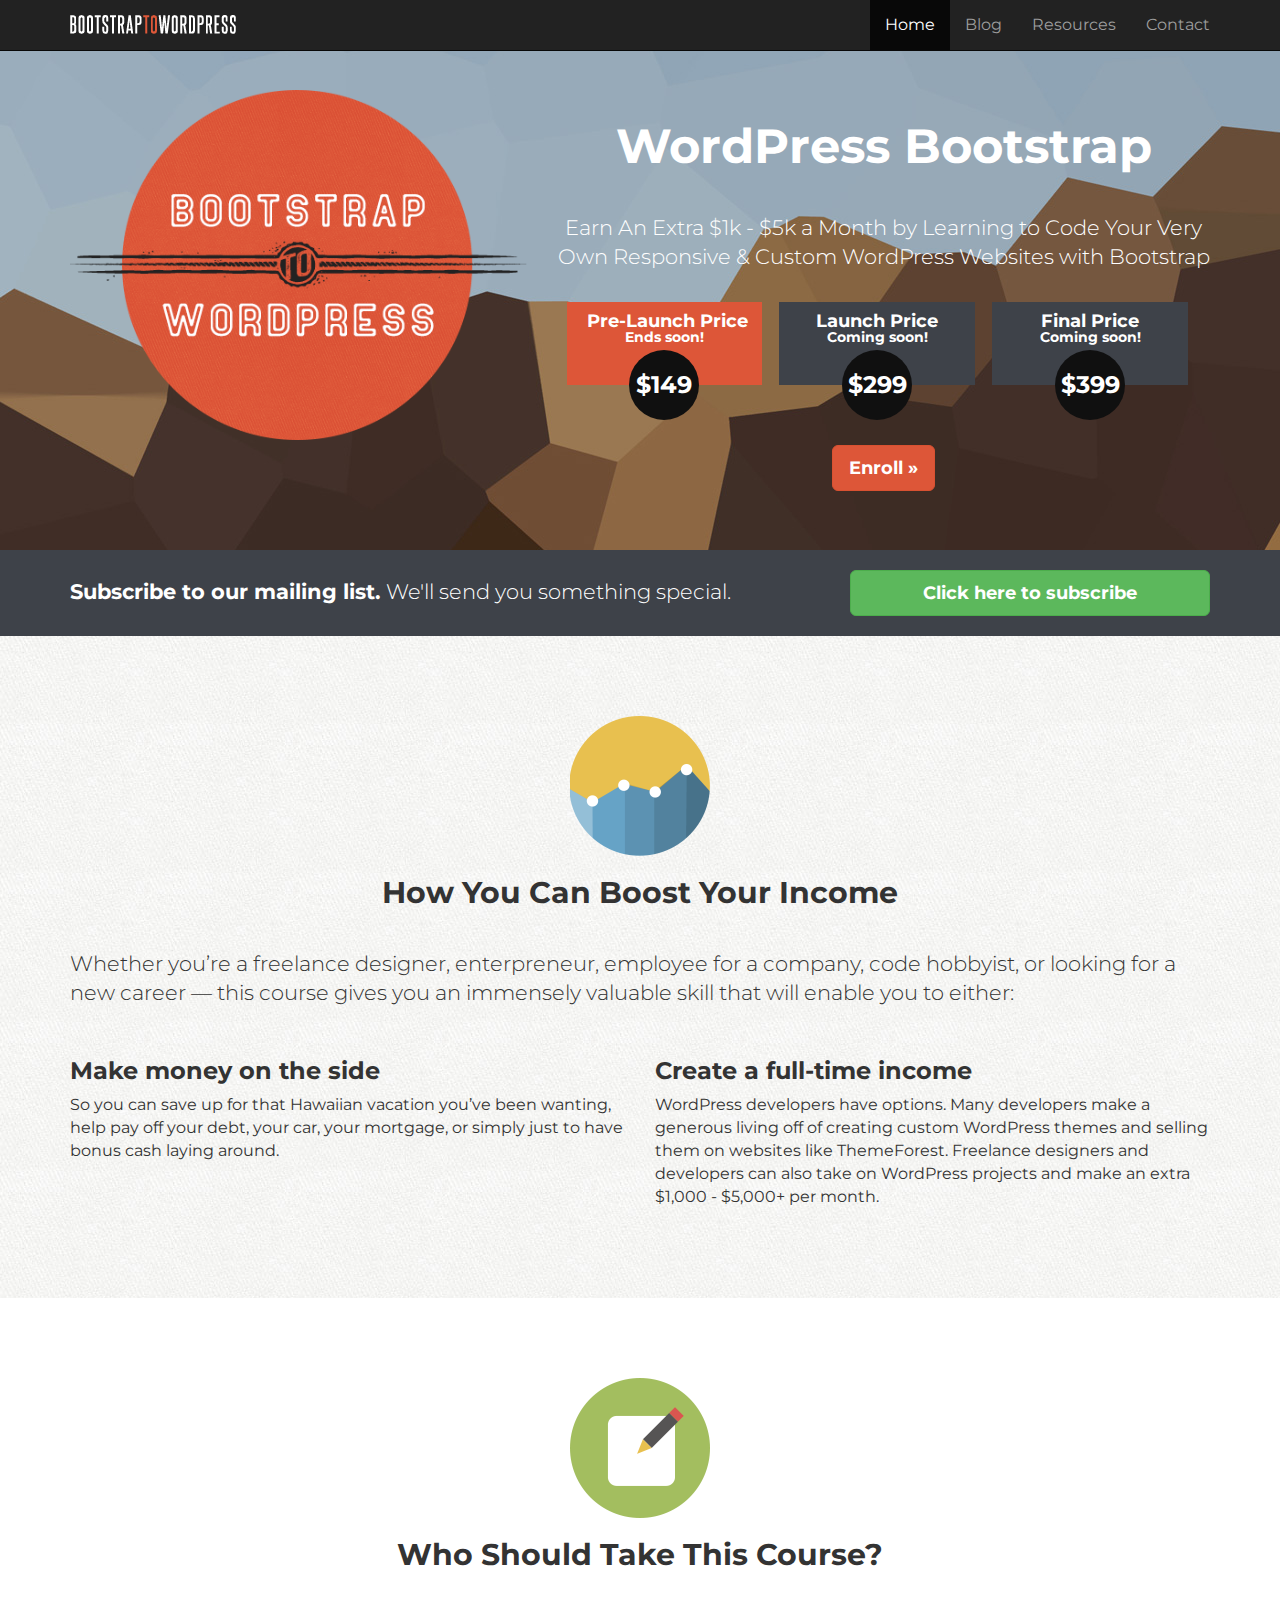
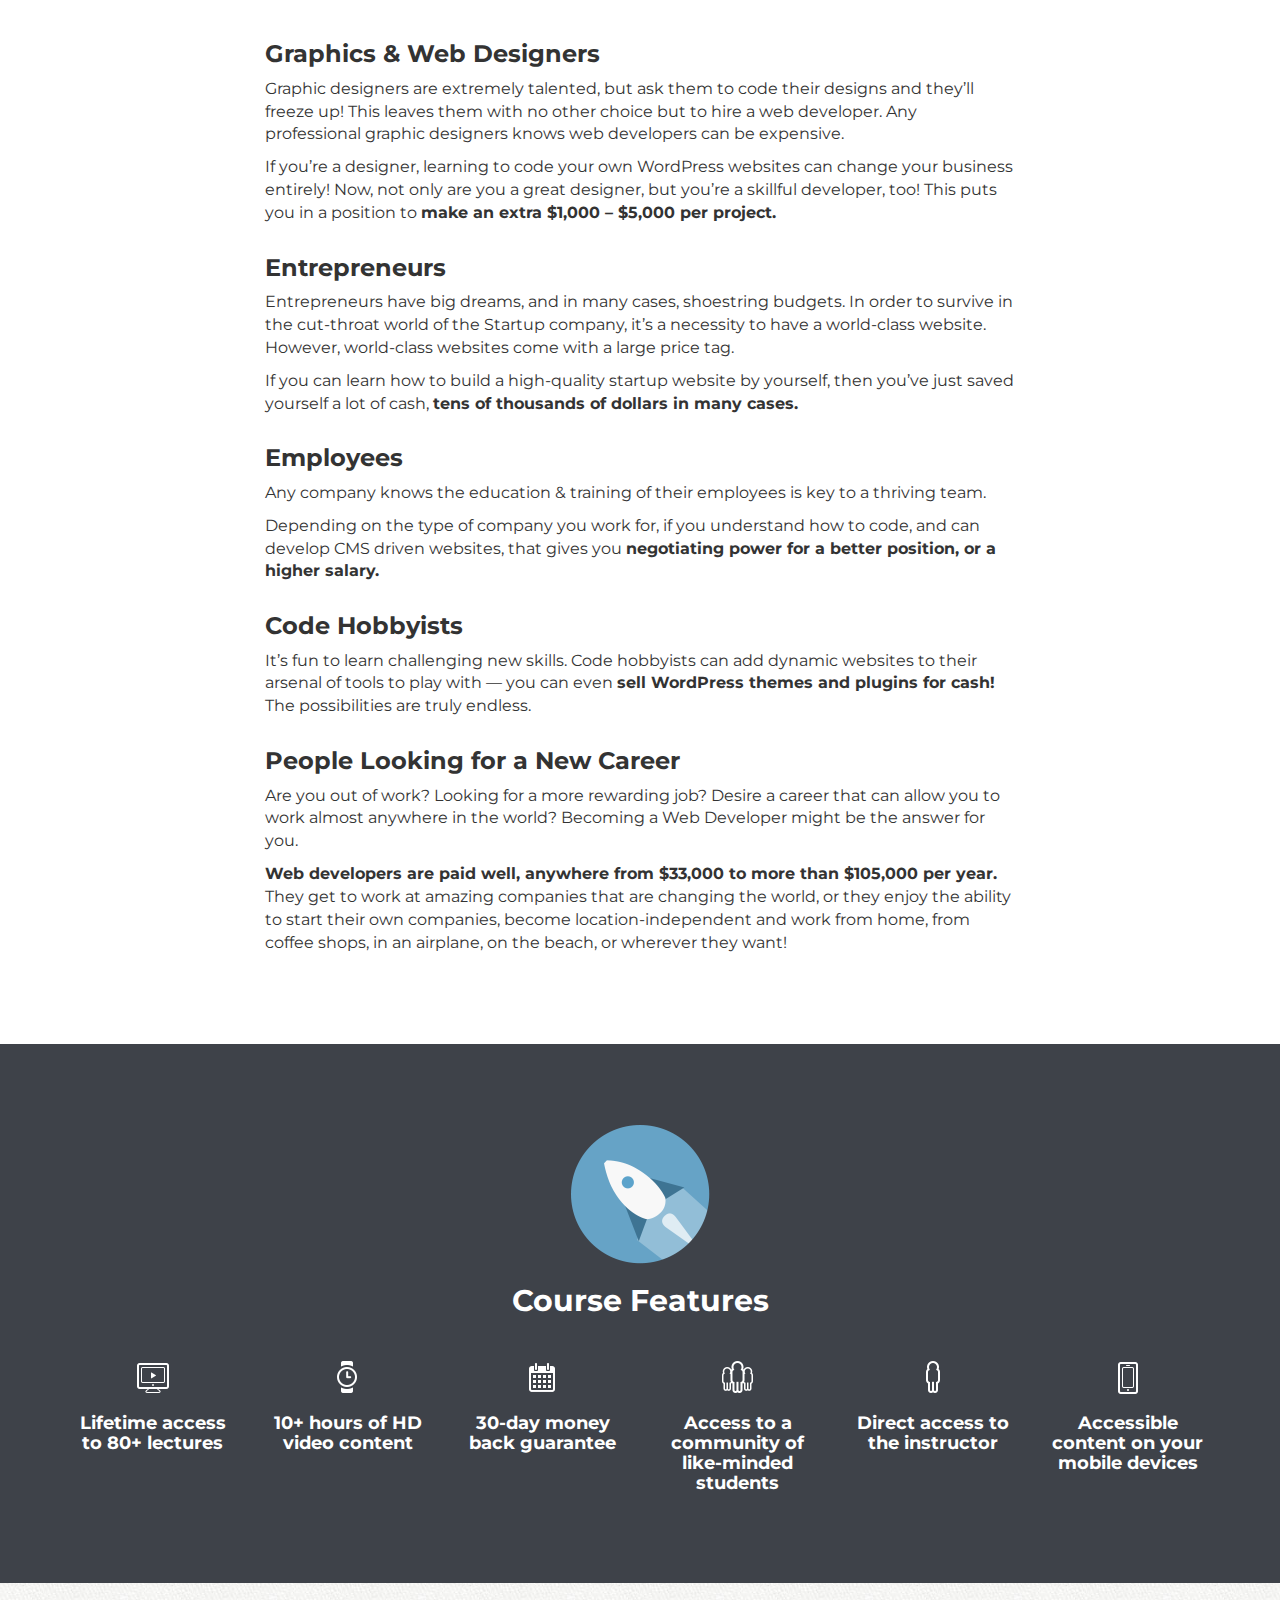
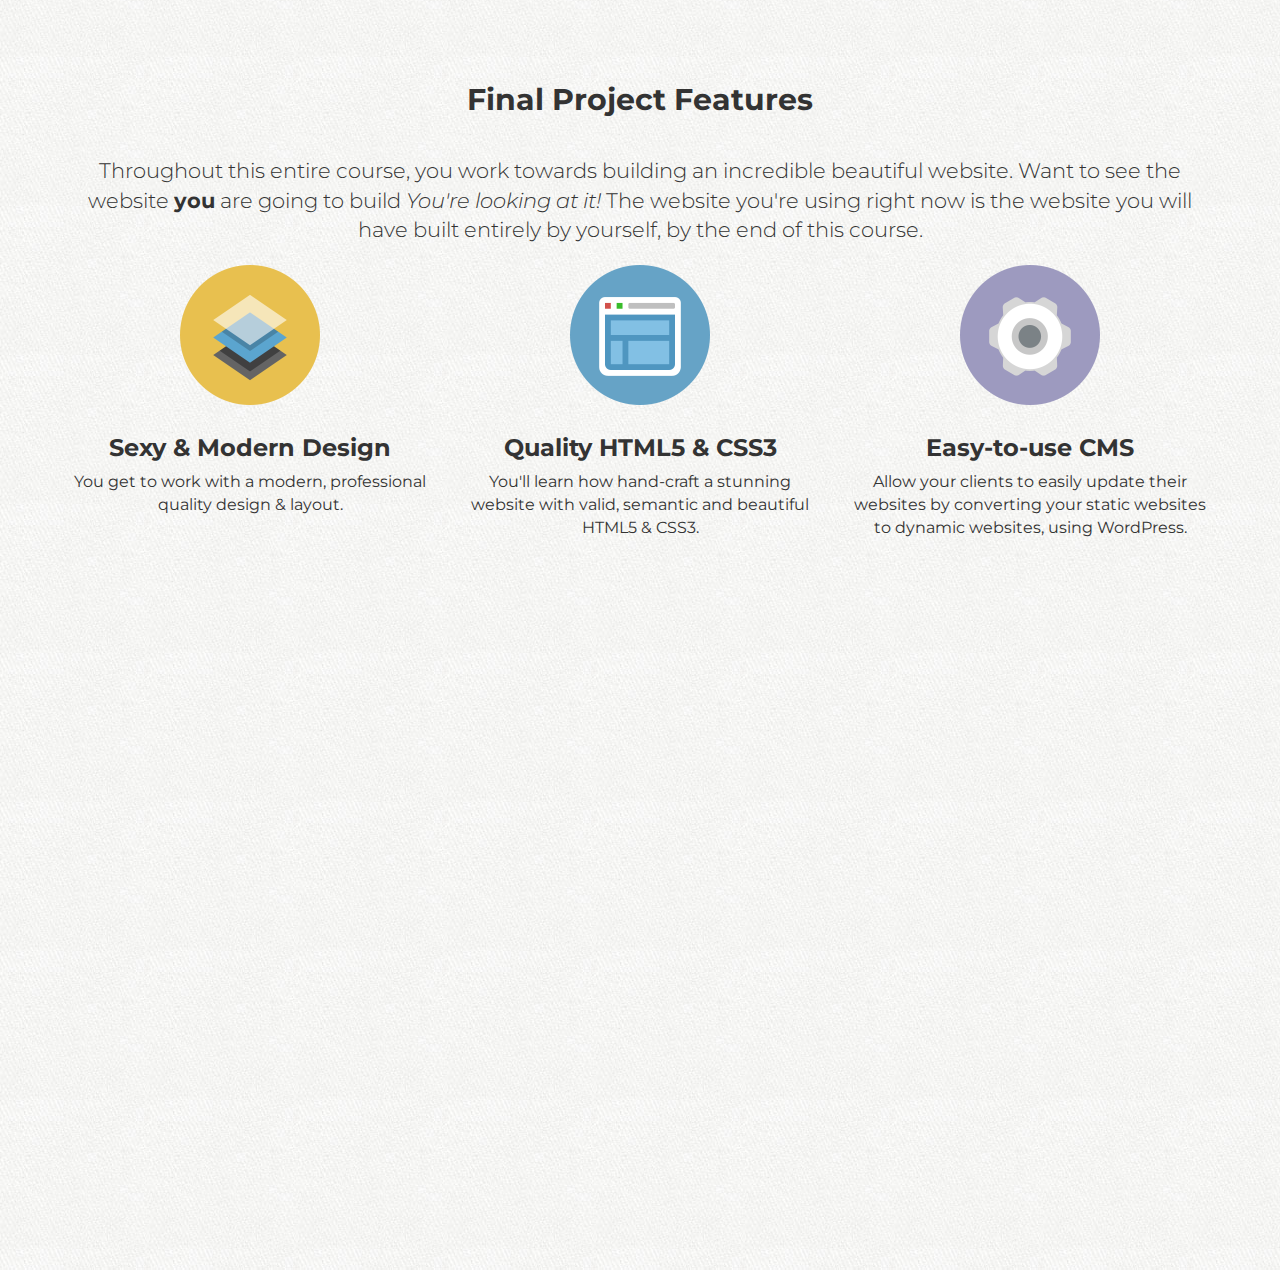
==== index.html @ bd9554fe "Final Project - section" ====
<!DOCTYPE html>
<html lang="en">

<head>
  <meta charset="UTF-8">
  <meta name="viewport" content="width=device-width, initial-scale=1.0">
  <meta http-equiv="X-UA-Compatible" content="ie=edge">
  <meta name="description" content="">
  <meta name="author" content="">
  <link rel="icon" href="assets/img/favicon.ico">

  <title>WordPress Bootstrap</title>

  <!-- Bootstrap Core CSS-->
  <link href="assets/css/bootstrap.min.css" rel="stylesheet">

  <!-- FontAwesome Icons -->
  <link rel="stylesheet" href="https://use.fontawesome.com/releases/v5.5.0/css/all.css" integrity="sha384-B4dIYHKNBt8Bc12p+WXckhzcICo0wtJAoU8YZTY5qE0Id1GSseTk6S+L3BlXeVIU" crossorigin="anonymous">

  <!-- Custom CSS -->
  <link href="assets/css/custom.css" rel="stylesheet">

  <!-- Google Fonts -->
  <link href="https://fonts.googleapis.com/css?family=Raleway:400,700" rel="stylesheet">
  <link href="https://fonts.googleapis.com/css?family=Montserrat:400,700" rel="stylesheet">

  <!-- HTML5 shiv and Respond.js IE8 support of HTML5 elements and media queries-->

  <!--[if lt IE9]>
  <script src="https://oss.maxcdn.com/html5shiv/3.7.2/html5shiv.min.js"></script>
  <script src="https://oss.maxcdn.com/respond/1.4.2/respond.min.js"></script>
  <![endif]-->
</head>

<body>

  <!-- HEADER
  ============================================= -->
  <header class="site-header" role="banner">

    <!-- NAVBAR
    ============================================= -->
    <div class="navbar-wrapper">

      <div class="navbar navbar-inverse navbar-fixed-top" role="navigation">

        <div class="container">
          <div class="navbar-header">
            <button type="button" class="navbar-toggle" data-toggle="collapse" data-target=".navbar-collapse">
              <span class="sr-only">Toggle navigation</span>
              <span class="icon-bar"></span>
              <span class="icon-bar"></span>
              <span class="icon-bar"></span>
            </button>
            <a class="navbar-brand" href="/"><img src="assets/img/logo.png" alt="WordPress Bootstrap"></a>
          </div><!-- navbar-header -->
          <div class="navbar-collapse collapse">
            <ul class="nav navbar-nav navbar-right">
              <li class="active"><a href="/">Home</a></li>
              <li><a href="blog.html">Blog</a></li>
              <li><a href="resources.html">Resources</a></li>
              <li><a href="contact.html">Contact</a></li>
            </ul><!-- nav -->
          </div><!-- navbar-collapse -->
        </div><!-- container-->

      </div><!-- navbar -->

    </div><!-- navbar-wrapper-->

  </header>

  <!-- HERO
  ============================================= -->
  <section id="hero" data-type="background" data-speed="10">
    <article>
      <div class="container clearfix">
        <div class="row">

          <div class="col-sm-5">
            <img src="assets/img/logo-badge.png" alt="WordPress Bootstrap" class="logo">
          </div><!-- col -->

          <div class="col-sm-7 hero-text">
            <h1>WordPress Bootstrap</h1>
            <p class="lead">Earn An Extra $1k - $5k a Month by Learning to Code Your Very Own Responsive &amp; Custom
              WordPress Websites with Bootstrap</p>

            <div id="price-timeline">
              <div class="price active">
                <h4>Pre-Launch Price <small>Ends soon!</small></small></h4>

                <span>$149</span>
              </div><!-- price -->
              <div class="price">
                <h4>Launch Price <small>Coming soon!</small></small></h4>

                <span>$299</span>
              </div><!-- price -->
              <div class="price">
                <h4>Final Price <small>Coming soon!</small></small></h4>

                <span>$399</span>
              </div><!-- price -->
            </div><!-- price-timeline-->

            <p><a class="btn btn-lg btn-danger" href="/" role="button">Enroll &raquo;</a></p>

          </div><!-- col -->

        </div><!-- row -->
      </div><!-- container -->
    </article>
  </section><!-- hero -->

  <!-- OPT IN SECTION
  ============================================= -->
  <section id="optin">
    <div class="container">
      <div class="row">

        <div class="col-sm-8">
          <p class="lead"><strong>Subscribe to our mailing list.</strong> We'll send you something special.</p>
        </div><!-- col -->

        <div class="col-sm-4">
          <button class="btn btn-lg btn-success btn-block" data-toggle="modal" data-target="#myModal">
            Click here to subscribe
          </button>
        </div><!-- col -->

      </div><!-- row -->
    </div><!-- container -->
  </section><!-- optin -->

  <!-- BOOST YOUR INCOME
  ============================================= -->
  <section id="boost-income">
    <div class="container">

      <div class="section-header">
        <img src="assets/img/icon-boost.png" alt="chart">
        <h2>How You Can Boost Your Income</h2>
      </div><!-- section-header -->

      <p class="lead">Whether you&rsquo;re a freelance designer, enterpreneur, employee for a company, code hobbyist, or looking for a new career &mdash; this course gives you an immensely valuable skill that will enable you to either:</p>
      
      <div class="row">
        <div class="col-sm-6">
          <h3>Make money on the side</h3>
          <p>So you can save up for that Hawaiian vacation you&rsquo;ve been wanting, help pay off your debt, your car, your mortgage, or simply just to have bonus cash laying around.</p>
        </div><!-- col -->
        <div class="col-sm-6">
          <h3>Create a full-time income</h3>
          <p>WordPress developers have options. Many developers make a generous living off of creating custom WordPress themes and selling them on websites like ThemeForest. Freelance designers and developers can also take on WordPress projects and make an extra $1,000 - $5,000+ per month.</p>
        </div><!-- col -->
      </div><!-- row -->

    </div><!-- container -->
  </section><!-- boost-income -->

  <!-- WHO BENEFITS
  ============================================= -->
  <section id="who-benefits">
    <div class="container">

      <div class="section-header">
        <img src="assets/img/icon-pad.png" alt="Pad and pencil">
        <h2>Who Should Take This Course?</h2>
      </div><!-- section header -->

      <div class="row">
        <div class="col-sm-8 col-sm-offset-2">

          <h3>Graphics &amp; Web Designers</h3>
          <p>Graphic designers are extremely talented, but ask them to code their designs and they’ll freeze up! This leaves them with no other choice but to hire a web developer. Any professional graphic designers knows web developers can be expensive.</p>
          <p>If you&rsquo;re a designer, learning to code your own WordPress websites can change your business entirely! Now, not only are you a great designer, but you’re a skillful developer, too! This puts you in a position to <strong>make an extra $1,000 – $5,000 per project.</strong></p>

          <h3>Entrepreneurs</h3>
          <p>Entrepreneurs have big dreams, and in many cases, shoestring budgets. In order to survive in the cut-throat world of the Startup company, it’s a necessity to have a world-class website. However, world-class websites come with a large price tag.</p>
          <p>If you can learn how to build a high-quality startup website by yourself, then you’ve just saved yourself a lot of cash, <strong>tens of thousands of dollars in many cases.</strong></p>

          <h3>Employees</h3>
          <p>Any company knows the education & training of their employees is key to a thriving team.</p>
          <p>Depending on the type of company you work for, if you understand how to code, and can develop CMS driven websites, that gives you <strong>negotiating power for a better position, or a higher salary.</strong></p>

          <h3>Code Hobbyists</h3>
          <p>It’s fun to learn challenging new skills. Code hobbyists can add dynamic websites to their arsenal of tools to play with — you can even <strong>sell WordPress themes and plugins for cash!</strong> The possibilities are truly endless.</p>

          <h3>People Looking for a New Career</h3>
          <p>Are you out of work? Looking for a more rewarding job? Desire a career that can allow you to work almost anywhere in the world? Becoming a Web Developer might be the answer for you.</p>
          <p><strong>Web developers are paid well, anywhere from $33,000 to more than $105,000 per year.</strong> They get to work at amazing companies that are changing the world, or they enjoy the ability to start their own companies, become location-independent and work from home, from coffee shops, in an airplane, on the beach, or wherever they want!</p>

        </div><!-- col -->
      </div><!-- row -->

    </div>
  </section><!-- who-benefits -->

  <!-- COURSE FEATURES
  ============================================= -->
  <section id="course-features">
    <div class="container">

      <div class="section-header">
        <img src="assets/img/icon-rocket.png" alt="Rocket">
        <h2>Course Features</h2>
      </div><!-- section-header -->

      <div class="row">

        <div class="col-sm-2">
          <i class="ci ci-computer"></i>
          <h4>Lifetime access to 80+ lectures</h4>
        </div><!-- col -->

        <div class="col-sm-2">
          <i class="ci ci-watch"></i>
          <h4>10+ hours of HD video content</h4>
        </div><!-- col -->

        <div class="col-sm-2">
          <i class="ci ci-calendar"></i>
          <h4>30-day money back guarantee</h4>
        </div><!-- col -->

        <div class="col-sm-2">
          <i class="ci ci-community"></i>
          <h4>Access to a community of like-minded students</h4>
        </div><!-- col -->

        <div class="col-sm-2">
          <i class="ci ci-instructor"></i>
          <h4>Direct access to the instructor</h4>
        </div><!-- col -->

        <div class="col-sm-2">
          <i class="ci ci-device"></i>
          <h4>Accessible content on your mobile devices</h4>
        </div><!-- col -->

      </div><!-- row -->

    </div><!-- container -->
  </section><!-- course-features -->

  <!-- PROJECT FEATURES
  ============================================= -->
  <section id="project-features">
    <div class="container">

      <h2>Final Project Features</h2>
      <p class="lead">Throughout this entire course, you work towards building an incredible beautiful website. Want to see the website <strong>you</strong> are going to build <em>You're looking at it!</em> The website you're using right now is the website you will have built entirely by yourself, by the end of this course.</p>

      <div class="row">
        <div class="col-sm-4">
          <img src="assets/img/icon-design.png" alt="Design">
          <h3>Sexy &amp; Modern Design</h3>
          <p>You get to work with a modern, professional quality design &amp; layout.</p>
        </div><!-- end col -->
        <div class="col-sm-4">
          <img src="assets/img/icon-code.png" alt="Code">
          <h3>Quality HTML5 &amp; CSS3</h3>
          <p>You'll learn how hand-craft a stunning website with valid, semantic and beautiful HTML5 &amp; CSS3.</p>
        </div><!-- end col -->
        <div class="col-sm-4">
          <img src="assets/img/icon-cms.png" alt="CMS">
          <h3>Easy-to-use CMS</h3>
          <p>Allow your clients to easily update their websites by converting your static websites to dynamic websites, using WordPress.</p>
        </div><!-- end col -->
      </div><!-- row -->

    </div><!-- container -->
  </section><!-- project-features -->

  <!-- VIDEO FEATURETTE
  ============================================= -->
  <section>

  </section>

  <!-- INSTRUCTOR
  ============================================= -->
  <section>

  </section>

  <!-- TESTIMONIALS
  ============================================= -->
  <section>

  </section>

  <!-- SIGN UP SECTION
  ============================================= -->
  <section>

  </section>

  <!-- FOOTER
  ============================================= -->
  <footer>

  </footer>

  <!-- MODAL
  ============================================= -->
  <div class="modal fade" id="myModal">
    <div class="modal-dialog">
      <div class="modal-content">

        <div class="modal-header">
          <button type="button" class="close" data-dismiss="modal"><span aria-hidden="true">&times;</span><span class="sr-only">Close</span></button>
          <h4 class="modal-title" id="myModalLabel"><i class="fa fa-envelope"></i> Subscribe to our Mailing List</h4>
        </div><!-- modal header -->

        <div class="modal-body">
          <p>Simply enter your name and email! As a thank you for joining us, we're going to give you one of our best-selling courses, <em>for free!</em></p>

          <form class="form-inline" role="form">
            <div class="form-group">
              <label class="sr-only" for="subscribe-name">Your first name</label>
              <input type="text" class="form-control" id="subscribe-name" placeholder="Your first name" />
            </div><!-- form-group -->
            <div class="form-group">
              <label class="sr-only" for="subscribe-email">and your email</label>
              <input type="text" class="form-control" id="subscribe-email" placeholder="and your email" />
            </div><!-- form-group -->

            <input type="submit" class="btn btn-danger" value="Subscribe!" />
          </form>

          <hr>

          <p><small>By providing your email you consent to receiving occasional promotional emails &amp; newsletters. <br>No Spam. Just good stuff. We respect your privacy &amp; you may unsubscribe at any time.</small></p>
        </div><!-- modal-body -->

      </div><!-- modal content -->
    </div><!-- modal-dialog -->
  </div><!-- modal -->

  <!-- BOOTSTRAP CORE JAVASCRIPT
       Placed at the end of the document so the pages load faster
       If the jQuery 1.11.1 cannot be loaded, use the jQuery defined below
  ============================================= -->
  <script src="//ajax.googleapis.com/ajax/libs/jquery/2.1.1/jquery.min.js"></script>
  <script src="assets/js/jquery-2.1.1.min.js"></script>
  <script src="assets/js/bootstrap.min.js"></script>
  <script src="assets/js/main.js"></script>

</body>

</html>
---- assets/css/custom.css ----
/* COLOR REFERENCES

Green:      #79b044
Salmon:     #dd5638
Blue Gray:  #3e4249

/*

/* ==== GENERAL ==== */

body {
  margin-top: 50px;
  font-family: "Montserrat", "Raleway", Helvetica, sans-serif;
  font-size: 16px;
  background: url("../img/tile.jpg") top left repeat;
}

/* === GLOBAL === */

h1,
h2,
h3,
h4,
h5,
h6 {
  -webkit-font-smoothing: antialiased;
  text-rendering: optimizeLegibility;
  font-weight: bold;
}

h1 {
  font-size: 3em;
}

h1,
h2 {
  margin: 0 0 40px;
}

h3 {
  margin: 20px 0;
}

h4 {
  font-size: 18px;
}

button,
input,
.btn,
a.btn {
  -webkit-font-smoothing: antialiased;
  text-rendering: optimizeLegibility;
  color: white;
}

.btn {
  font-weight: bold;
}

.btn-danger {
  background-color: #dd5638;
  border-color: #d95131;
}

img {
  max-width: 100%;
}

/* === HERO === */

#hero {
  background: url("../img/hero-bg.jpg") 50% 0 repeat fixed;
  min-height: 500px;
  padding: 40px 0;
  color: white;
  -webkit-font-smoothing: antialiased;
  text-rendering: optimizeLegibility;
}

#hero article {
  width: 100%;
  text-align: center;
}

#hero .hero-text {
  margin-top: 30px;
}

#price-timeline {
  margin: 30px 0 60px;
  text-align: center;
}

#price-timeline .price {
  display: inline-block;
  margin: 0 2% 0 0;
  width: 30%;
  background: #3e4249;
  padding: 10px 20px 30px;
  position: relative;
  vertical-align: top;
}

#price-timeline .price.active {
  white-space: nowrap;
  background: #dd5638;
}

#price-timeline .price span {
  background: #101010;
  display: block;
  height: 70px;
  width: 70px;
  text-align: center;
  line-height: 70px;
  font-weight: bold;
  font-size: 24px;
  border-radius: 100%;
  -webkit-border-radius: 100%;
  -moz-border-radius: 100%;
  position: absolute;
  bottom: -35px;
  left: 50%;
  margin-left: -35px;
}

#price-timeline h4 {
  margin: 0 0 10px;
}

#price-timeline h4 small {
  color: white;
  font-weight: bold;
  display: block;
}

/* === LAYOUT === */

section {
  padding: 80px 0;
}

.section-header {
  text-align: center;
}

section h2 {
  margin: 20px 0 40px;
}

section h3 {
  margin: 30px 0 10px;
}

#optin {
  background: #3e4249;
  padding: 20px 0;
  color: white;
  -webkit-font-smoothing: antialiased;
  text-rendering: optimizeLegibility;
  font-size: 1.2em;
}

#optin p {
  margin: 7px 0 0 0;
}

#who-benefits {
  background: white;
}

#course-features {
  background: #3e4249;
  color: white;
  text-align: center;
}

#project-features {
  text-align: center;
}

/* === CUSTOM ICON SPRITES === */

i.ci {
  display: inline-block;
  height: 40px;
  width: 40px;
  background: url("../img/icon-sprite.png") no-repeat;
}

.ci.ci-computer {
  background-position: 0 0;
}

.ci.ci-watch {
  background-position: -40px 0;
}

.ci.ci-calendar {
  background-position: -80px 0;
}

.ci.ci-community {
  background-position: -120px 0;
}

.ci.ci-instructor {
  background-position: -160px 0;
}

.ci.ci-device {
  background-position: -200px 0;
}
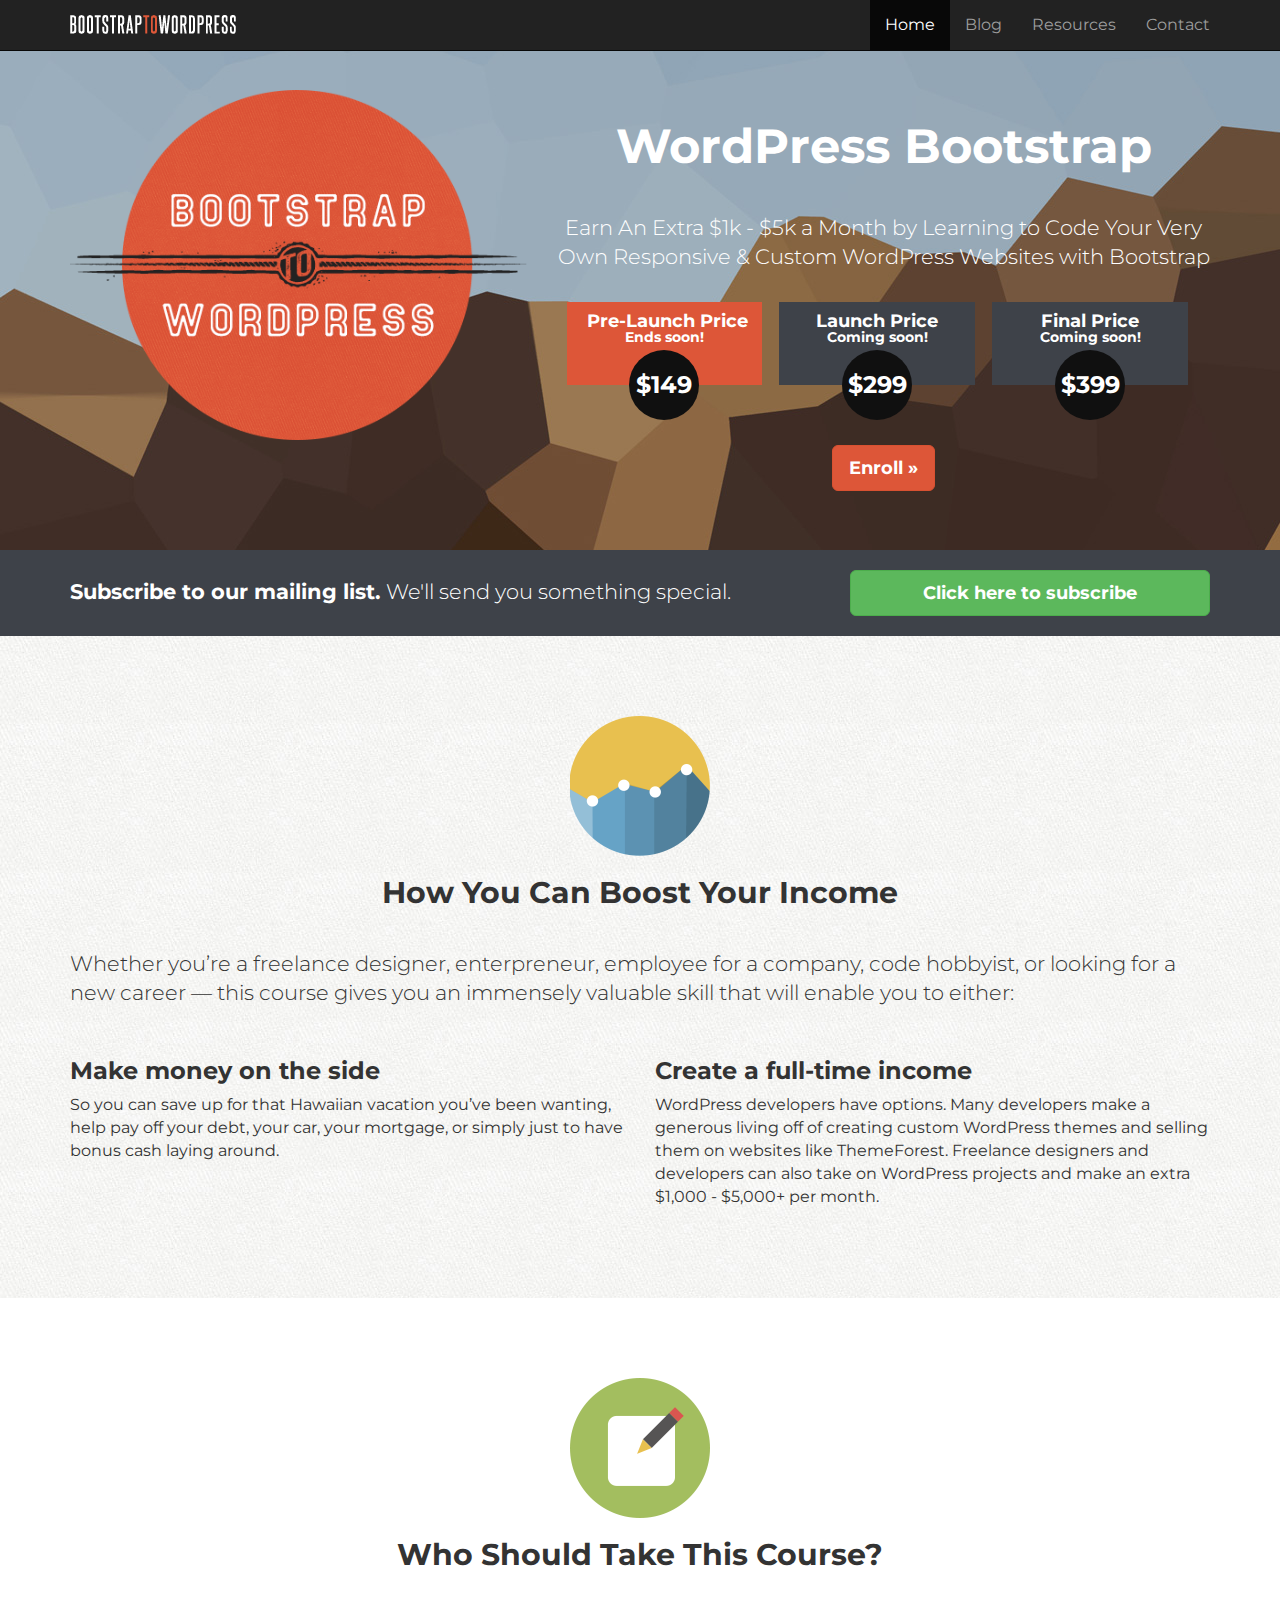
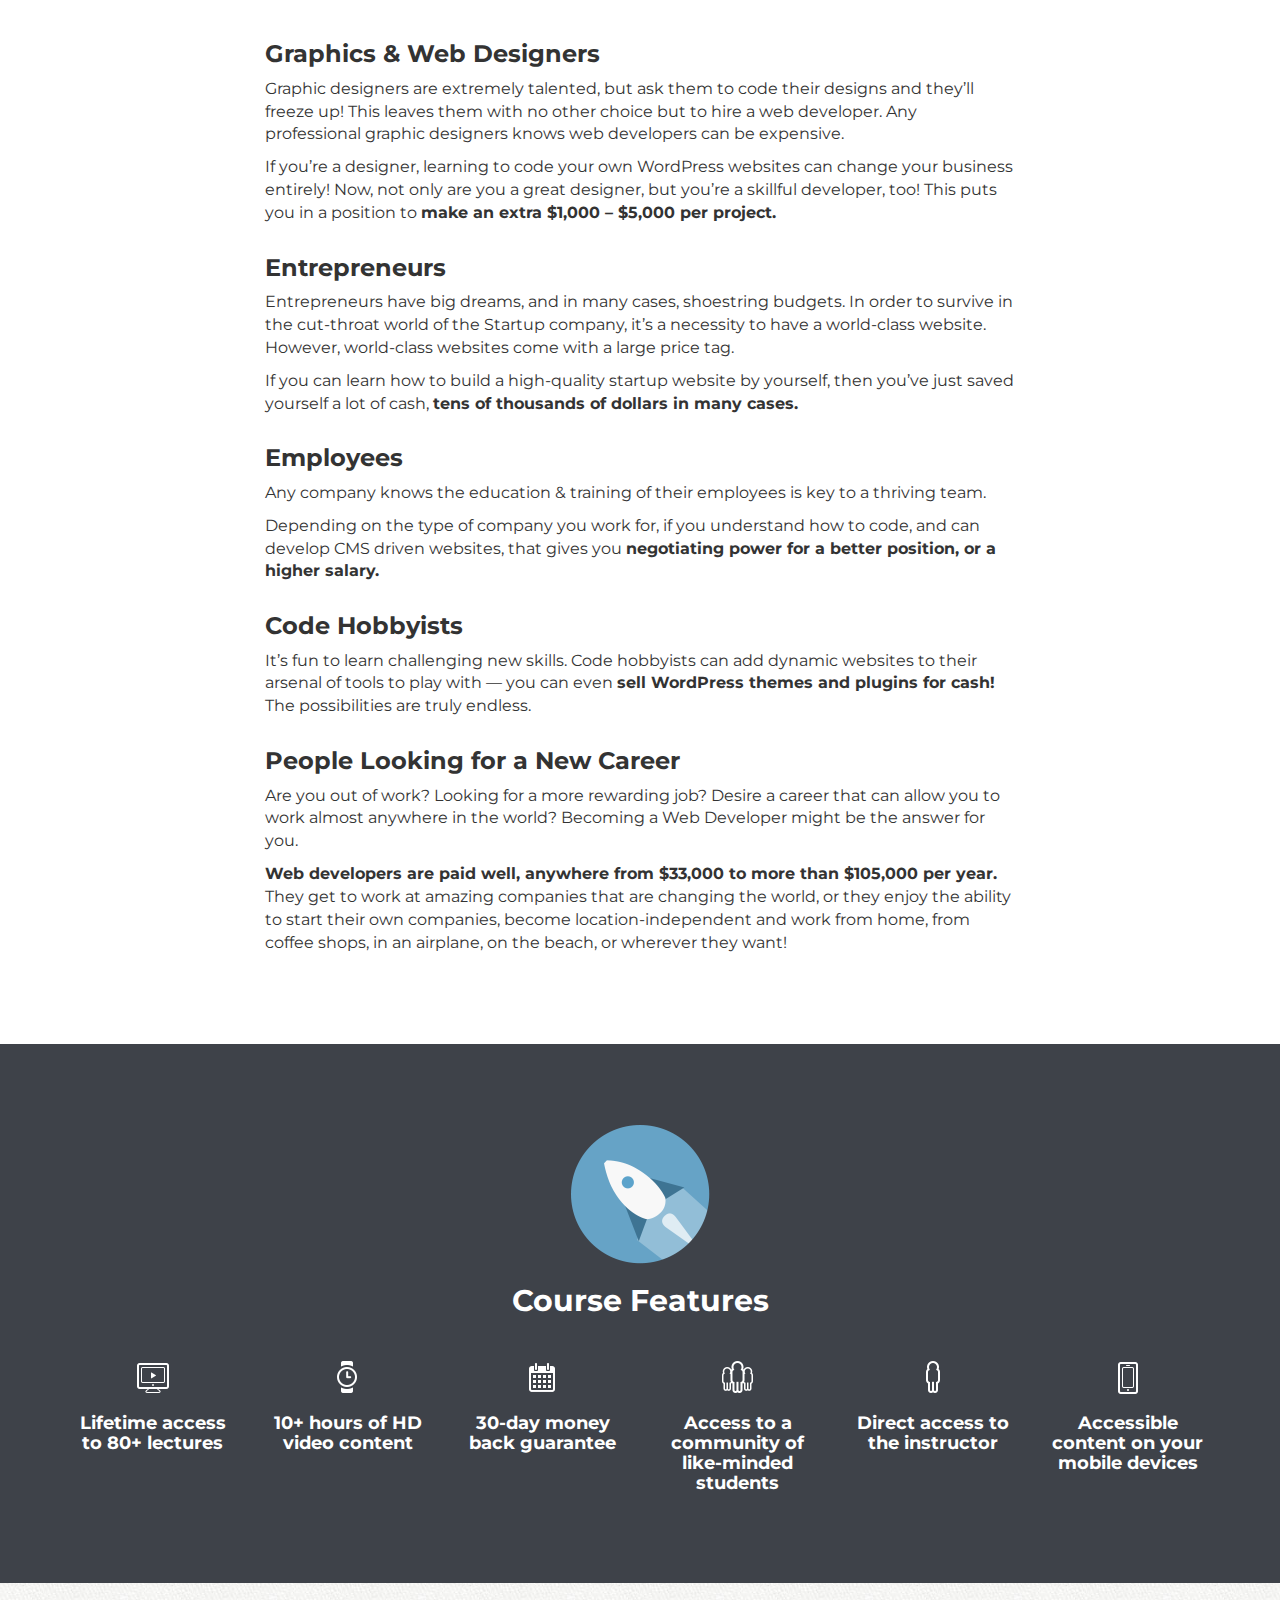
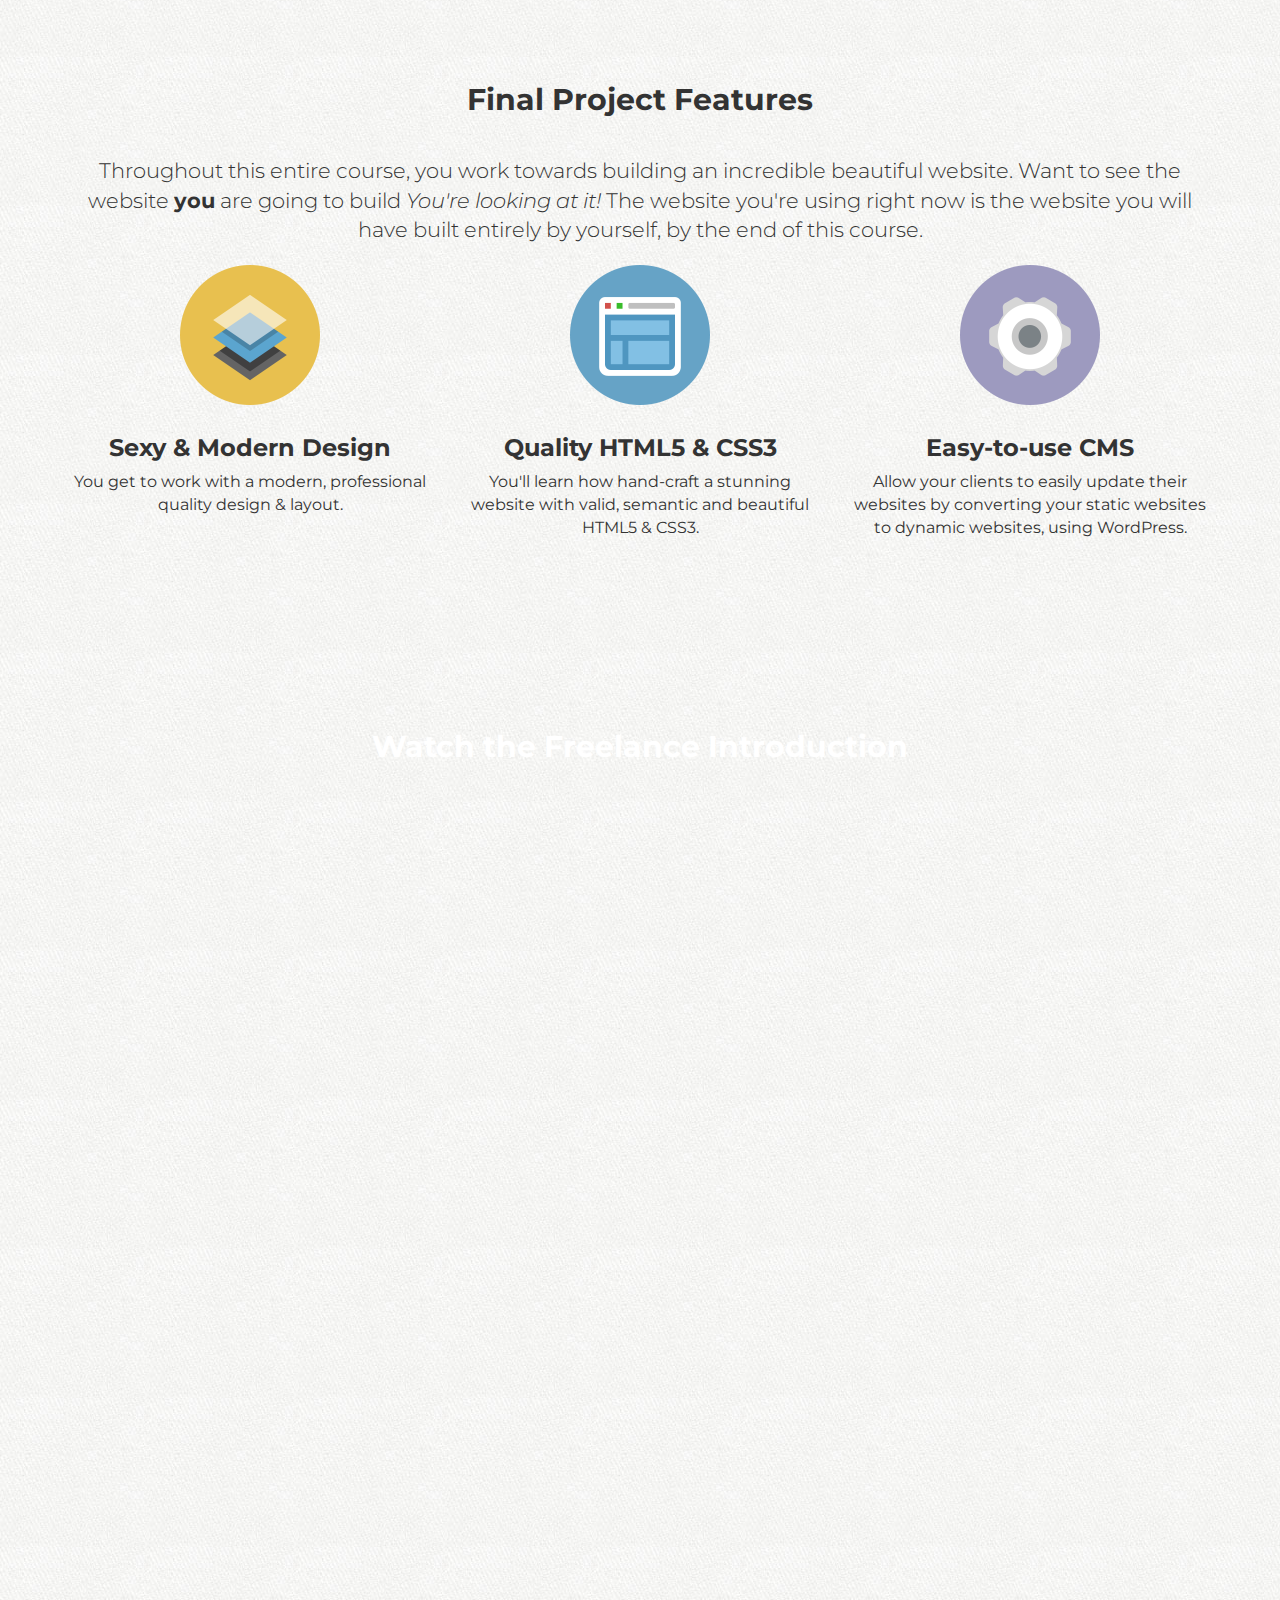
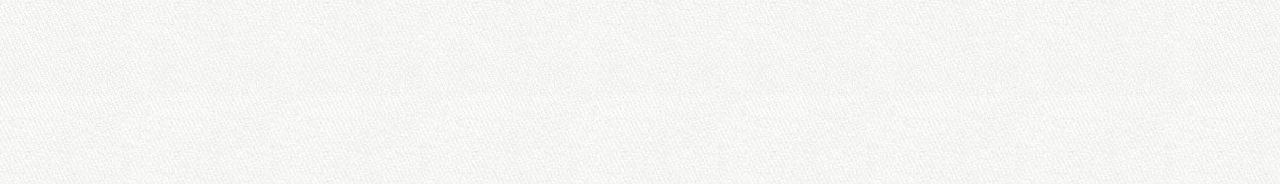
==== commit 2bd1788c: "YouTube video section" ====
--- a/index.html
+++ b/index.html
@@ -275,9 +275,16 @@
 
   <!-- VIDEO FEATURETTE
   ============================================= -->
-  <section>
-
-  </section>
+  <section id="featurette">
+    <div class="container">
+      <div class="row">
+        <div class="col-sm-8 col-sm-offset-2">
+          <h2>Watch the Freelance Introduction</h2>
+          <iframe width="100%" height="415" src="https://www.youtube.com/embed/g2CEmewuugo" frameborder="0" allow="accelerometer; autoplay; encrypted-media; gyroscope; picture-in-picture" allowfullscreen></iframe>
+        </div><!-- end col -->
+      </div><!-- row -->
+    </div><!-- container -->
+  </section><!-- featurette -->
 
   <!-- INSTRUCTOR
   ============================================= -->
--- a/assets/css/custom.css
+++ b/assets/css/custom.css
@@ -180,6 +180,13 @@
   text-align: center;
 }
 
+#featurette {
+  background: url("../img/stuff-bg.jpg") 50% 100% repeat fixed;
+  background-size: cover;
+  text-align: center;
+  color: white;
+}
+
 /* === CUSTOM ICON SPRITES === */
 
 i.ci {
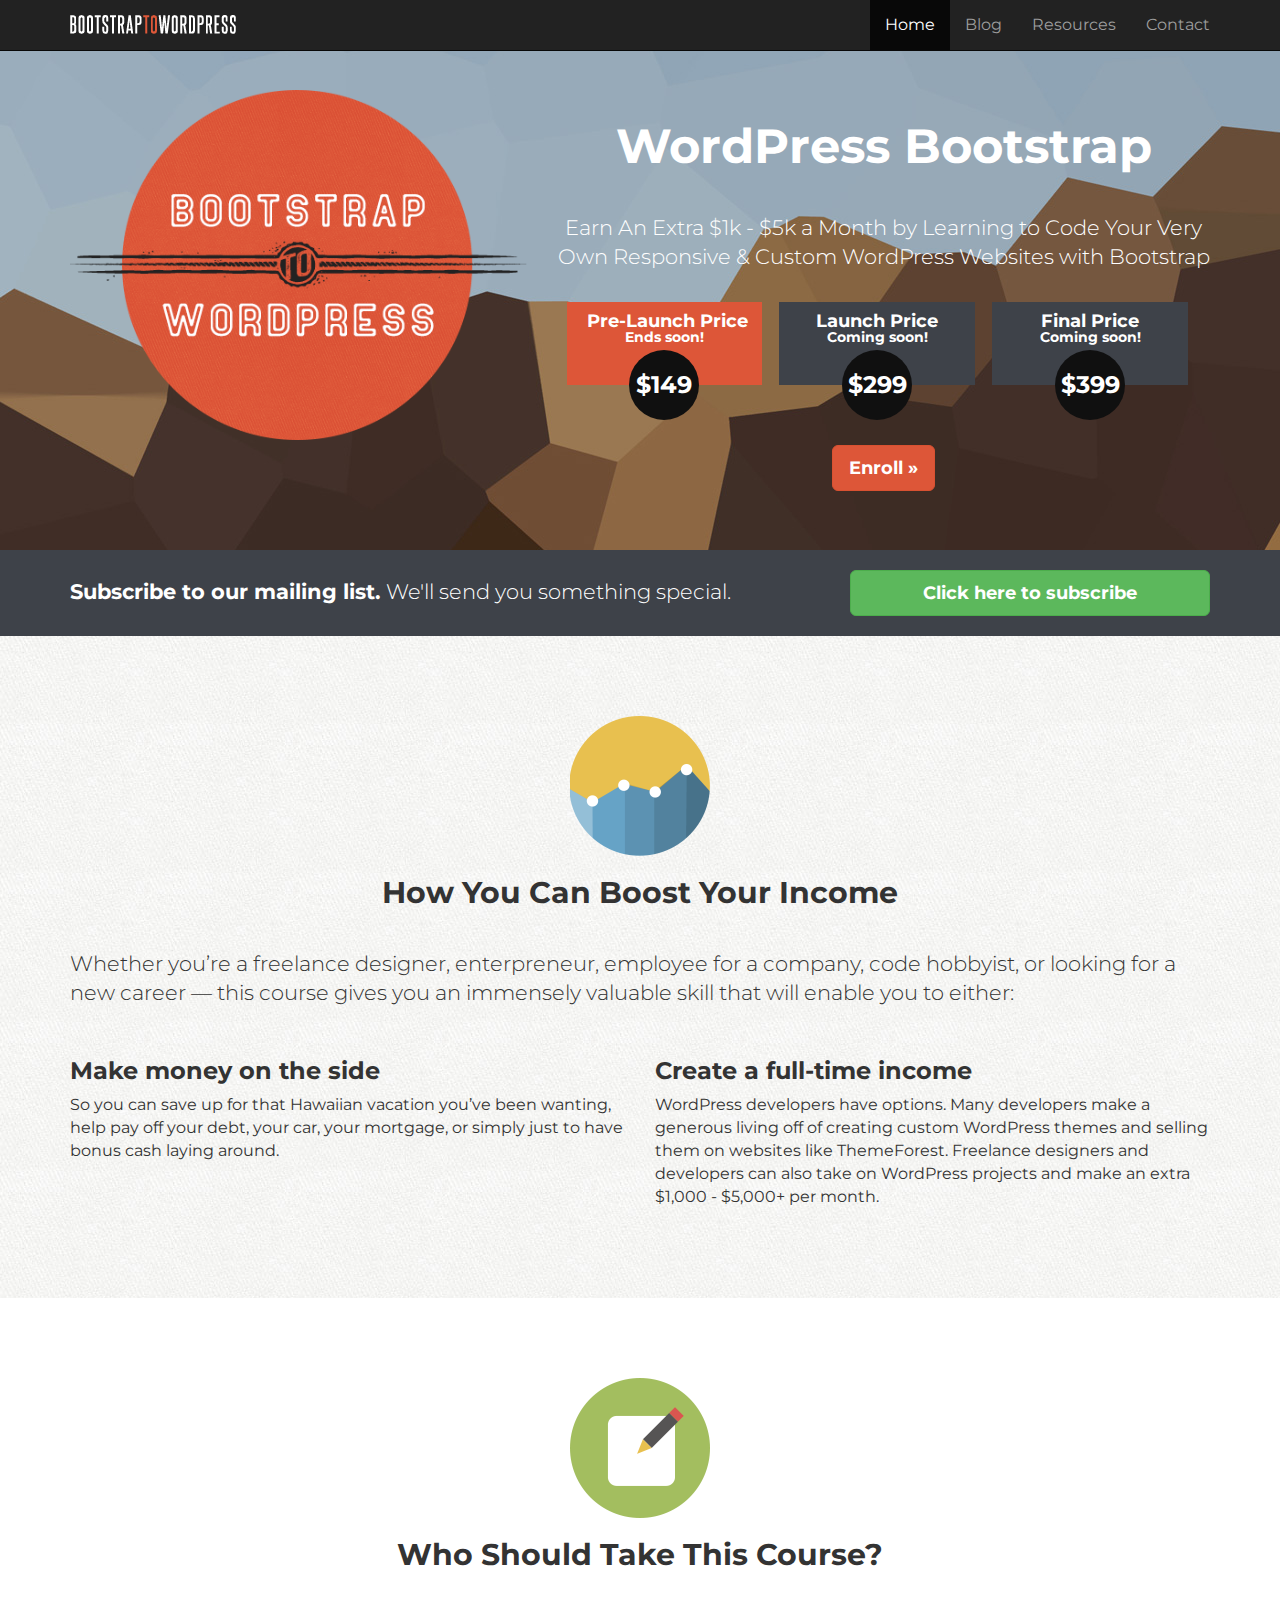
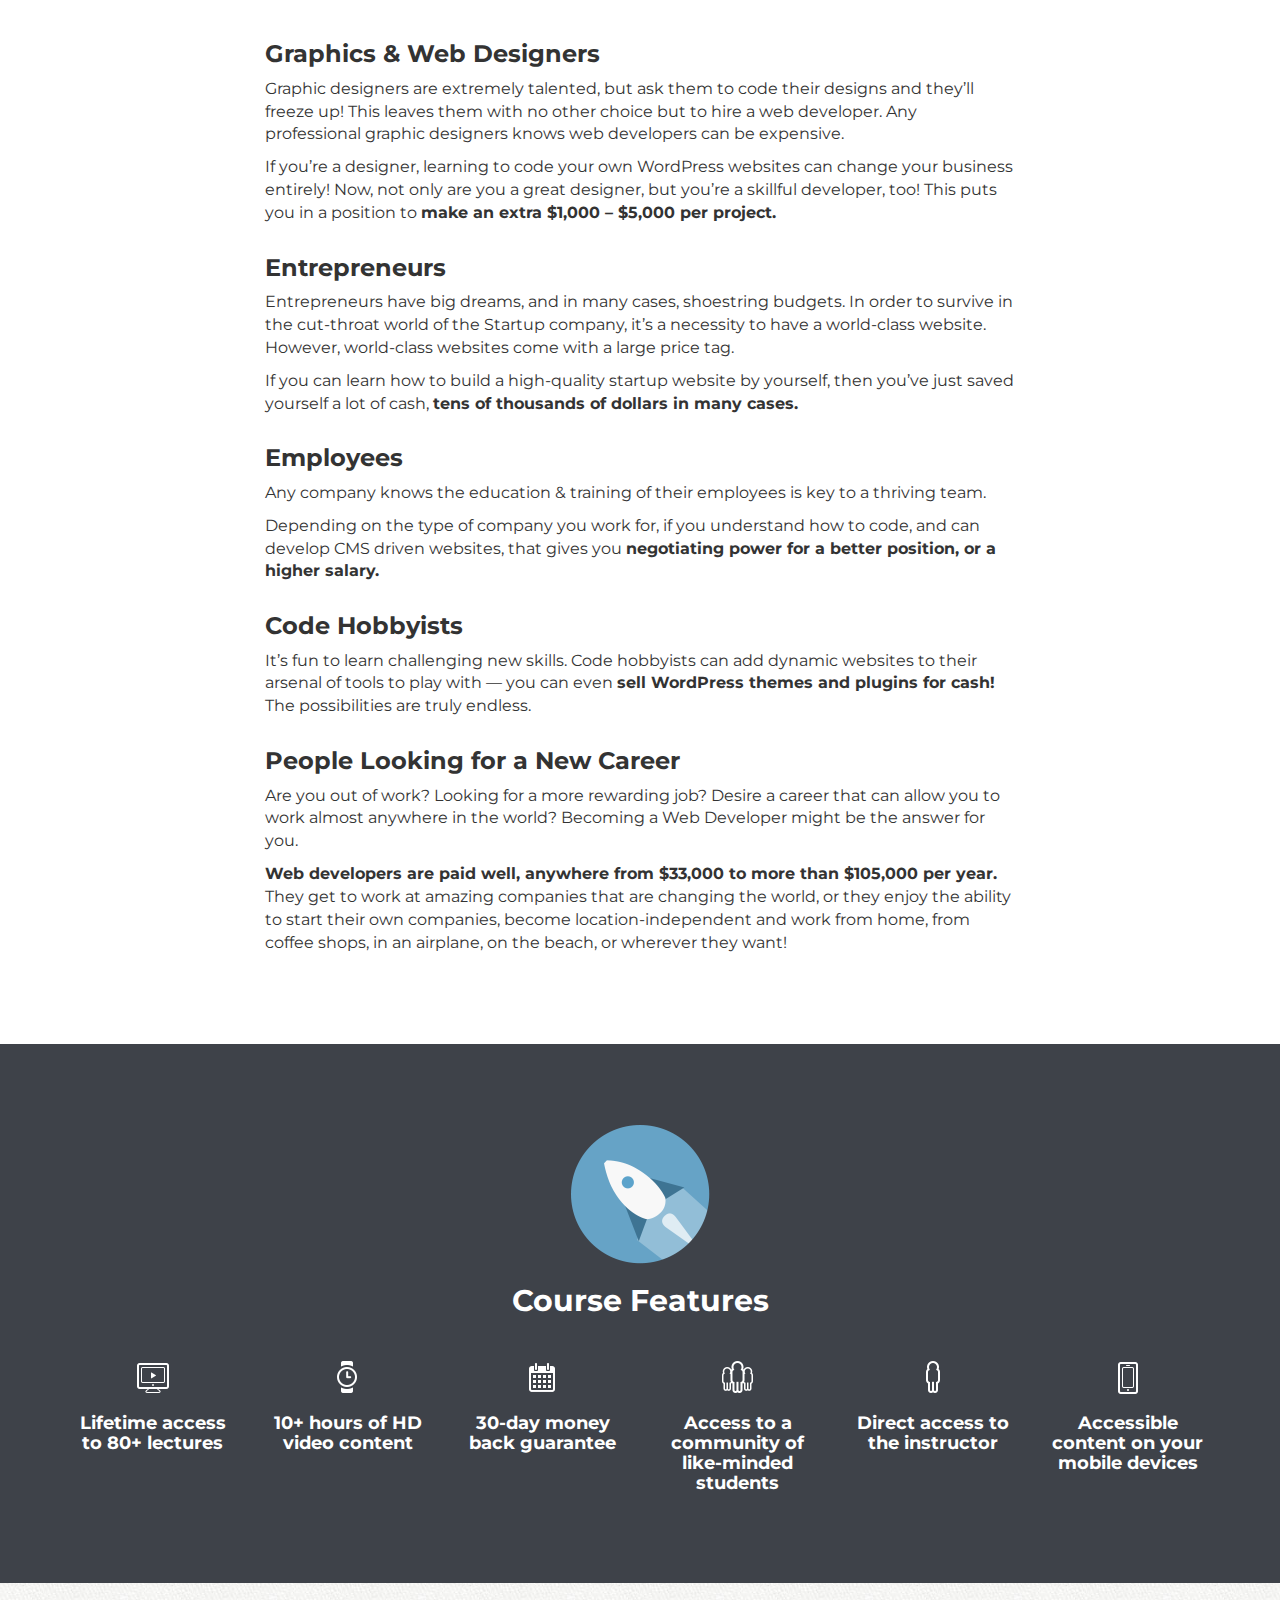
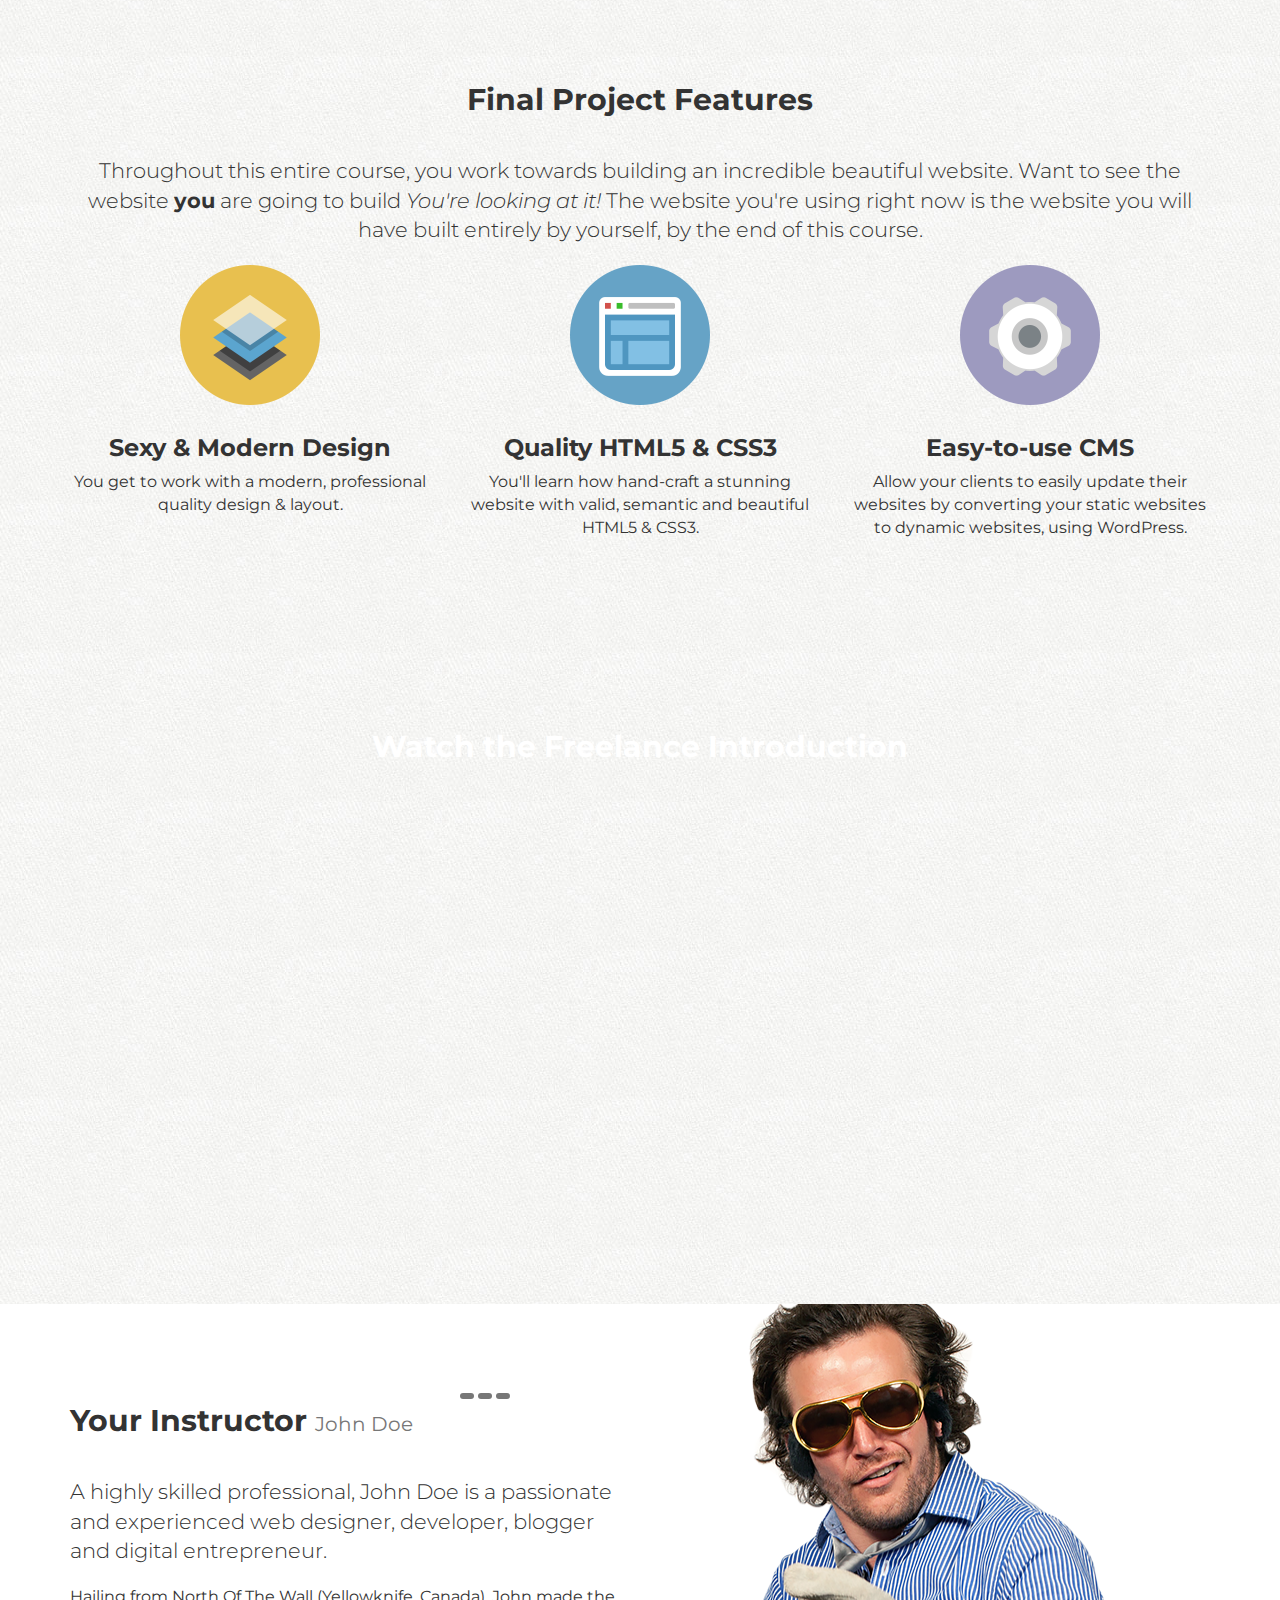
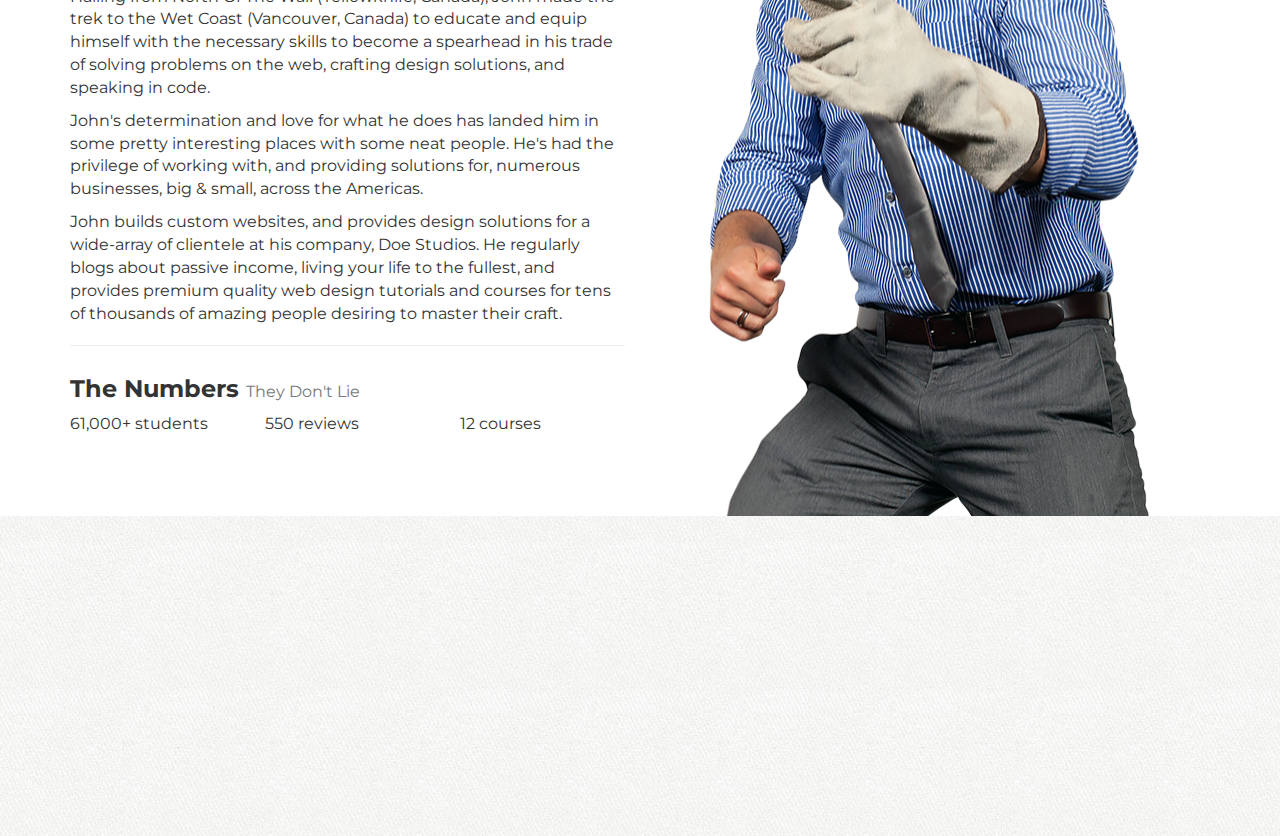
==== commit b4cca411: "Instructor section" ====
--- a/index.html
+++ b/index.html
@@ -288,9 +288,63 @@
 
   <!-- INSTRUCTOR
   ============================================= -->
-  <section>
-
-  </section>
+  <section id="instructor">
+    <div class="container">
+      <div class="row">
+        <div class="col-sm-8 col-md-6">
+          <div class="row">
+            <div class="col-lg-8">
+              <h2>Your Instructor <small>John Doe</small></h2>
+            </div><!-- end col -->
+            <div class="col-lg-4">
+              <a href="https://twitter.com" target="_blank" class="badge social twitter"><i class="fab fa-twitter"></i></a>
+              <a href="https://facebook.com" target="_blank" class="badge social facebook"><i class="fab fa-facebook-f"></i></a>
+              <a href="https://plus.google.com" target="_blank" class="badge social gplus"><i class="fab fa-google-plus-g"></i></a>
+            </div><!-- end col-->
+          </div><!-- row -->
+
+          <p class="lead">A highly skilled professional, John Doe is a passionate and experienced web designer, developer, blogger and digital entrepreneur.</p>
+
+          <p>Hailing from North Of The Wall (Yellowknife, Canada), John made the trek to the Wet Coast (Vancouver, Canada) to educate and equip himself with the necessary skills to become a spearhead in his trade of solving problems on the web, crafting design solutions, and speaking in code.</p>
+
+          <p>John's determination and love for what he does has landed him in some pretty interesting places with some neat people. He's had the privilege of working with, and providing solutions for, numerous businesses, big &amp; small, across the Americas.</p>
+
+          <p>John builds custom websites, and provides design solutions for a wide-array of clientele at his company, Doe Studios. He regularly blogs about passive income, living your life to the fullest, and provides premium quality web design tutorials and courses for tens of thousands of amazing people desiring to master their craft.</p>
+
+          <hr>
+
+          <h3>The Numbers <small>They Don't Lie</small></h3>
+
+          <div class="row">
+            <div class="col-xs-4">
+              <div class="num">
+                <div class="num-content">
+                  61,000+ <span>students</span>
+                </div><!-- num-content -->
+              </div><!-- num -->
+            </div><!-- end col -->
+
+            <div class="col-xs-4">
+              <div class="num">
+                <div class="num-content">
+                  550 <span>reviews</span>
+                </div><!-- num-content -->
+              </div><!-- num -->
+            </div><!-- end col -->
+
+            <div class="col-xs-4">
+              <div class="num">
+                <div class="num-content">
+                  12 <span>courses</span>
+                </div><!-- num-content -->
+              </div><!-- num -->
+            </div><!-- end col -->
+          </div><!-- row -->
+
+        </div><!-- end col -->
+      </div><!-- row -->
+    </div><!-- container -->
+  </section><!-- instructor -->
 
   <!-- TESTIMONIALS
   ============================================= -->
--- a/assets/css/custom.css
+++ b/assets/css/custom.css
@@ -187,6 +187,10 @@
   color: white;
 }
 
+#instructor {
+  background: white url("../img/brad-elvis.png") 90% -10px no-repeat;
+}
+
 /* === CUSTOM ICON SPRITES === */
 
 i.ci {
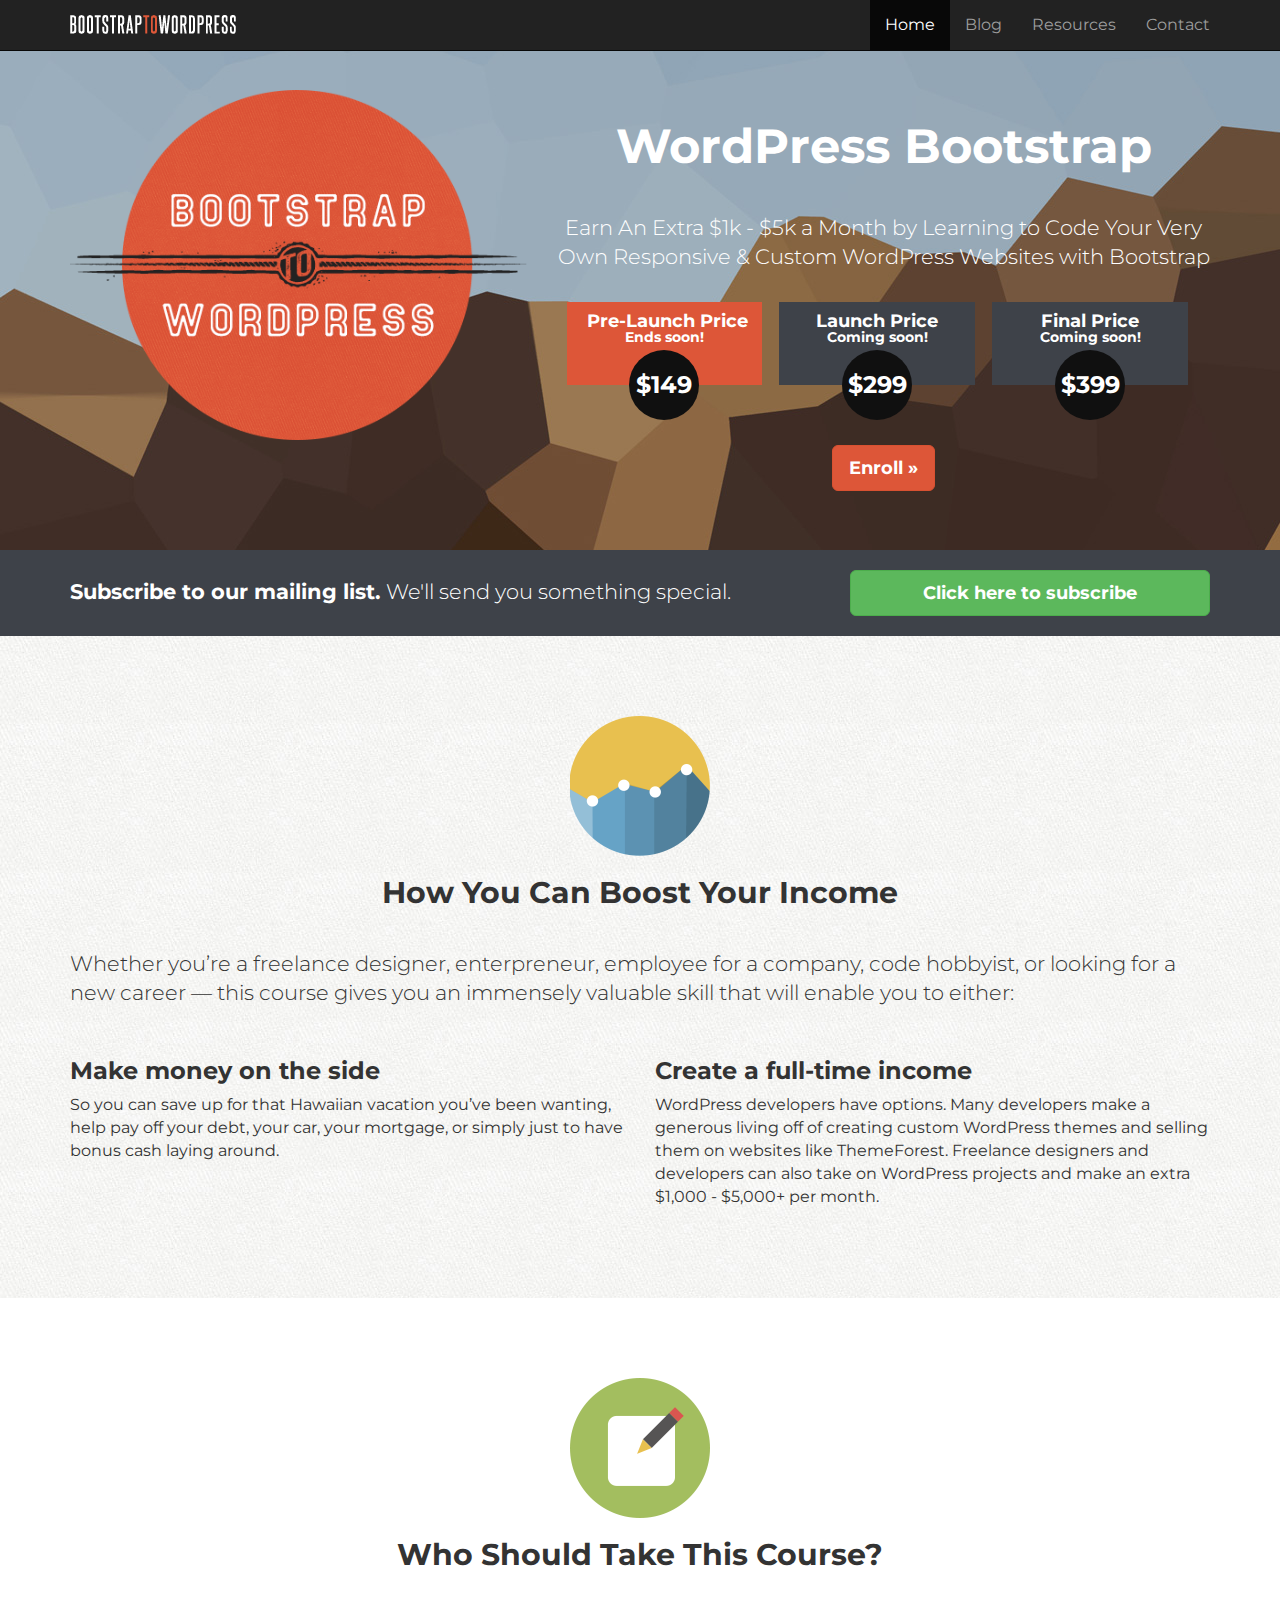
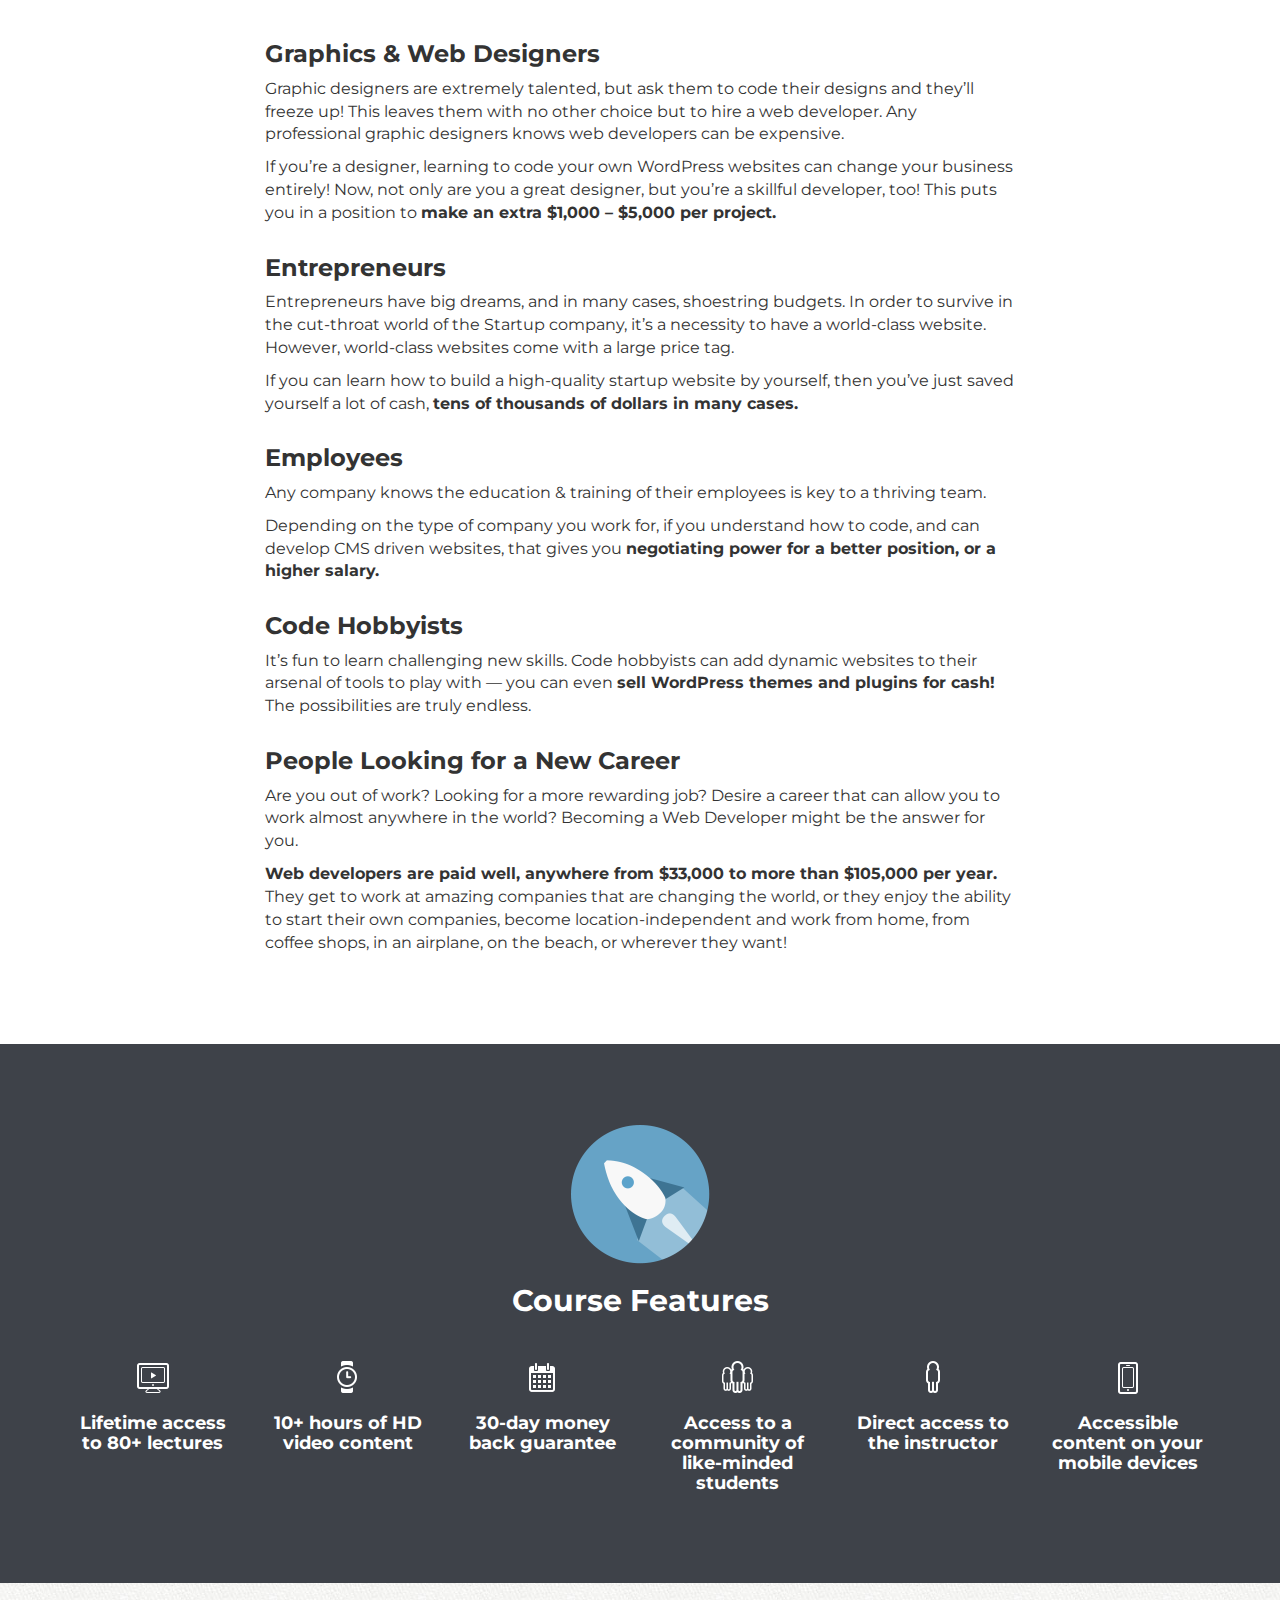
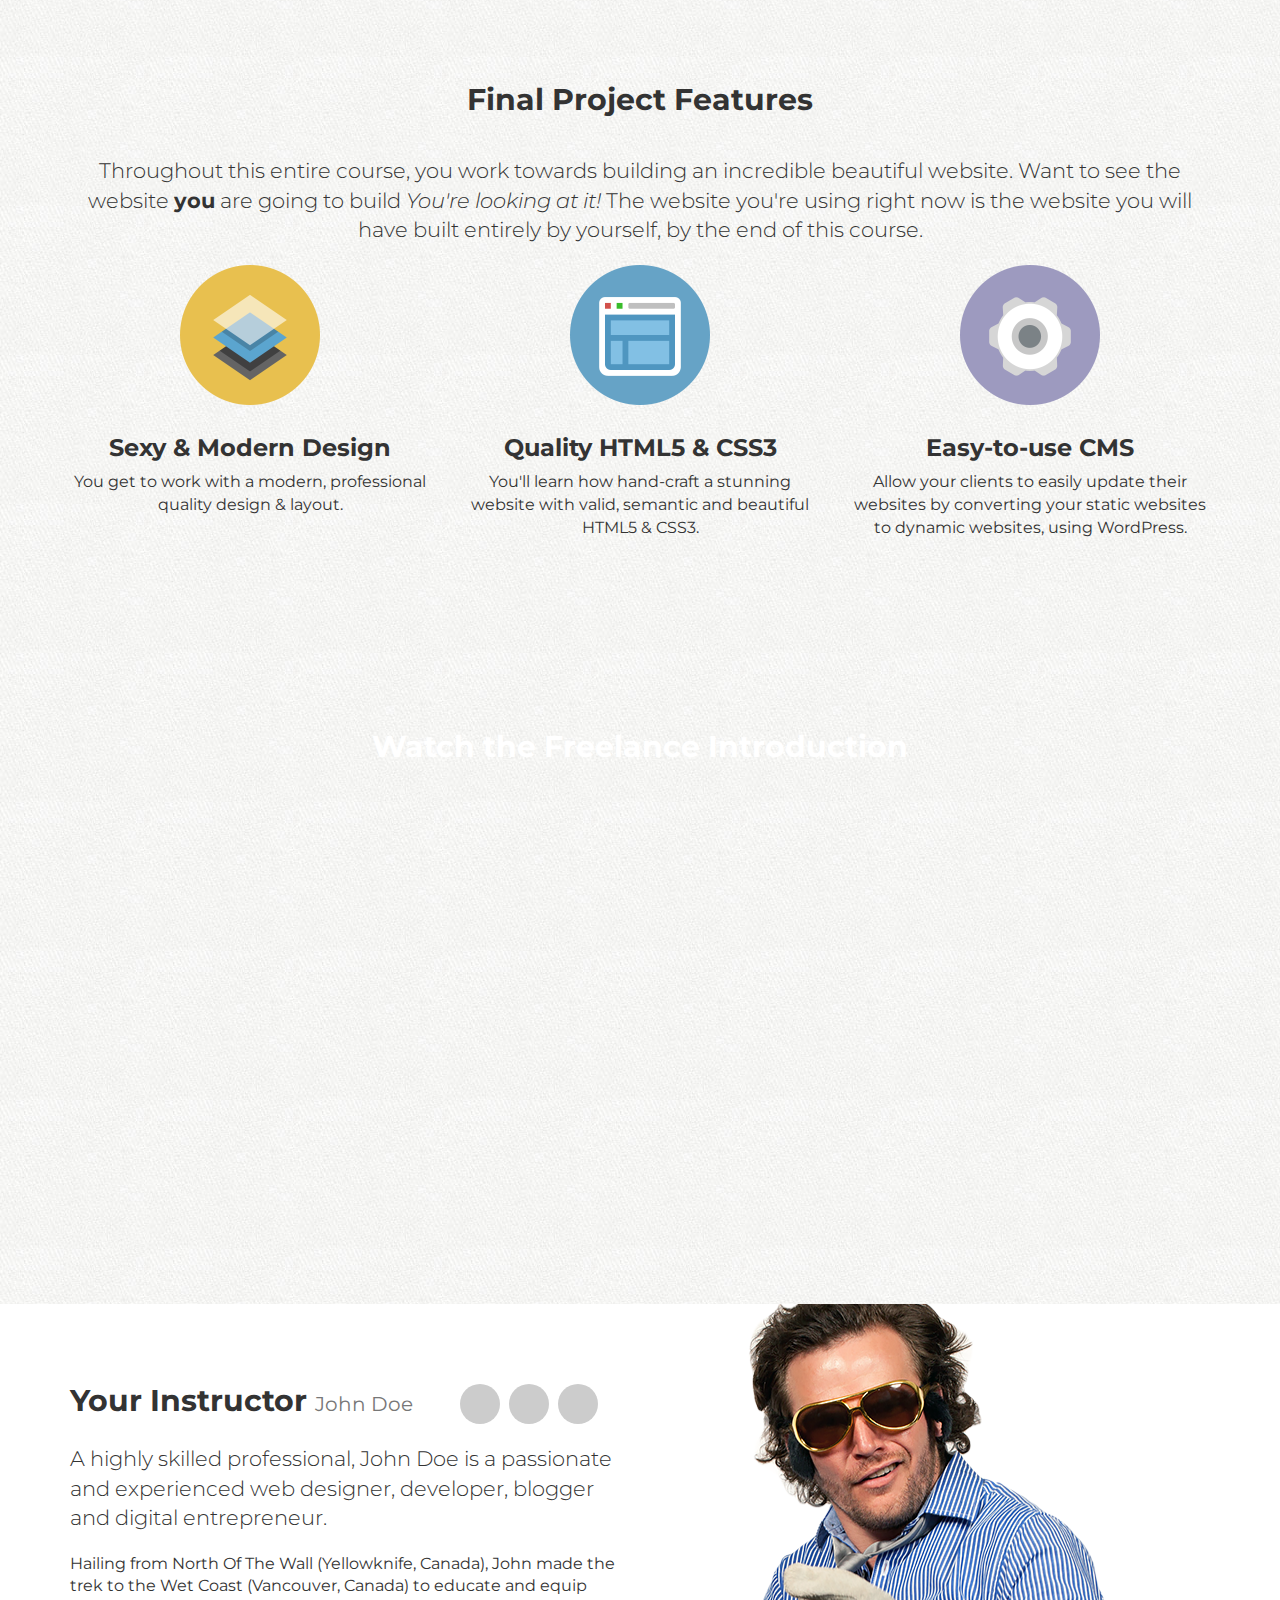
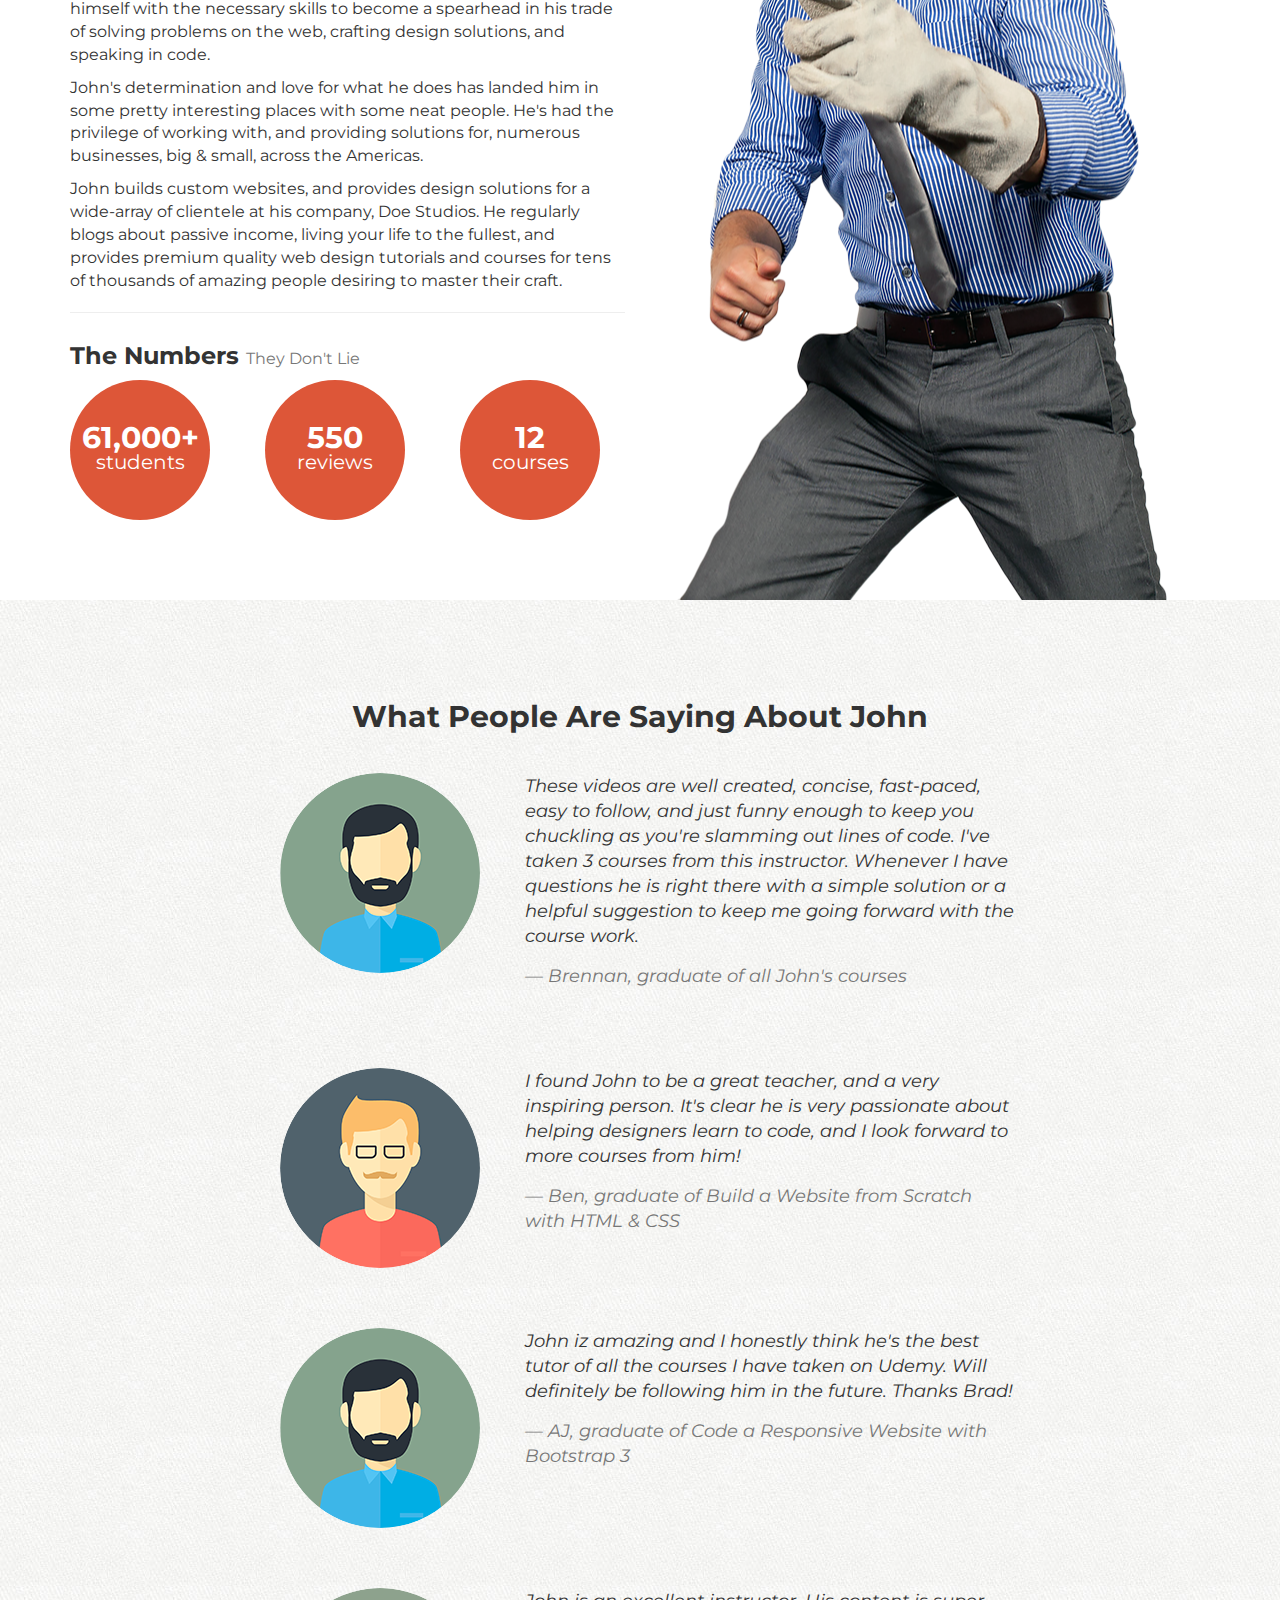
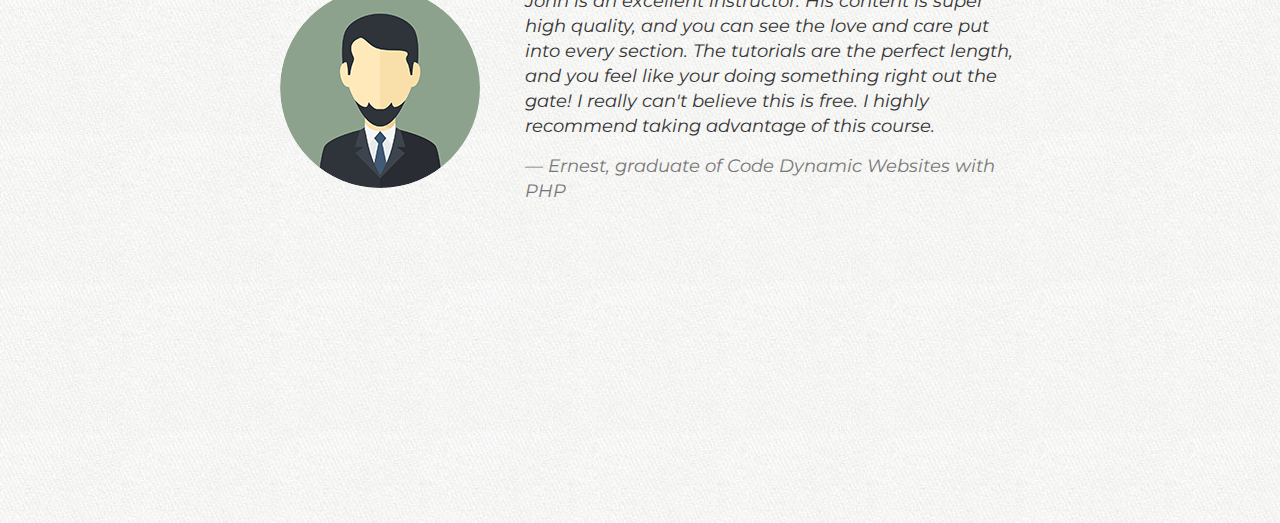
==== commit f339eed6: "Testimonial section" ====
--- a/index.html
+++ b/index.html
@@ -348,9 +348,69 @@
 
   <!-- TESTIMONIALS
   ============================================= -->
-  <section>
-
-  </section>
+  <section id="kudos">
+    <div class="container">
+      <div class="row">
+        <div class="col-sm-8 col-sm-offset-2">
+
+          <h2>What People Are Saying About John</h2>
+
+          <!-- TESTIMONIAL -->
+          <div class="row testimonial">
+            <div class="col-sm-4">
+              <img src="assets/img/aj.png" alt="Illustration of a man with a beard">
+            </div><!-- end col -->
+            <div class="col-sm-8">
+              <blockquote>
+                These videos are well created, concise, fast-paced, easy to follow, and just funny enough to keep you chuckling as you're slamming out lines of code. I've taken 3 courses from this instructor. Whenever I have questions he is right there with a simple solution or a helpful suggestion to keep me going forward with the course work.
+                <cite>&mdash; Brennan, graduate of all John's courses</cite>
+              </blockquote>
+            </div><!-- end col -->
+          </div><!-- row -->
+
+          <!-- TESTIMONIAL -->
+          <div class="row testimonial">
+              <div class="col-sm-4">
+                <img src="assets/img/ben.png" alt="Illustration of a man with a moustache">
+              </div><!-- end col -->
+              <div class="col-sm-8">
+                <blockquote>
+                  I found John to be a great teacher, and a very inspiring person. It's clear he is very passionate about helping designers learn to code, and I look forward to more courses from him!
+                  <cite>&mdash; Ben, graduate of Build a Website from Scratch with HTML &amp; CSS</cite>
+                </blockquote>
+              </div><!-- end col -->
+            </div><!-- row -->
+
+          <!-- TESTIMONIAL -->
+          <div class="row testimonial">
+              <div class="col-sm-4">
+                <img src="assets/img/aj.png" alt="Illustration of a man with a beard">
+              </div><!-- end col -->
+              <div class="col-sm-8">
+                <blockquote>
+                  John iz amazing and I honestly think he's the best tutor of all the courses I have taken on Udemy. Will definitely be following him in the future. Thanks Brad!
+                  <cite>&mdash; AJ, graduate of Code a Responsive Website with Bootstrap 3</cite>
+                </blockquote>
+              </div><!-- end col -->
+            </div><!-- row -->
+
+          <!-- TESTIMONIAL -->
+          <div class="row testimonial">
+              <div class="col-sm-4">
+                <img src="assets/img/ernest.png" alt="Illustration of a man with a goatee">
+              </div><!-- end col -->
+              <div class="col-sm-8">
+                <blockquote>
+                  John is an excellent instructor. His content is super high quality, and you can see the love and care put into every section. The tutorials are the perfect length, and you feel like your doing something right out the gate! I really can't believe this is free. I highly recommend taking advantage of this course.
+                  <cite>&mdash; Ernest, graduate of Code Dynamic Websites with PHP</cite>
+                </blockquote>
+              </div><!-- end col -->
+            </div><!-- row -->
+
+        </div><!-- end col -->
+      </div><!-- row -->
+    </div><!-- container -->
+  </section><!-- kudos -->
 
   <!-- SIGN UP SECTION
   ============================================= -->
--- a/assets/css/custom.css
+++ b/assets/css/custom.css
@@ -65,6 +65,54 @@
 
 img {
   max-width: 100%;
+}
+
+.modal-content {
+  background: url("../img/tile.jpg") top left repeat;
+}
+
+.badge.social {
+  background: #ccc;
+  font-size: 24px;
+  height: 40px;
+  width: 40px;
+  text-align: center;
+  line-height: 42px;
+  margin: 0 5px 20px 0;
+  padding: 0;
+  -webkit-border-radius: 50px;
+  -moz-border-radius: 50px;
+  border-radius: 50px;
+  color: white;
+}
+
+.badge.social.twitter:hover {
+  background: #55acee;
+}
+
+.badge.social.facebook:hover {
+  background: #3b5998;
+}
+
+.badge.social.gplus:hover {
+  background: #db4b39;
+}
+
+blockquote {
+  padding: 0;
+  border: none;
+  font-style: italic;
+  text-align: left;
+}
+
+blockquote cite {
+  display: block;
+  color: #777;
+  margin: 15px 0 0 0;
+}
+
+blockquote:before {
+  display: none;
 }
 
 /* === HERO === */
@@ -191,6 +239,53 @@
   background: white url("../img/brad-elvis.png") 90% -10px no-repeat;
 }
 
+#instructor h2 {
+  margin: 0 0 20px;
+}
+
+/* Used display: table, to be able to make vertical align */
+#instructor .num {
+  display: table;
+  font-size: 30px;
+  font-weight: bold;
+  color: white;
+  line-height: 24px;
+  height: 140px;
+  width: 140px;
+  text-align: center;
+  background: #dd5638;
+  -webkit-border-radius: 100%;
+  -moz-border-radius: 100%;
+  border-radius: 100%;
+  text-rendering: optimizeLegibility;
+}
+
+/* Used display: table-cell, to be able to make vertical align in the circle and make it centered */
+#instructor .num .num-content {
+  display: table-cell;
+  vertical-align: middle;
+}
+
+#instructor .num span {
+  display: block;
+  font-size: 20px;
+  font-weight: normal;
+}
+
+#kudos {
+  text-align: center;
+}
+
+.testimonial {
+  margin-bottom: 60px;
+}
+
+.testimonial img {
+  -webkit-border-radius: 50%;
+  -moz-border-radius: 50%;
+  border-radius: 50%;
+}
+
 /* === CUSTOM ICON SPRITES === */
 
 i.ci {
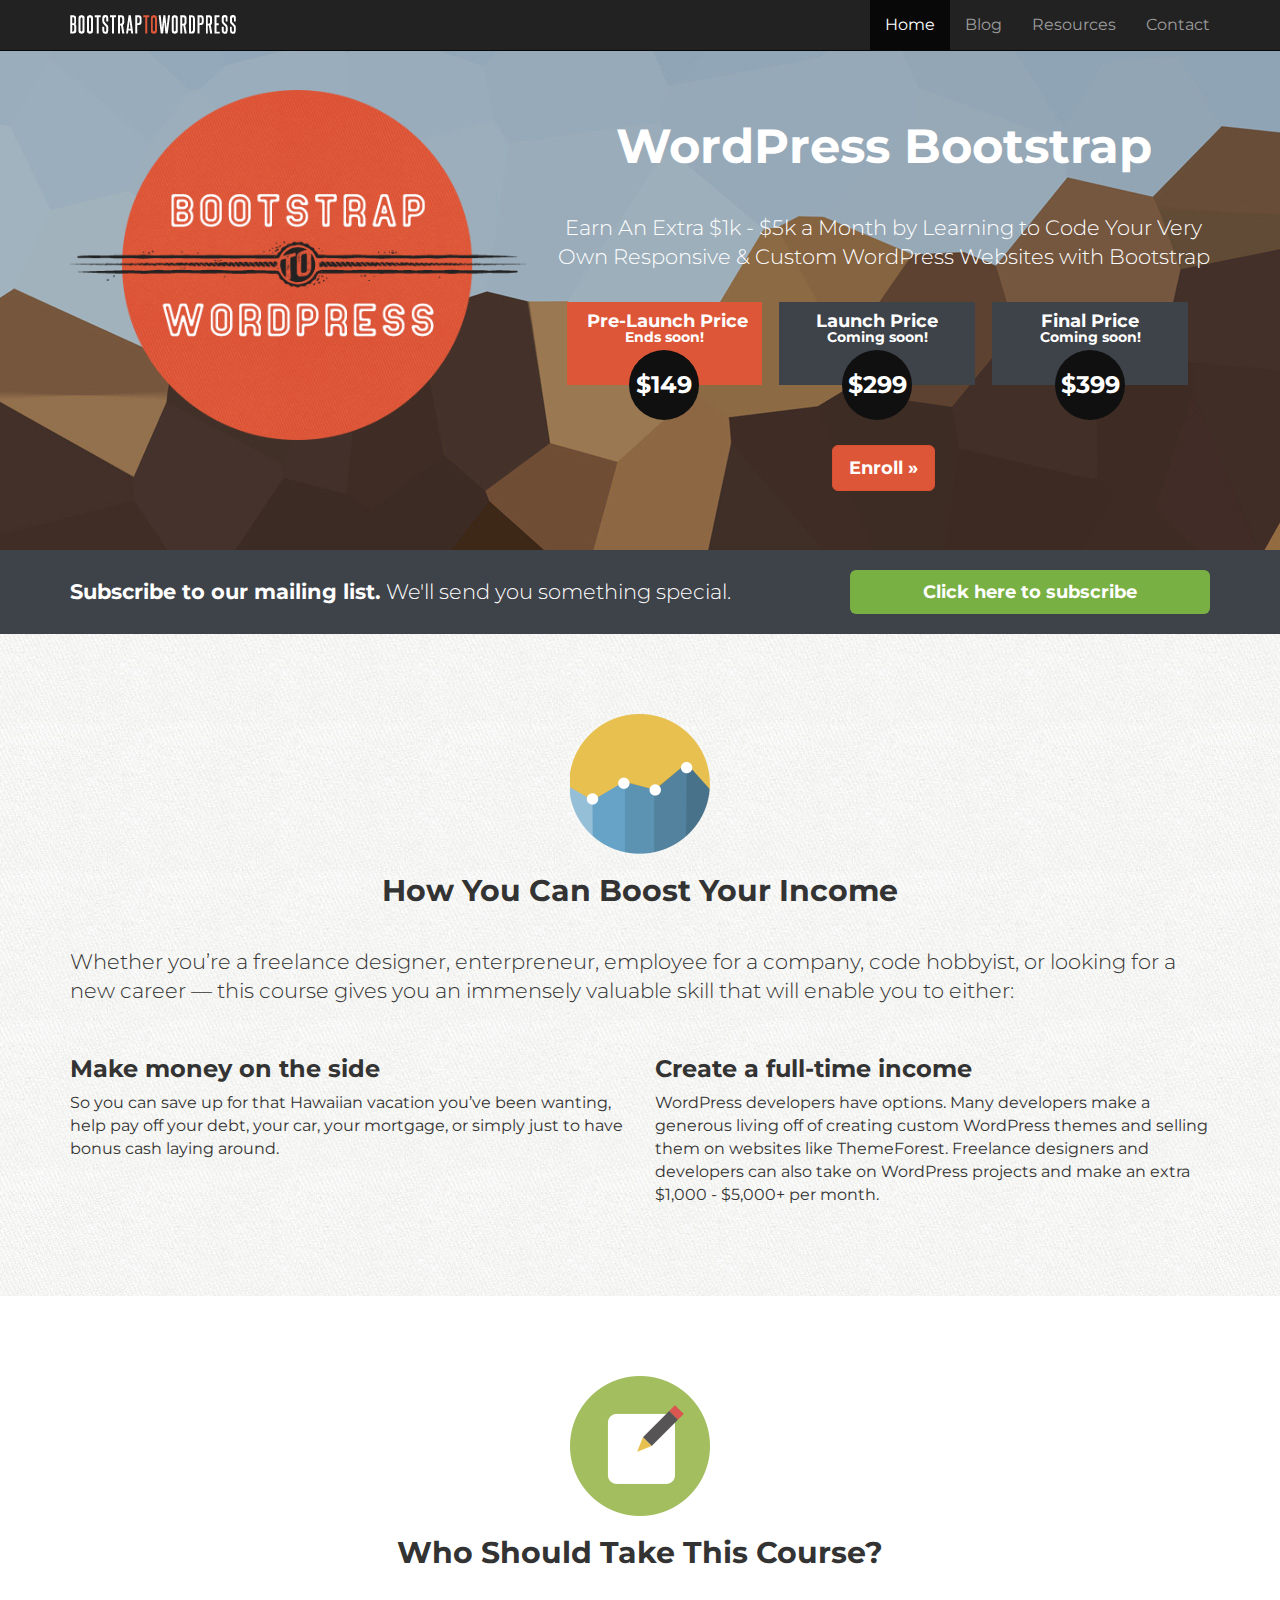
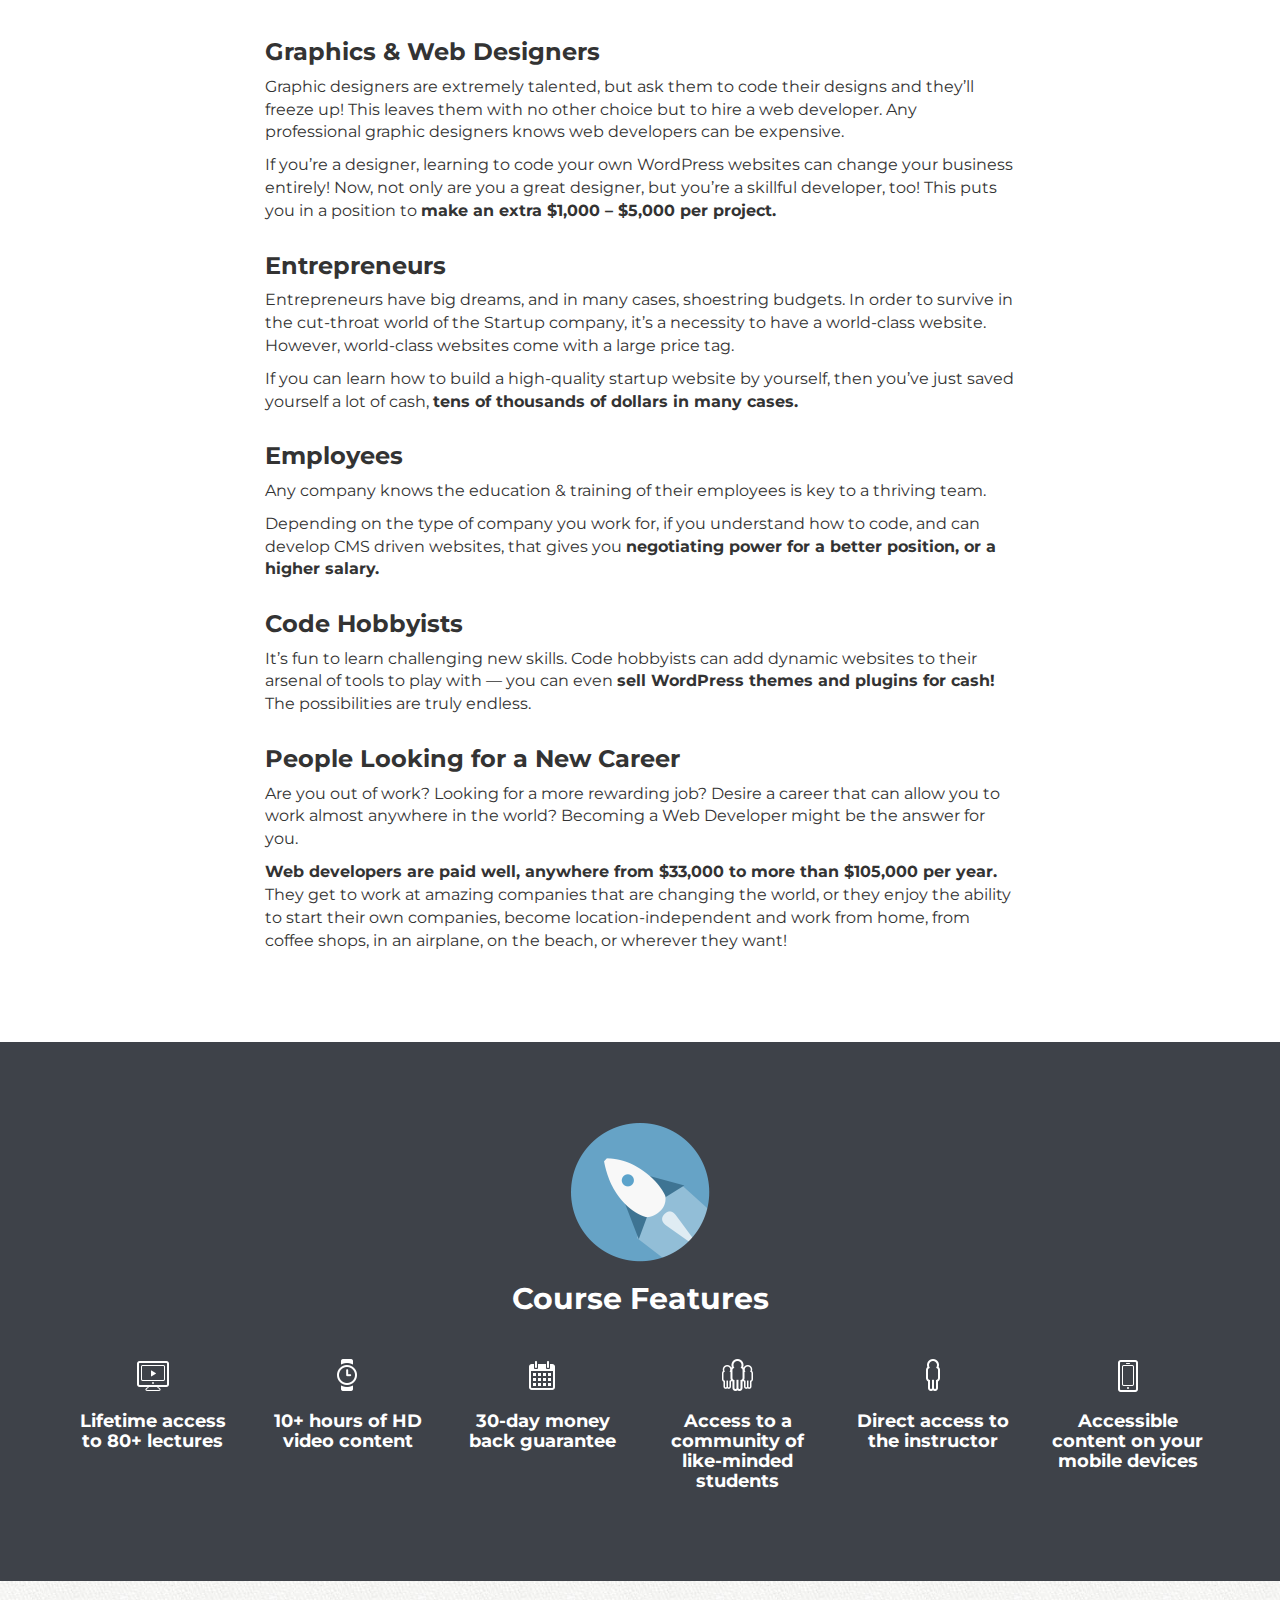
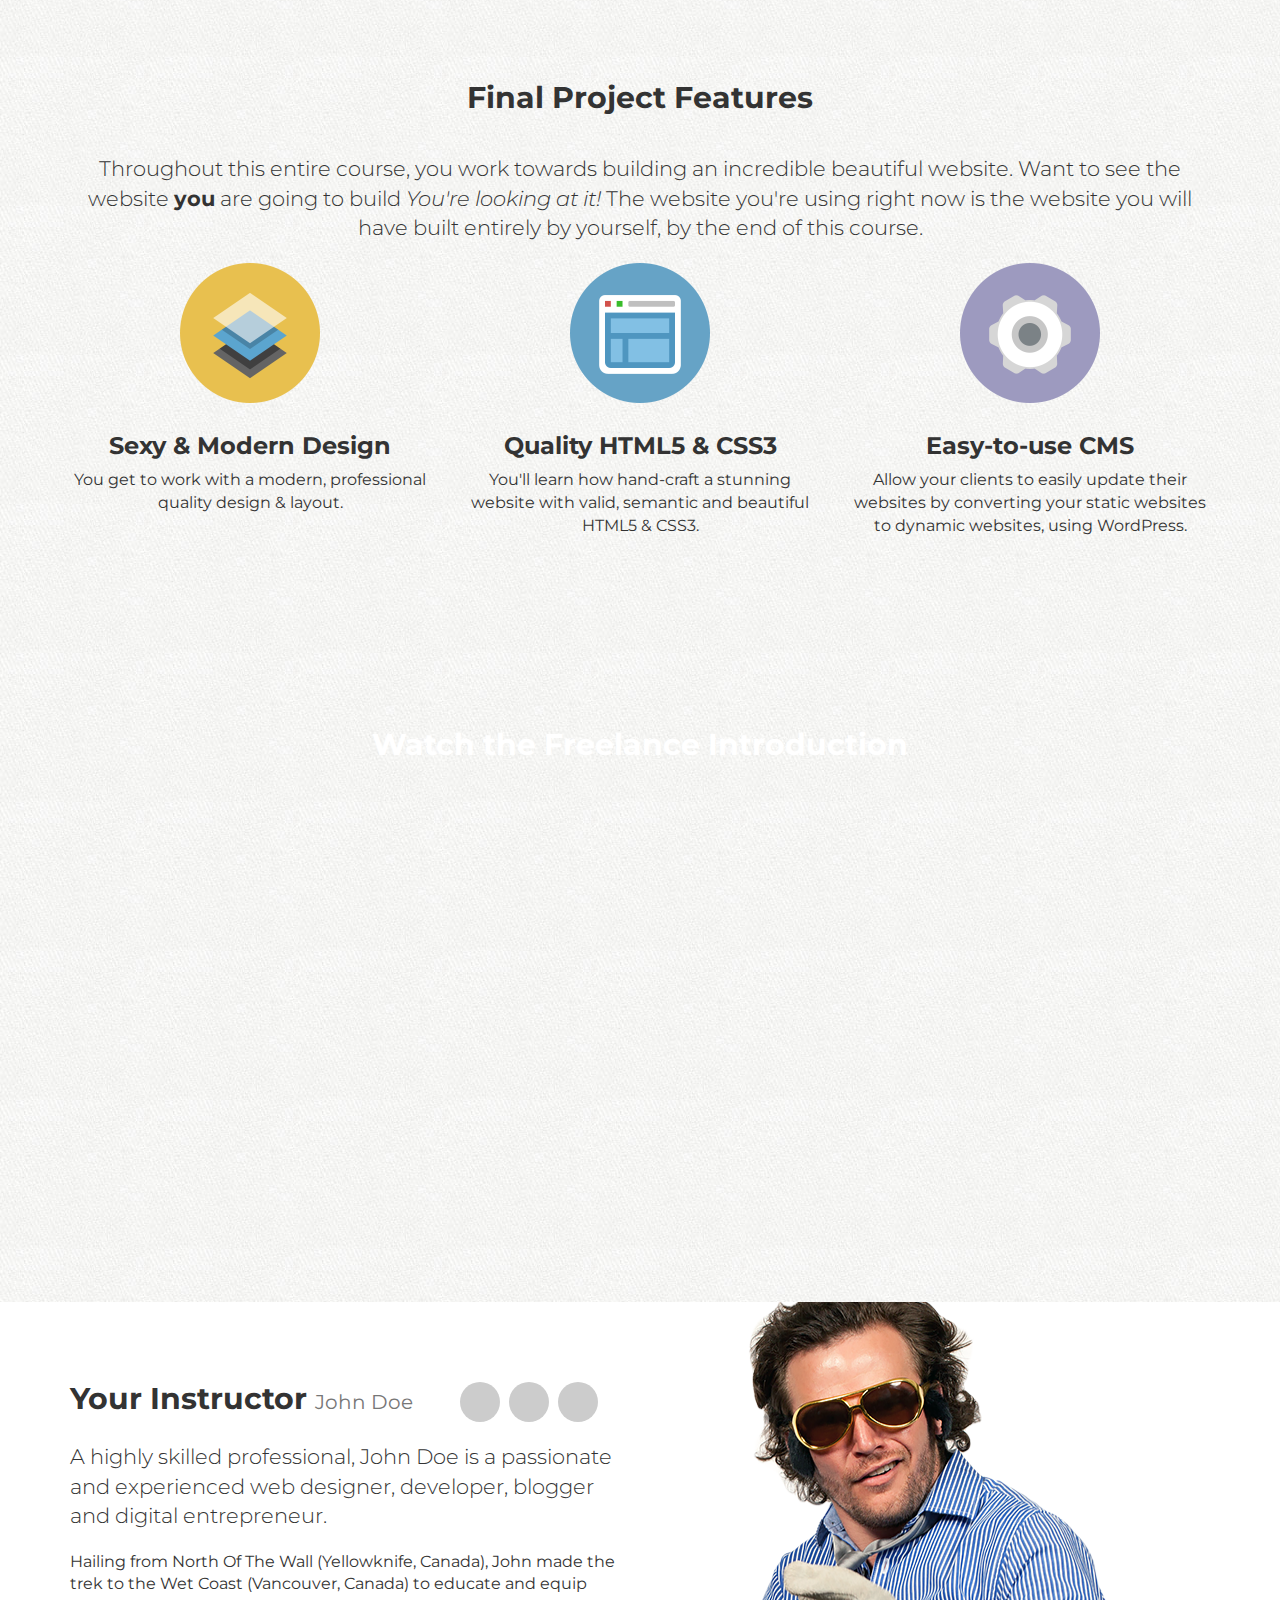
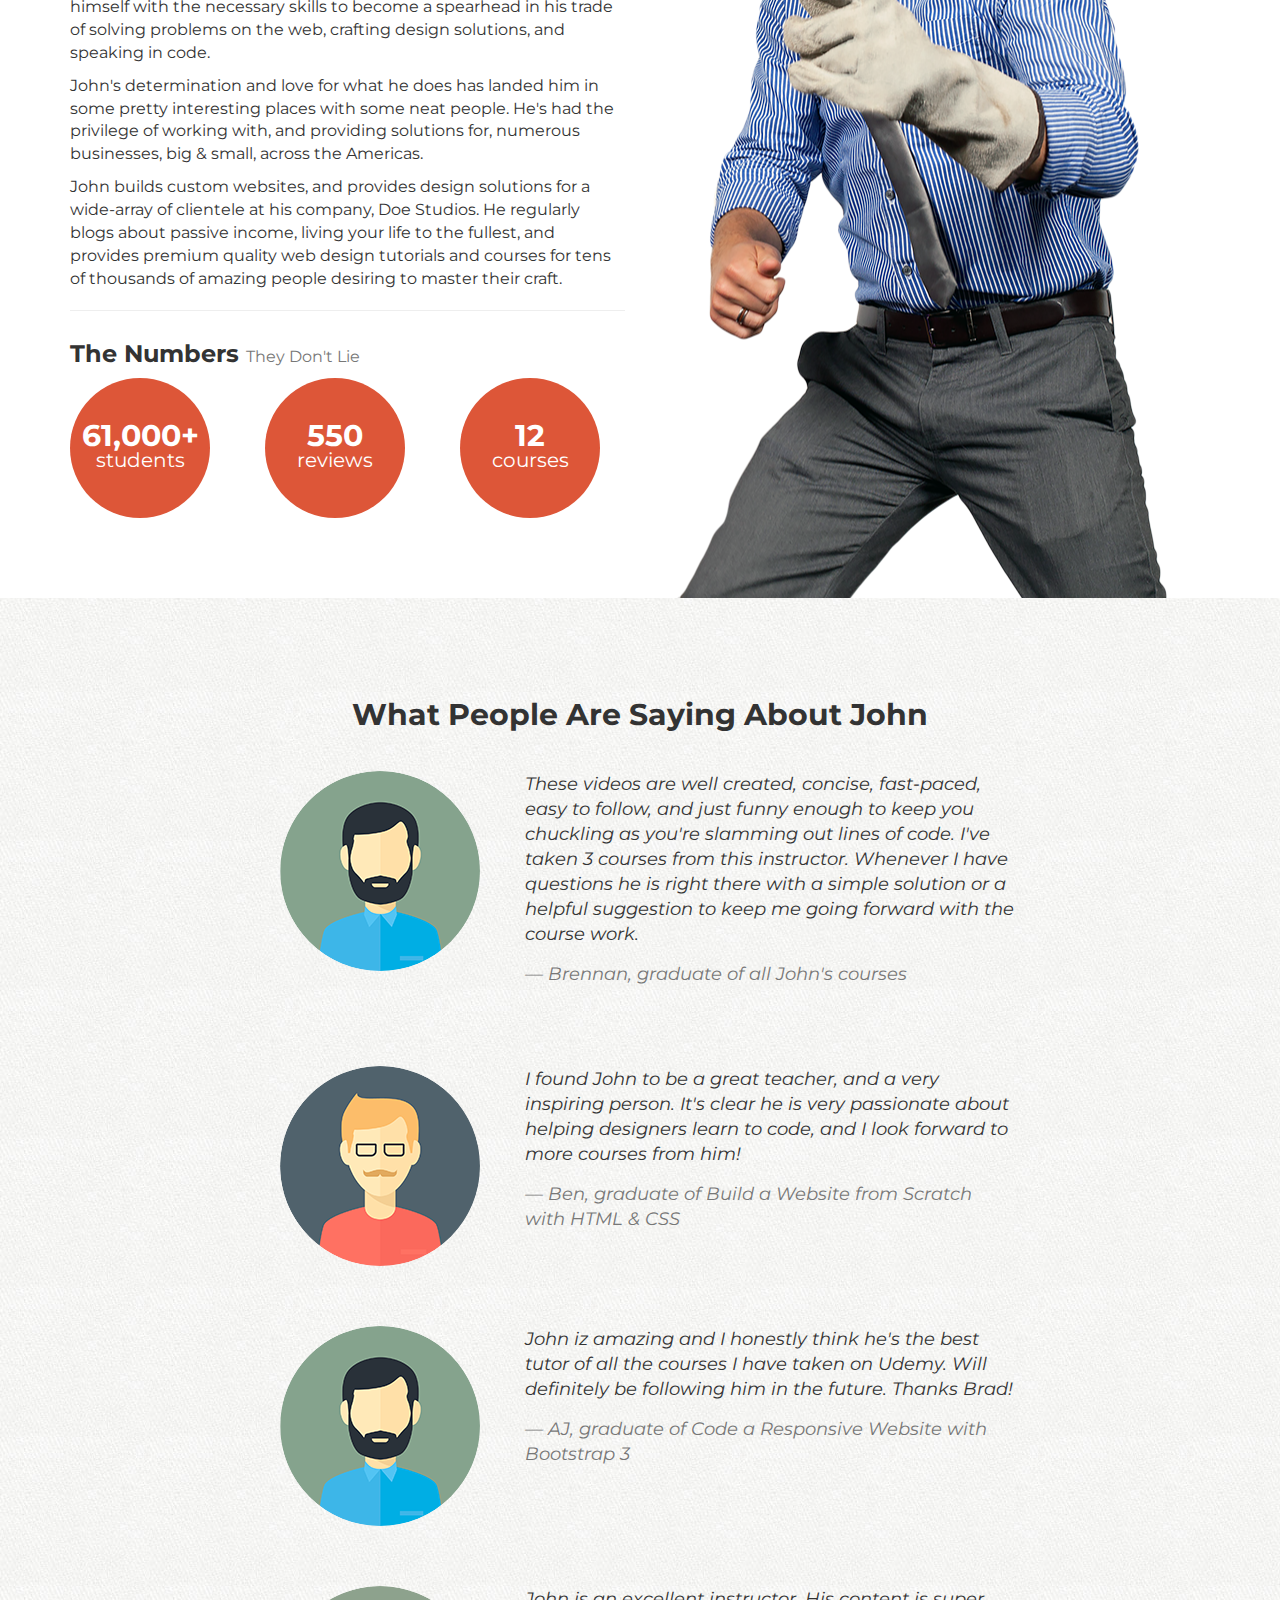
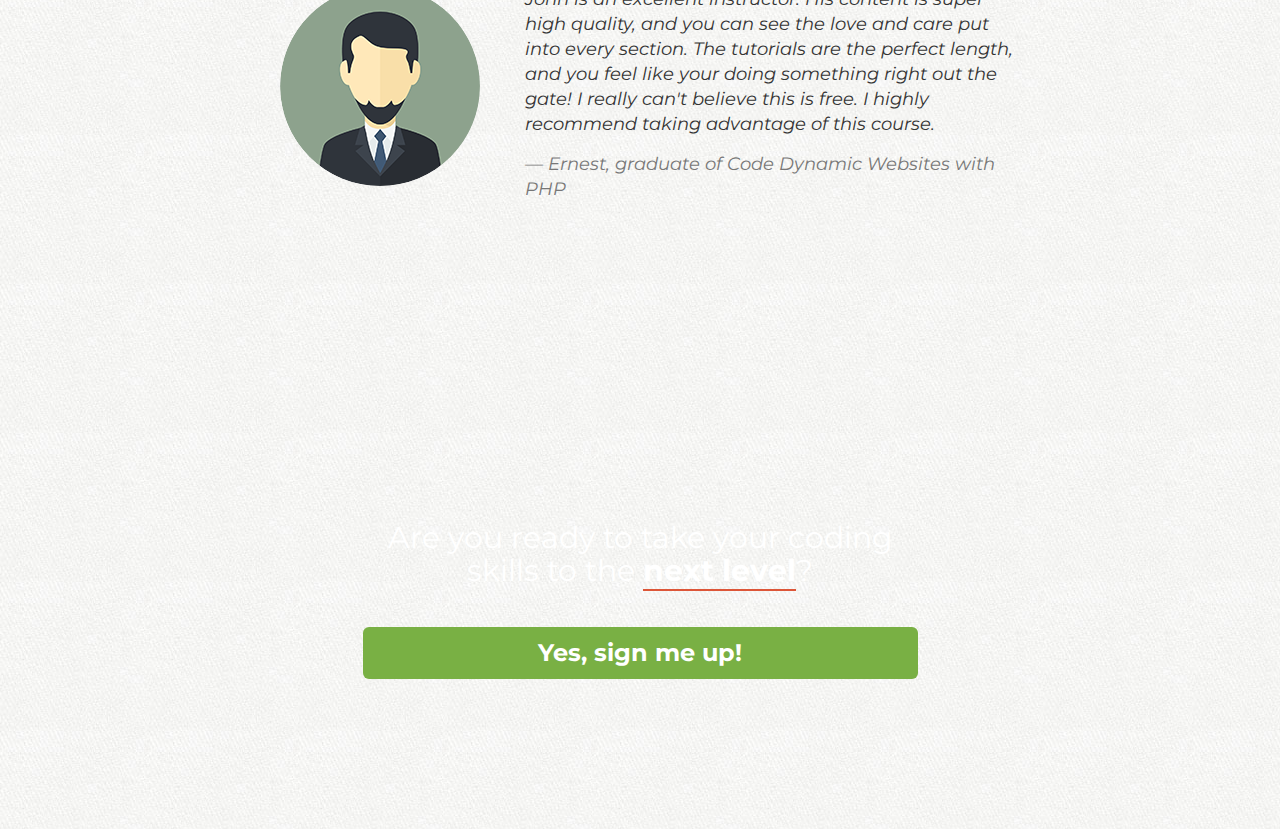
==== commit af20cdb3: "Sign up section" ====
--- a/index.html
+++ b/index.html
@@ -414,9 +414,16 @@
 
   <!-- SIGN UP SECTION
   ============================================= -->
-  <section>
-
-  </section>
+  <section id="signup" data-type="background" data-speed="4">
+    <div class="container">
+      <div class="row">
+        <div class="col-sm-6 col-sm-offset-3">
+          <h2>Are you ready to take your coding skills to the <strong>next level</strong>?</h2>
+          <p><a href="#" class="btn btn-lg btn-block btn-success">Yes, sign me up!</a></p>
+        </div><!-- end col -->
+      </div><!-- row -->
+    </div><!-- container -->
+  </section><!-- signup -->
 
   <!-- FOOTER
   ============================================= -->
--- a/assets/css/custom.css
+++ b/assets/css/custom.css
@@ -58,9 +58,23 @@
   font-weight: bold;
 }
 
+button.btn:focus {
+  outline: none !important;
+}
+
 .btn-danger {
   background-color: #dd5638;
   border-color: #d95131;
+}
+
+.btn-success {
+  background: #79b044;
+  border: none;
+}
+
+.btn-success:hover {
+  background: #6a9b3d;
+  border-color: #6a9b3d;
 }
 
 img {
@@ -286,6 +300,26 @@
   border-radius: 50%;
 }
 
+#signup {
+  text-align: center;
+  background: url("../img/hipster-stuff.jpg") center center repeat fixed;
+  background-size: cover;
+  color: white;
+  padding: 140px 0;
+}
+
+#signup h2 {
+  font-weight: normal;
+}
+
+#signup h2 strong {
+  border-bottom: 2px solid #dd5638;
+}
+
+#signup .btn {
+  font-size: 24px;
+}
+
 /* === CUSTOM ICON SPRITES === */
 
 i.ci {
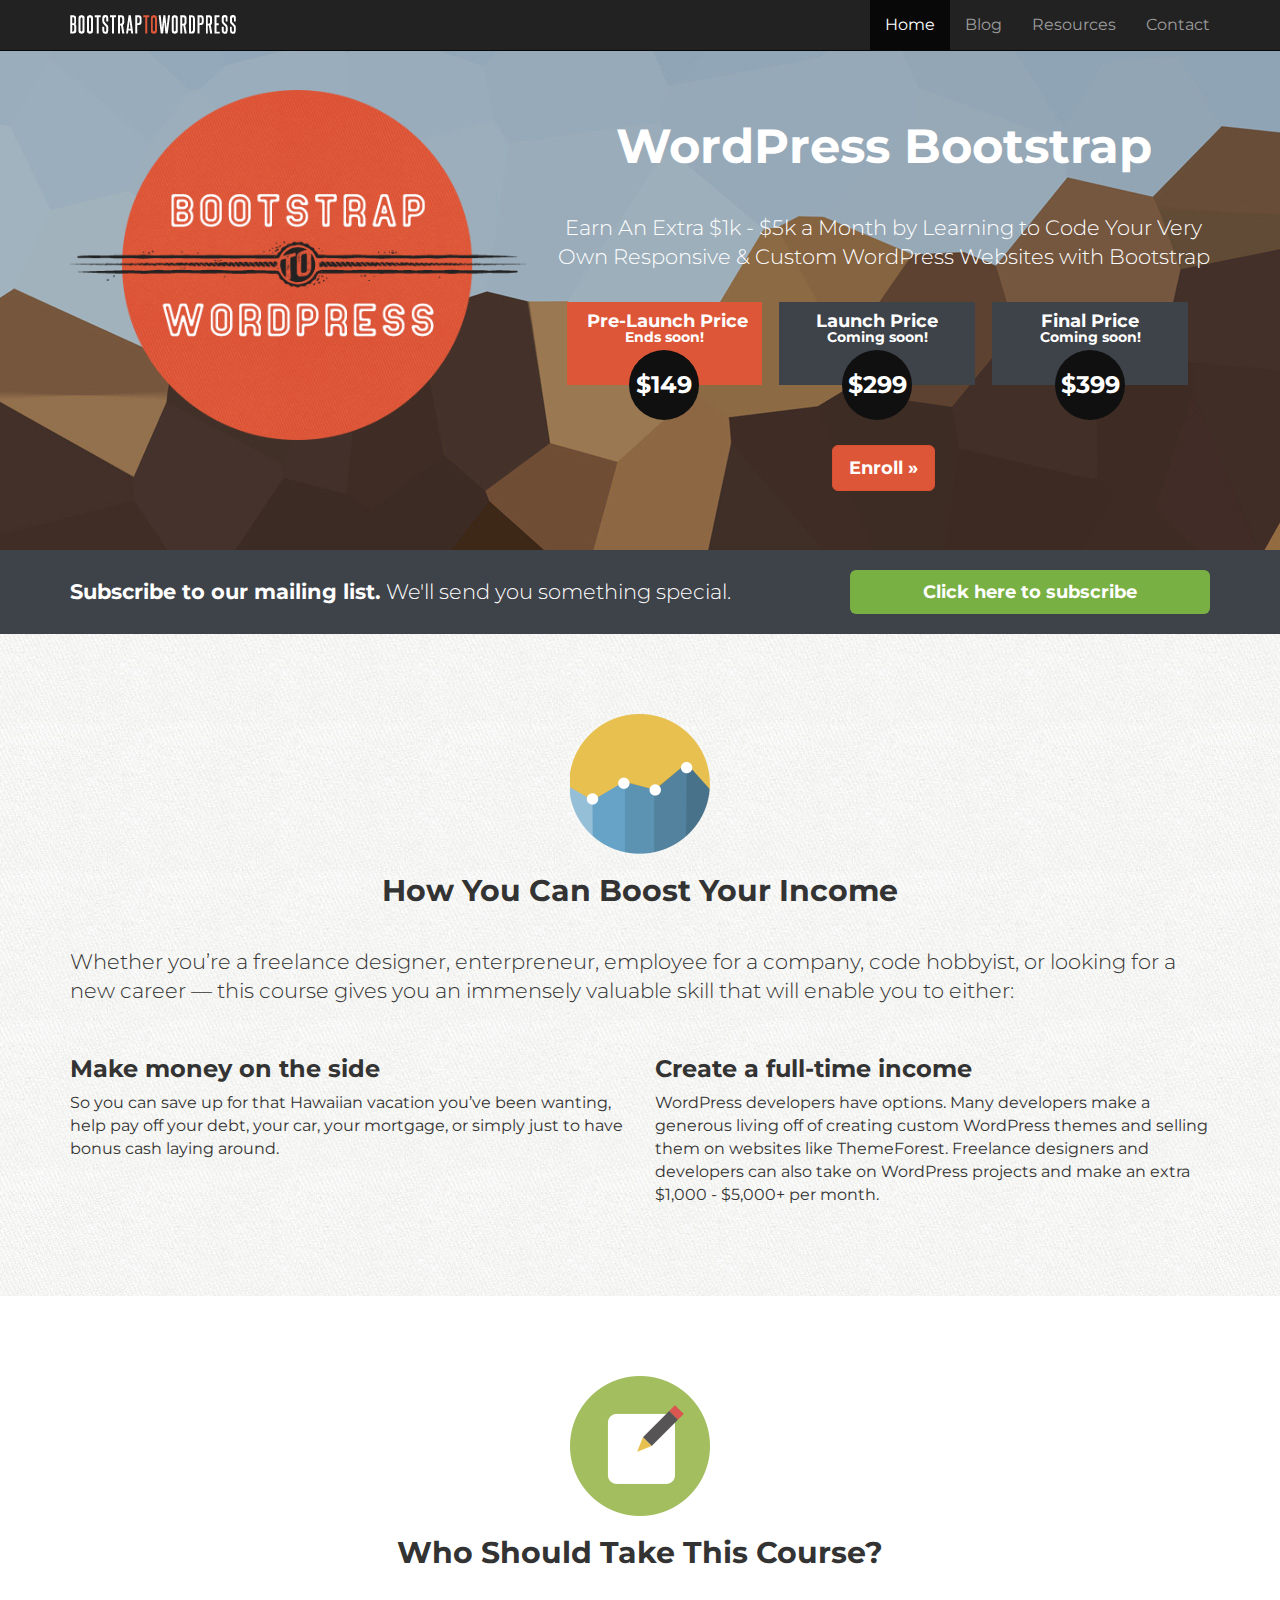
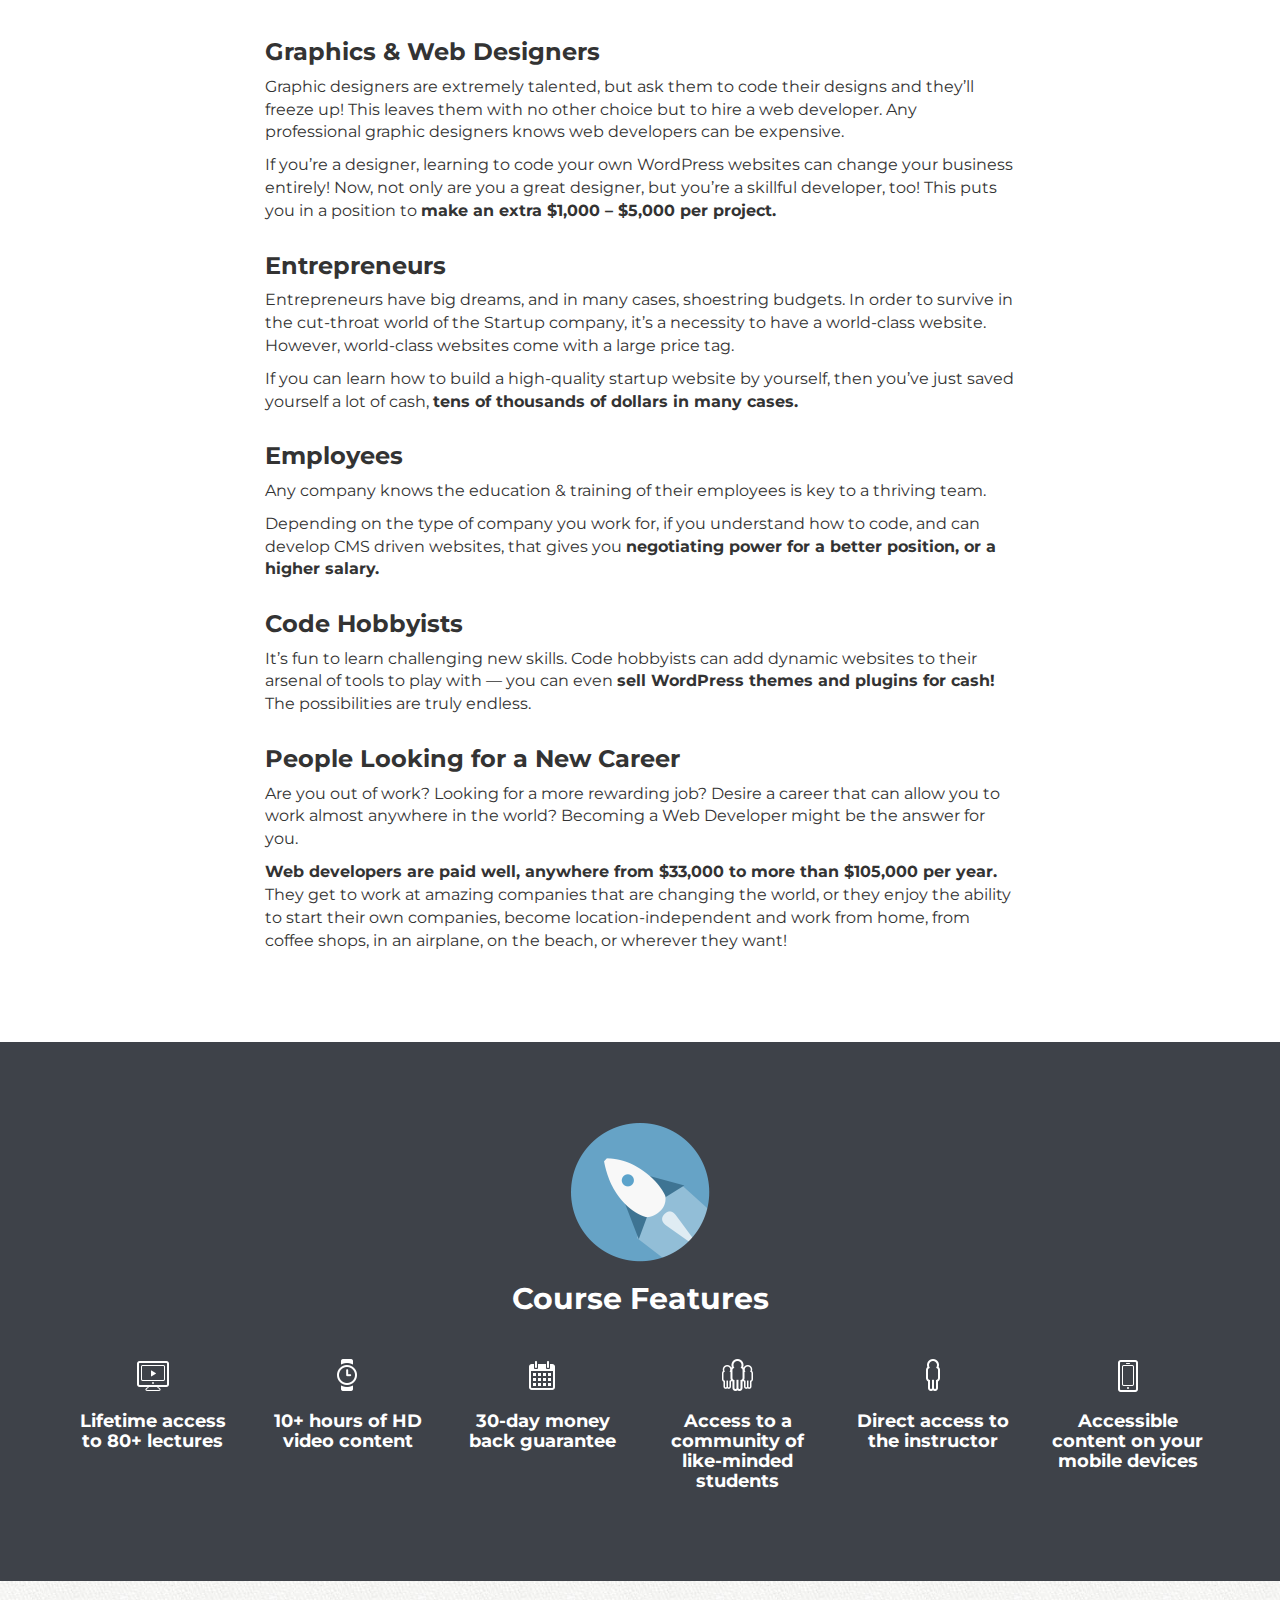
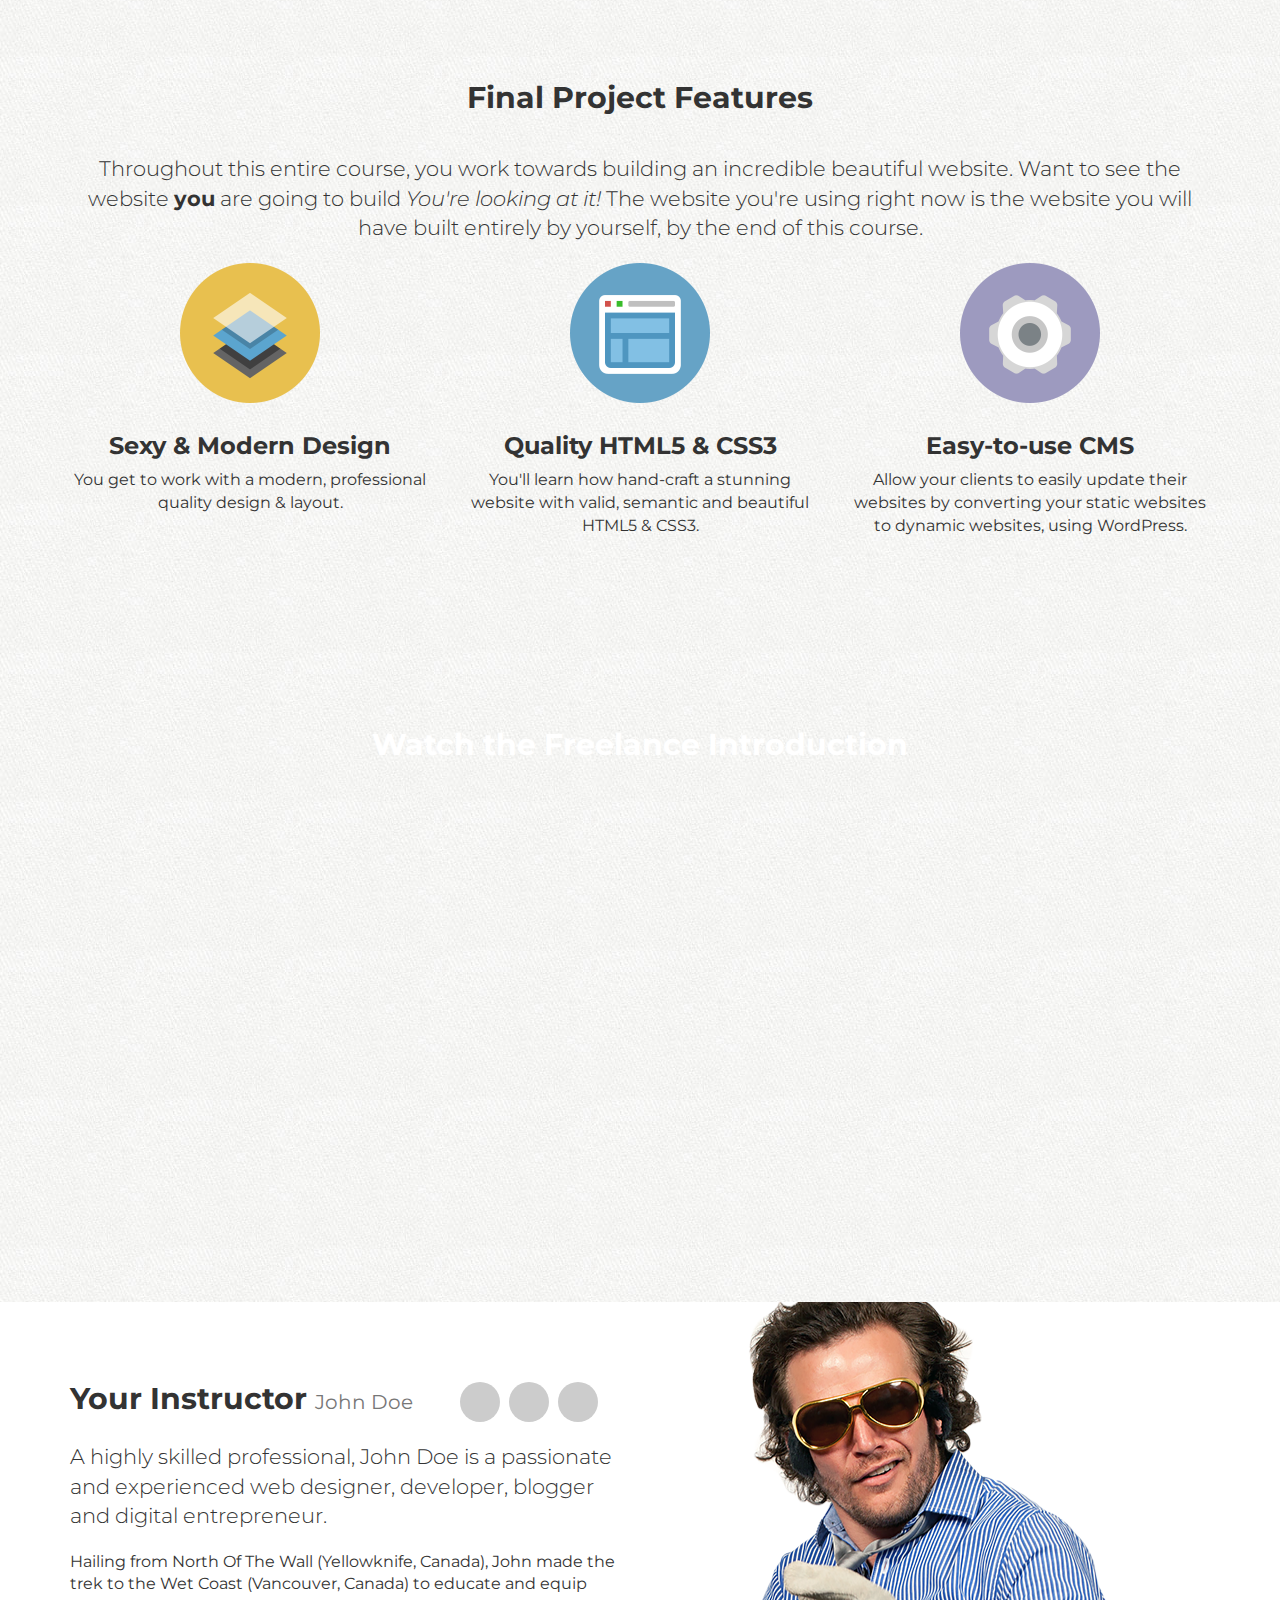
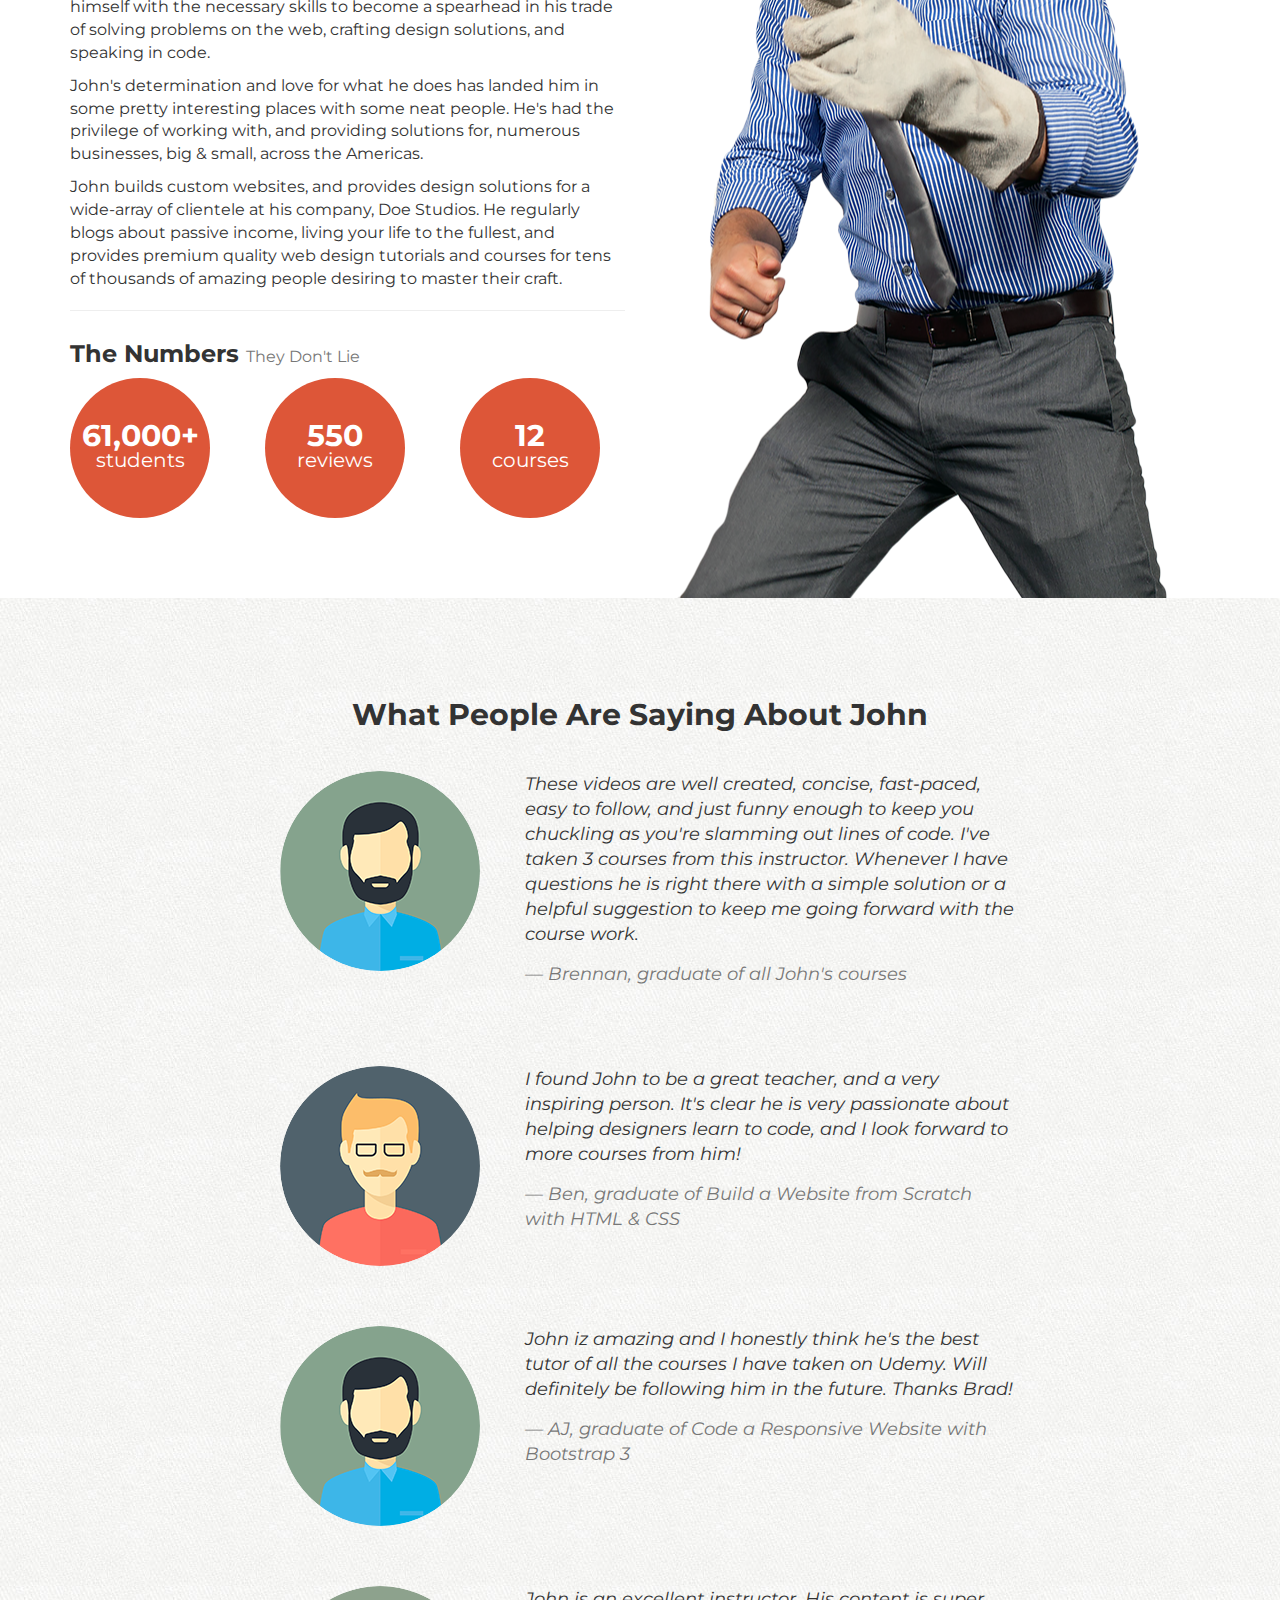
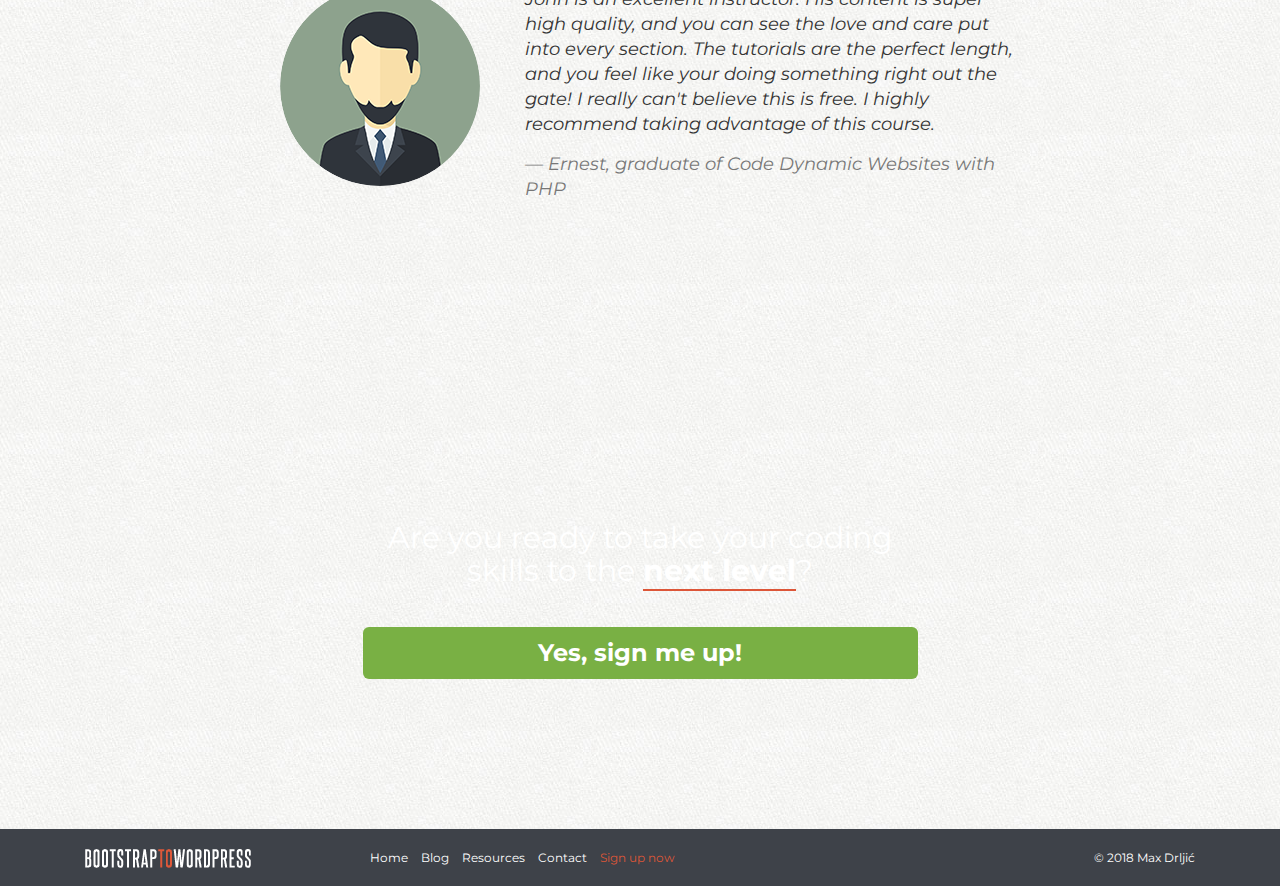
==== commit 445aa582: "Footer" ====
--- a/index.html
+++ b/index.html
@@ -428,7 +428,25 @@
   <!-- FOOTER
   ============================================= -->
   <footer>
-
+    <div class="container">
+      <div class="col-sm-3">
+        <p><a href="/"><img src="assets/img/logo.png" alt="WordPress Bootstrap"></a></p>
+      </div><!-- end col -->
+      <div class="col-sm-6">
+        <nav>
+          <ul class="list-unstyled list-inline">
+            <li><a href="">Home</a></li>
+            <li><a href="">Blog</a></li>
+            <li><a href="">Resources</a></li>
+            <li><a href="">Contact</a></li>
+            <li class="signup-link"><a href="">Sign up now</a></li>
+          </ul>
+        </nav>
+      </div><!-- end col -->
+      <div class="col-sm-3">
+        <p class="pull-right">&copy; 2018 Max Drljić</p>
+      </div><!-- end col -->
+    </div><!-- container -->
   </footer>
 
   <!-- MODAL
--- a/assets/css/custom.css
+++ b/assets/css/custom.css
@@ -43,6 +43,16 @@
 
 h4 {
   font-size: 18px;
+}
+
+a:link,
+a:visited {
+  color: #dd5638;
+}
+
+a:hover {
+  text-decoration: none;
+  color: #c9302c;
 }
 
 button,
@@ -320,6 +330,34 @@
   font-size: 24px;
 }
 
+footer {
+  background: #3e4249;
+  color: white;
+  padding: 20px 0 10px;
+  font-size: 12px;
+}
+
+footer p {
+  margin: 0;
+}
+
+footer a:link,
+footer a:visited {
+  color: white;
+}
+
+footer a:hover {
+  color: #dd5638;
+}
+
+footer li.signup-link a {
+  color: #dd5638;
+}
+
+footer li.signup-link a:hover {
+  font-weight: bold;
+}
+
 /* === CUSTOM ICON SPRITES === */
 
 i.ci {
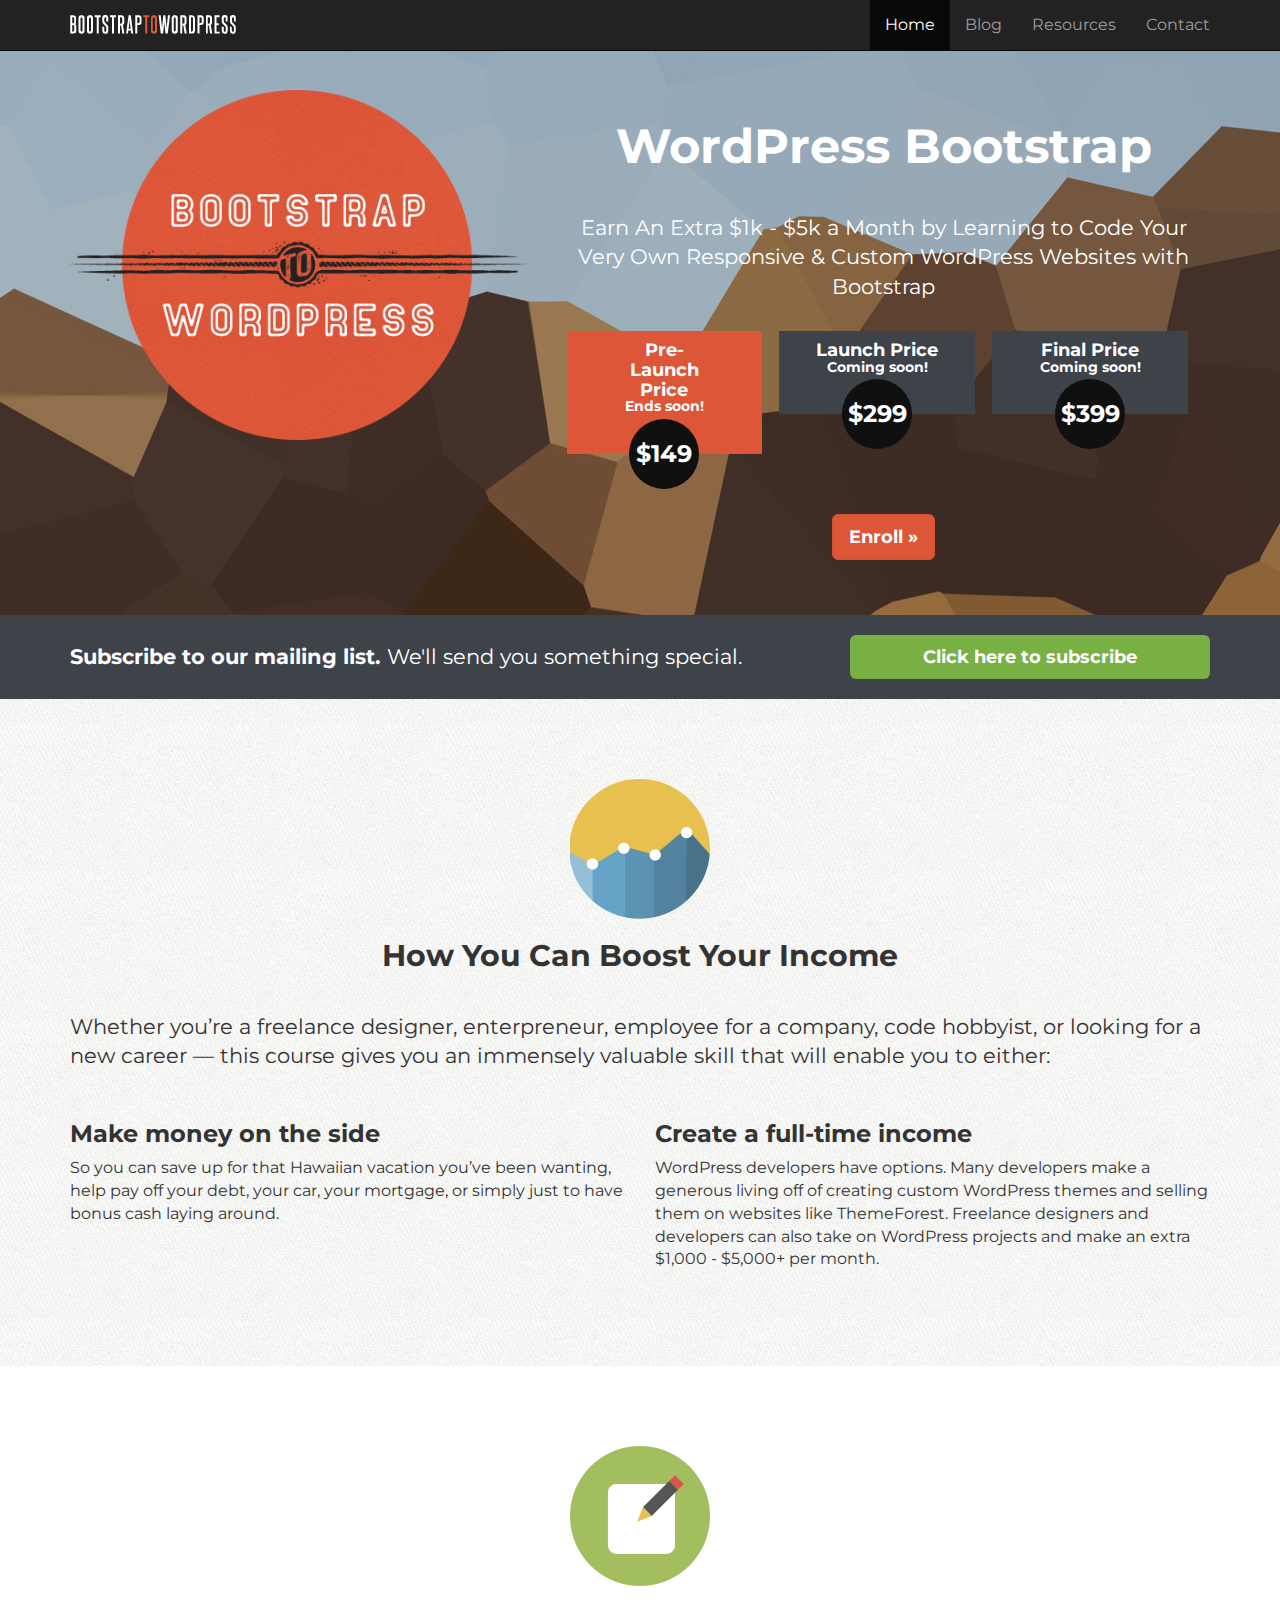
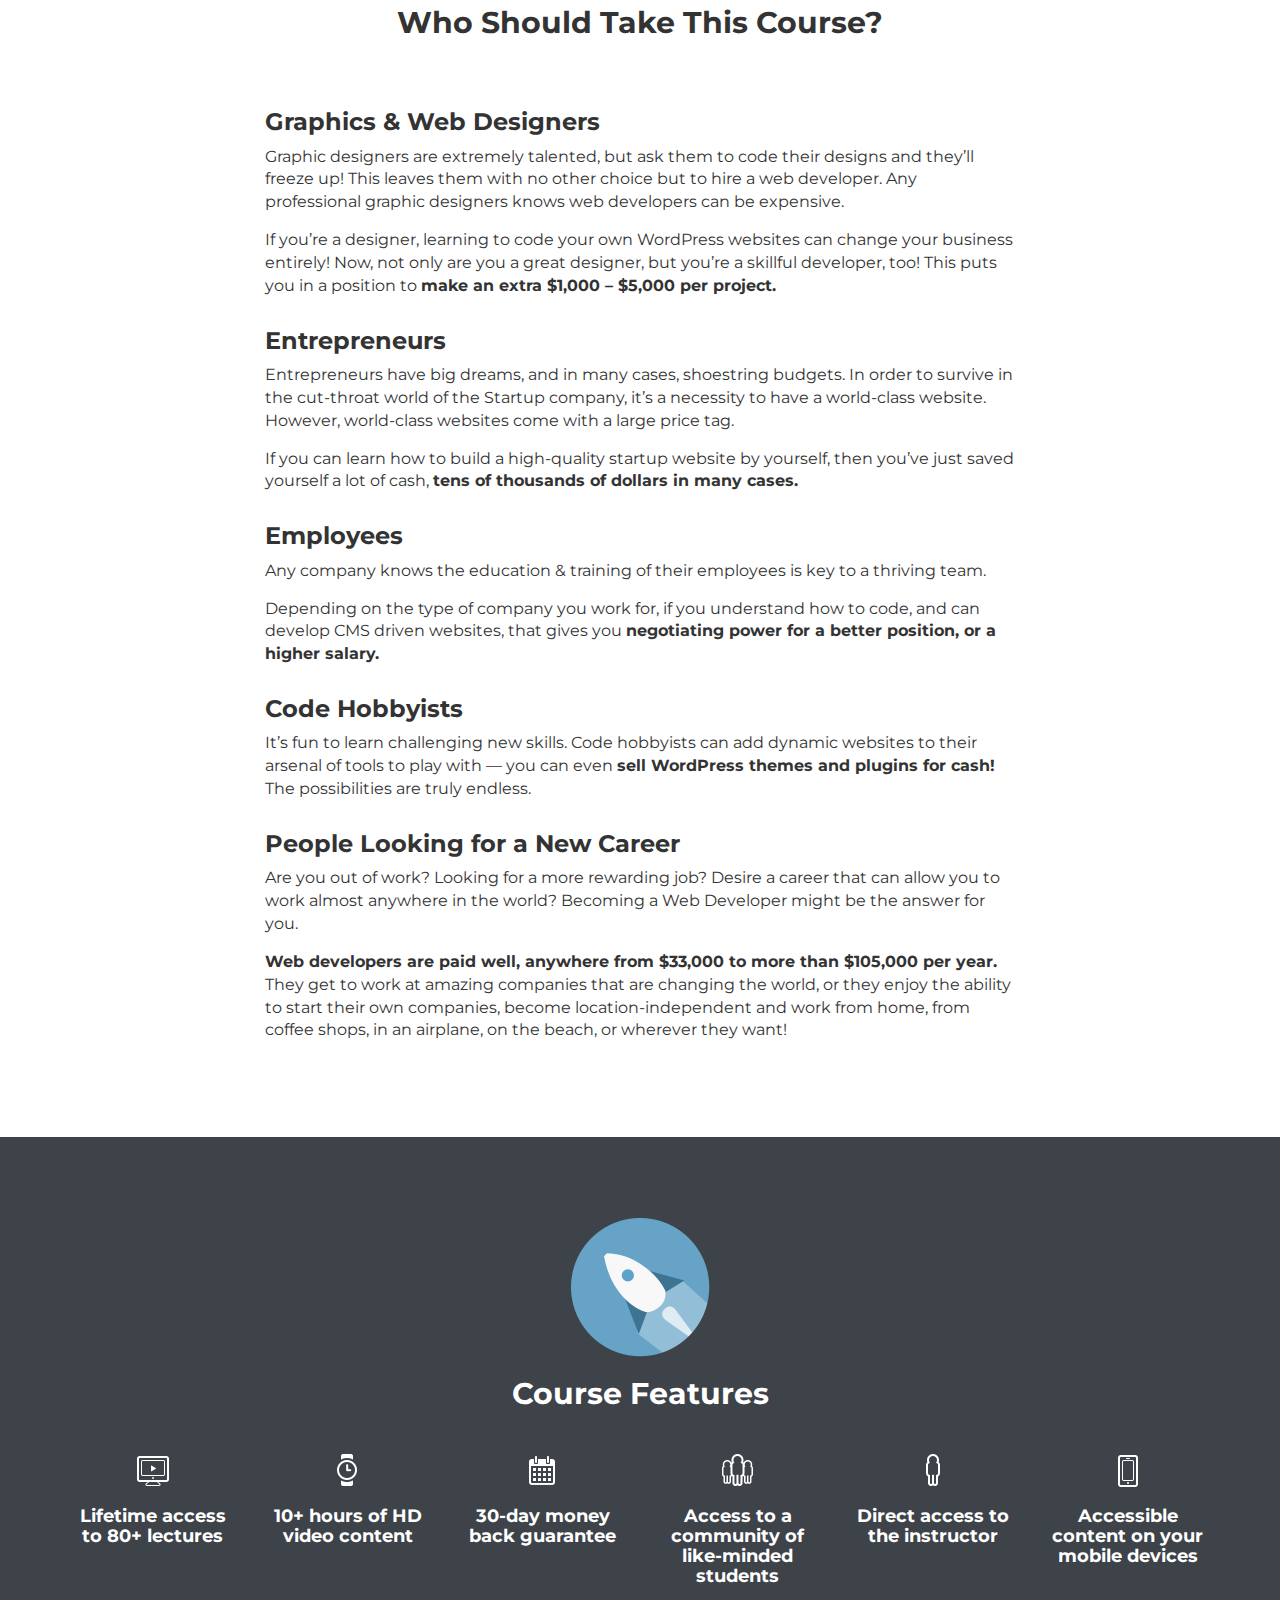
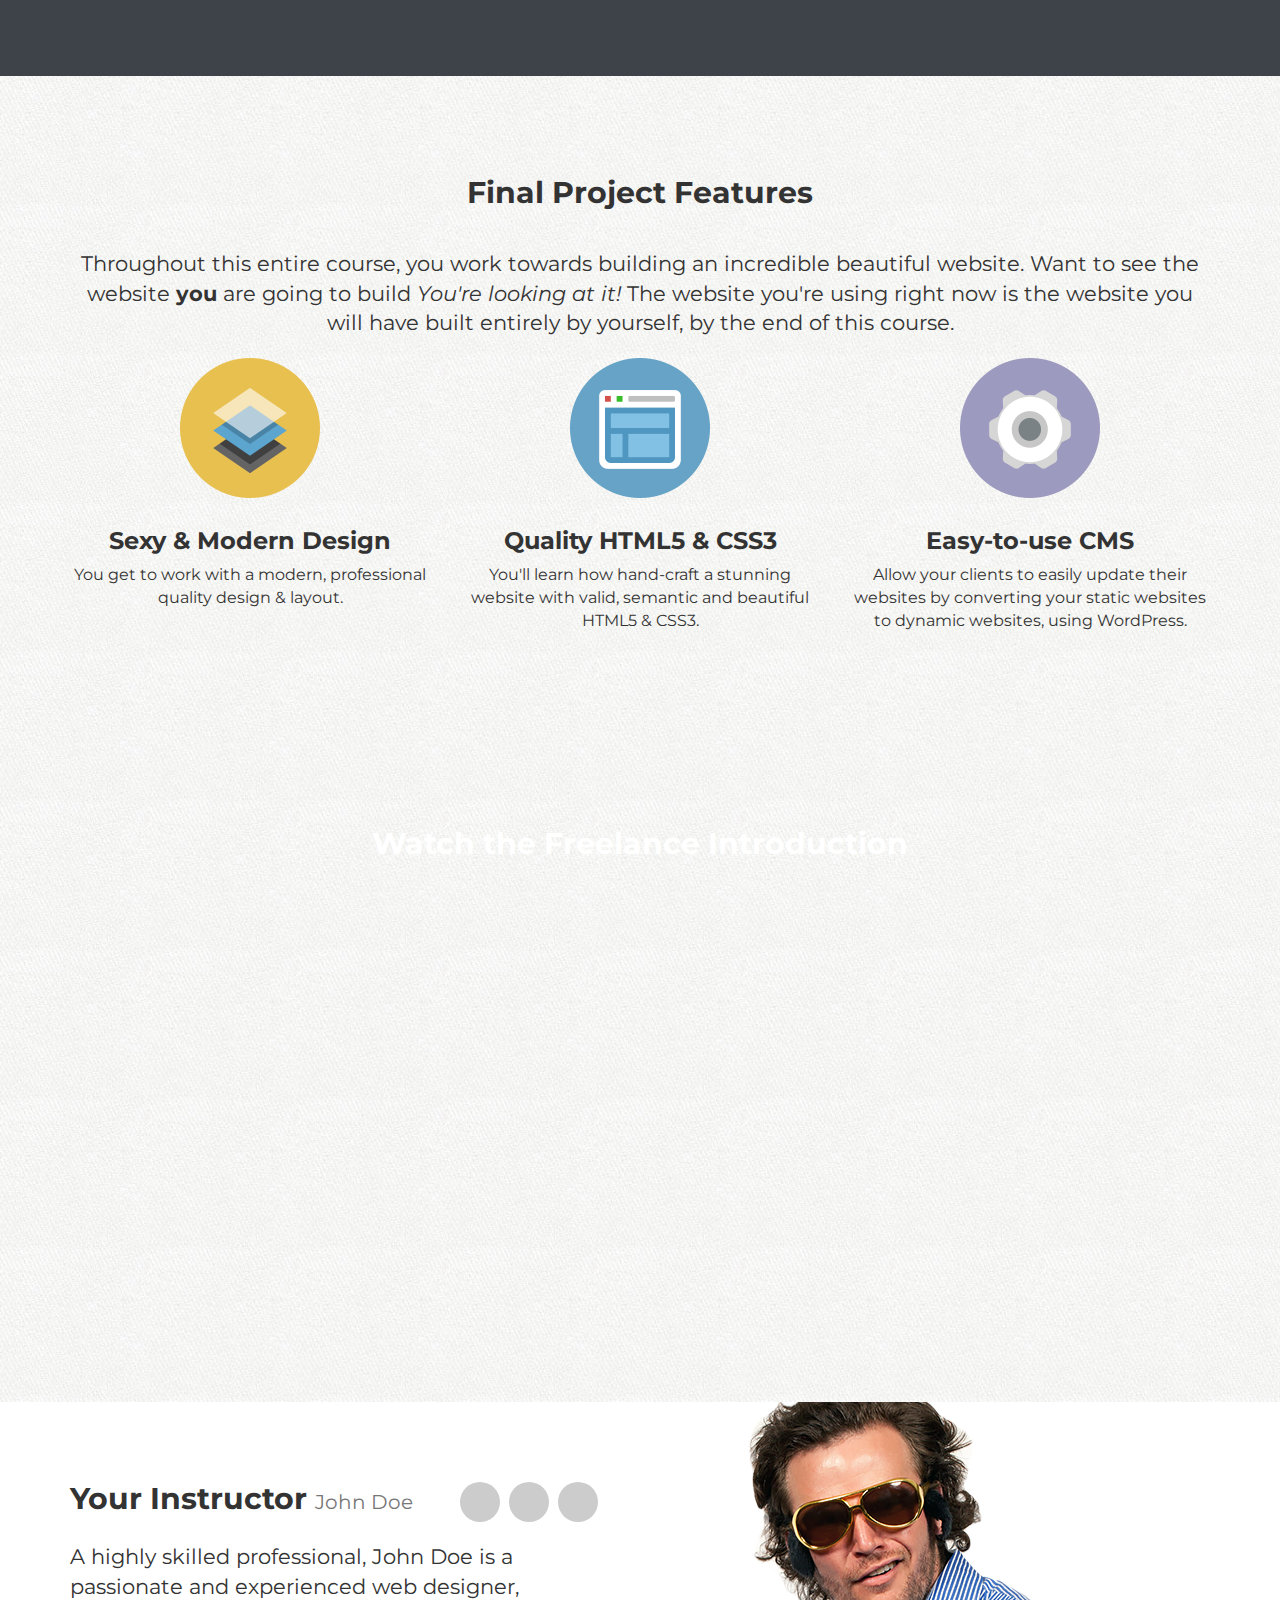
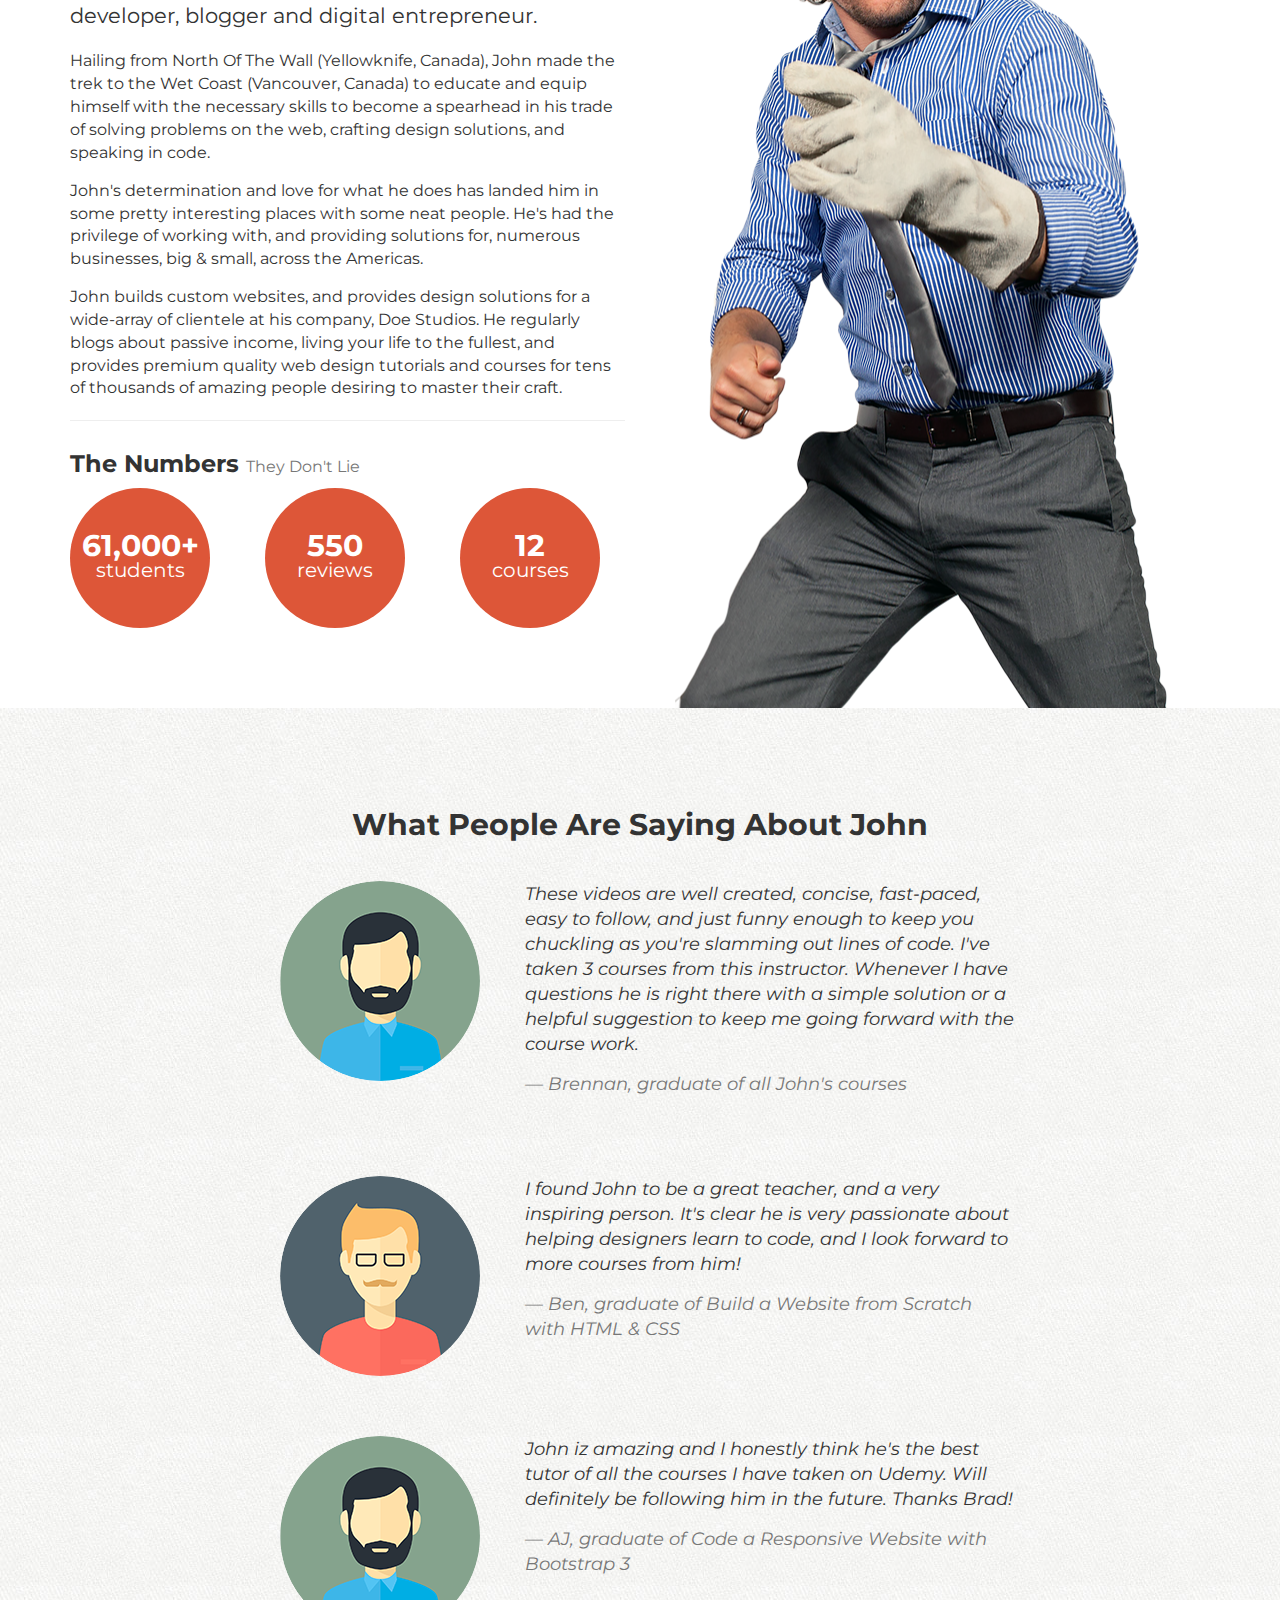
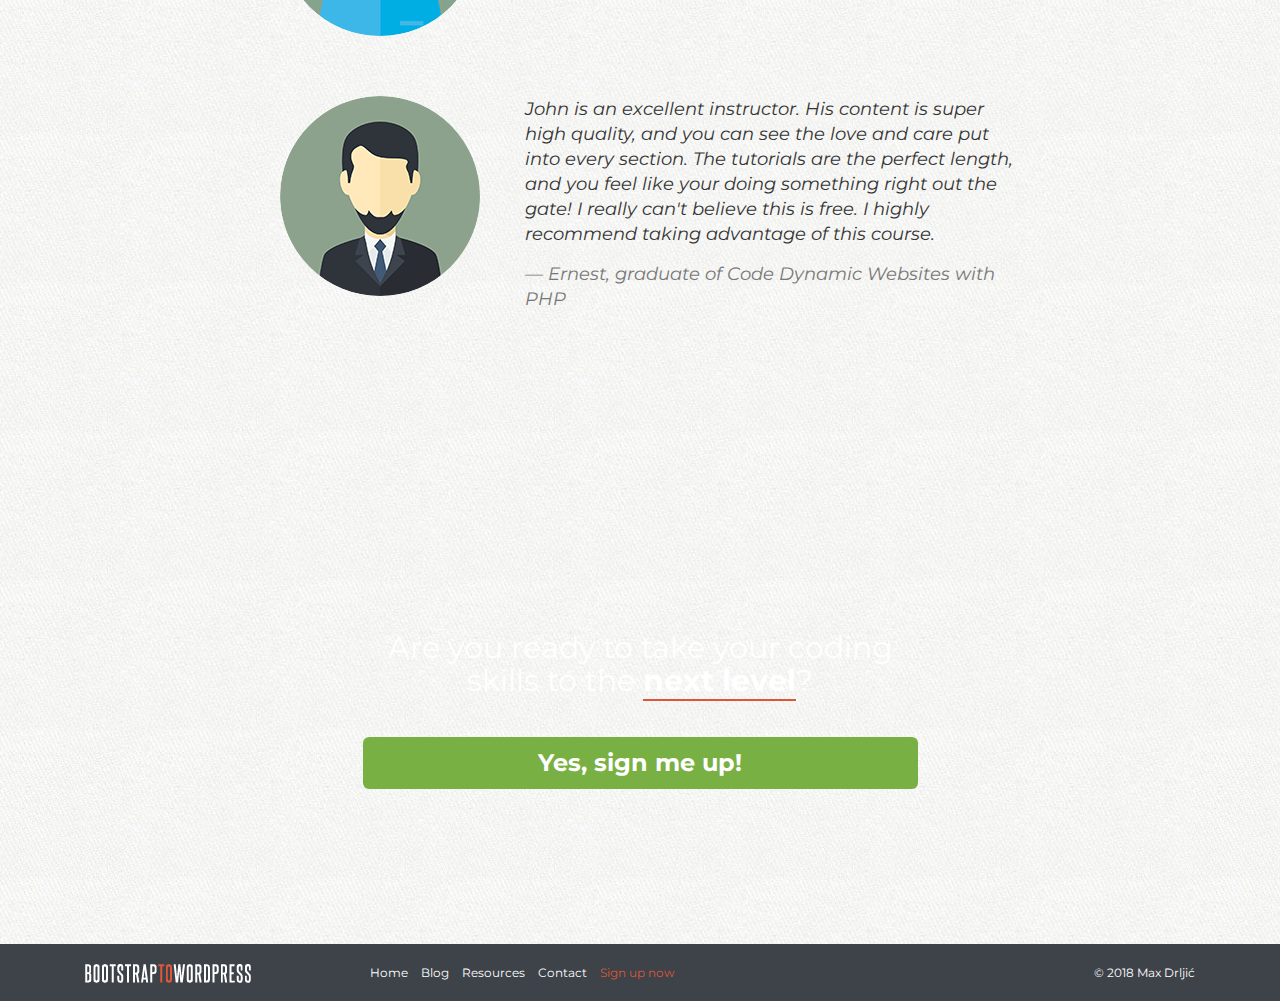
==== commit 6ab67e13: "Price media queries" ====
--- a/index.html
+++ b/index.html
@@ -88,7 +88,7 @@
 
             <div id="price-timeline">
               <div class="price active">
-                <h4>Pre-Launch Price <small>Ends soon!</small></small></h4>
+                <h4>Pre-<br>Launch <br>Price <small>Ends soon!</small></small></h4>
 
                 <span>$149</span>
               </div><!-- price -->
--- a/assets/css/custom.css
+++ b/assets/css/custom.css
@@ -45,6 +45,14 @@
   font-size: 18px;
 }
 
+p {
+  margin: 0 0 15px;
+}
+
+p.lead {
+  font-weight: normal;
+}
+
 a:link,
 a:visited {
   color: #dd5638;
@@ -208,6 +216,10 @@
 }
 
 /* === LAYOUT === */
+/* .row looks for element that comes immediately after it, and that element is .row */
+.row + .row {
+  margin-top: 20px;
+}
 
 section {
   padding: 80px 0;
@@ -390,3 +402,44 @@
 .ci.ci-device {
   background-position: -200px 0;
 }
+
+/* === MEDIA QUERIES === */
+
+@media (max-width: 991px) {
+  #instructor .container {
+    background: rgba(255, 255, 255, 0.8);
+    padding: 20px;
+  }
+}
+
+@media (max-width: 768px) {
+  .logo {
+    width: 50%;
+  }
+
+  #optin p {
+    margin: 0 0 10px;
+  }
+
+  #featurette iframe {
+    height: 240px;
+  }
+}
+
+@media (max-width: 568px) {
+  #instructor .num {
+    height: 100px;
+    width: 100px;
+    font-size: 22px;
+  }
+
+  #instructor .num span {
+    font-size: 16px;
+  }
+}
+
+@media (max-width: 300px) {
+  .price h4 {
+    font-size: 0.8em;
+  }
+}
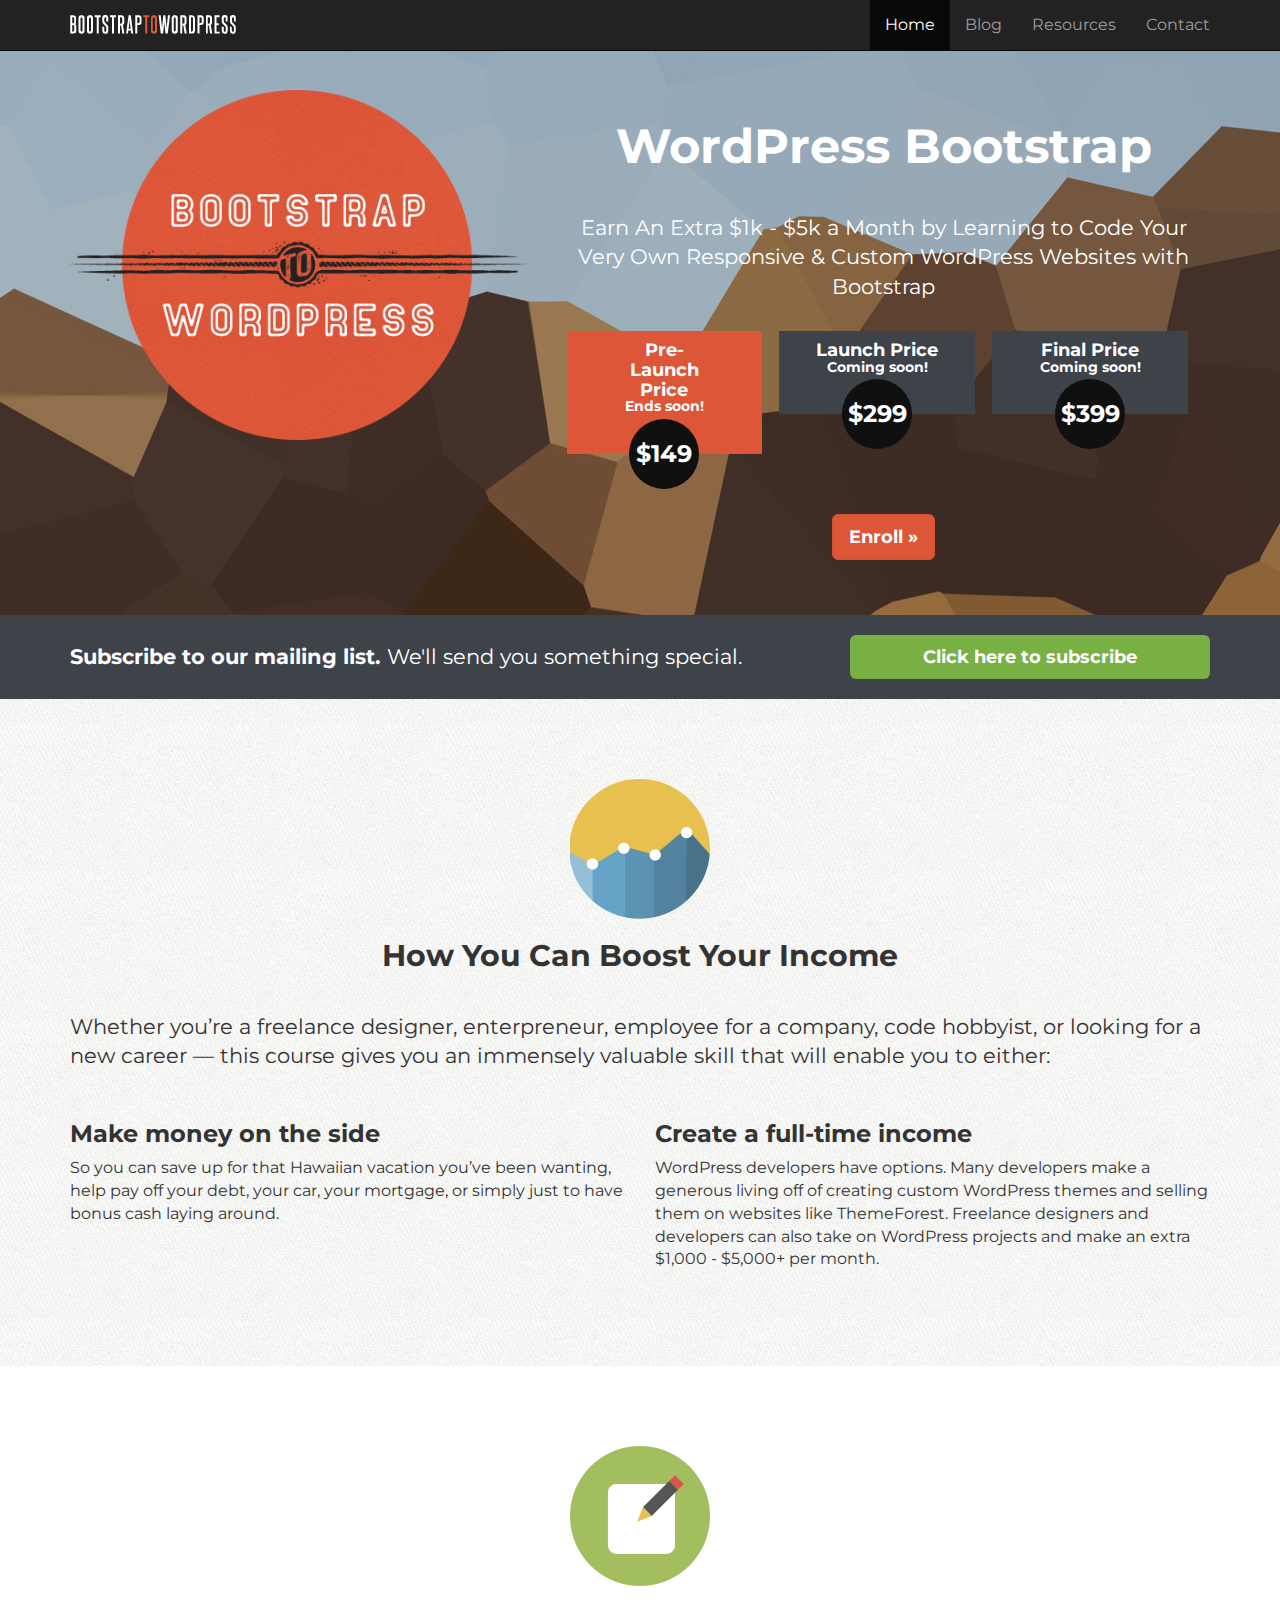
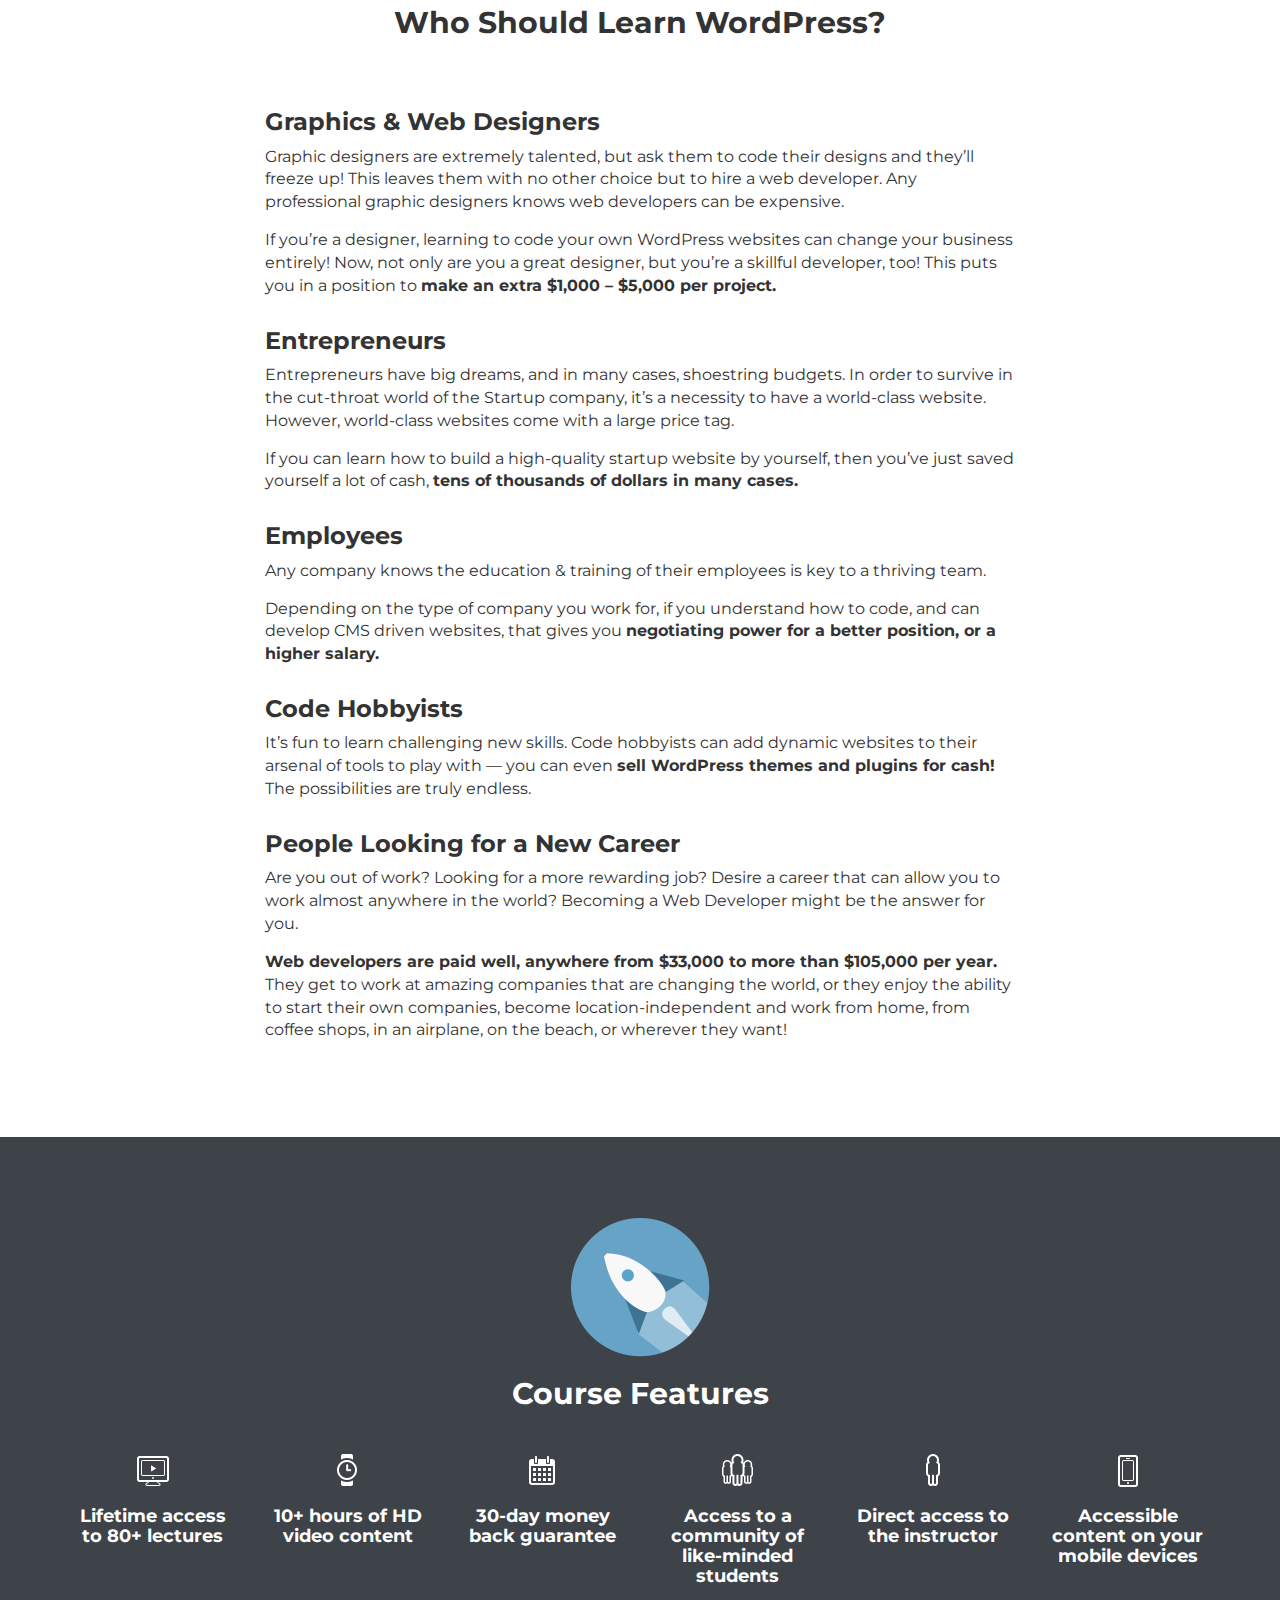
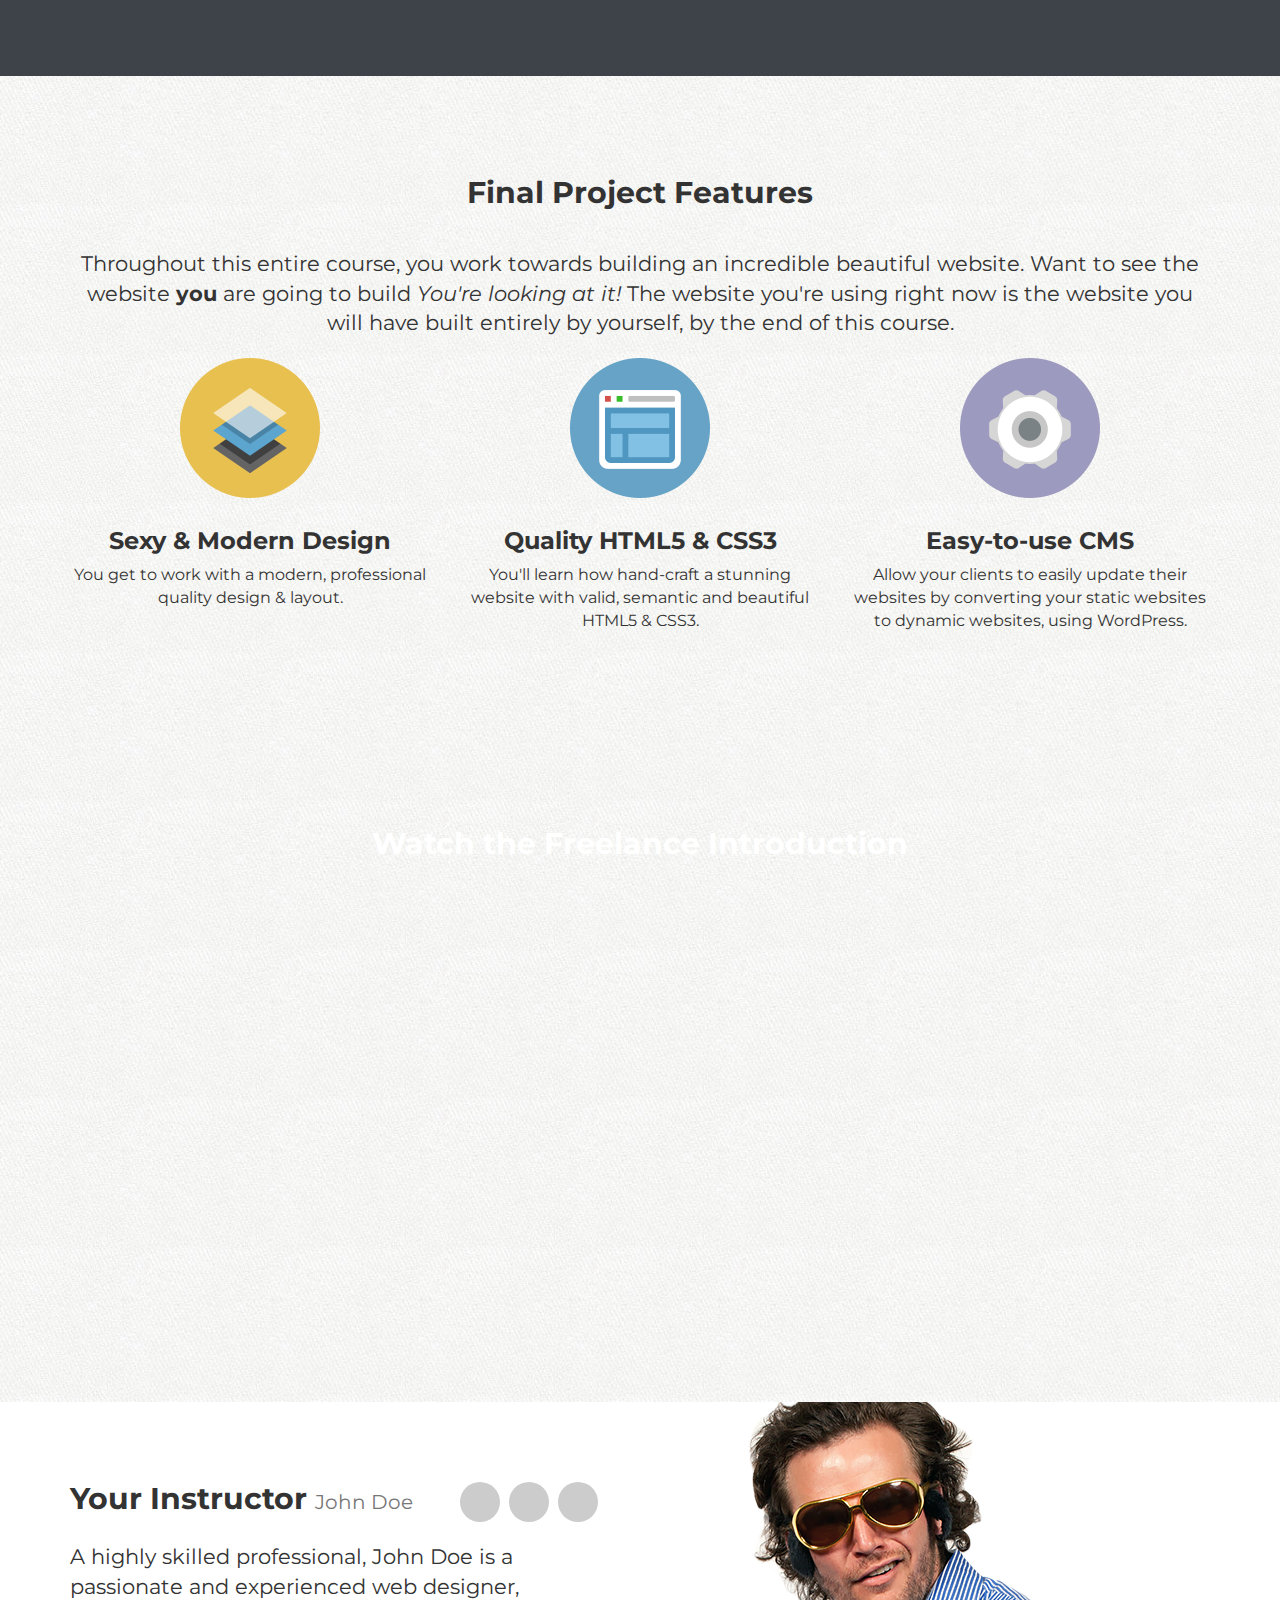
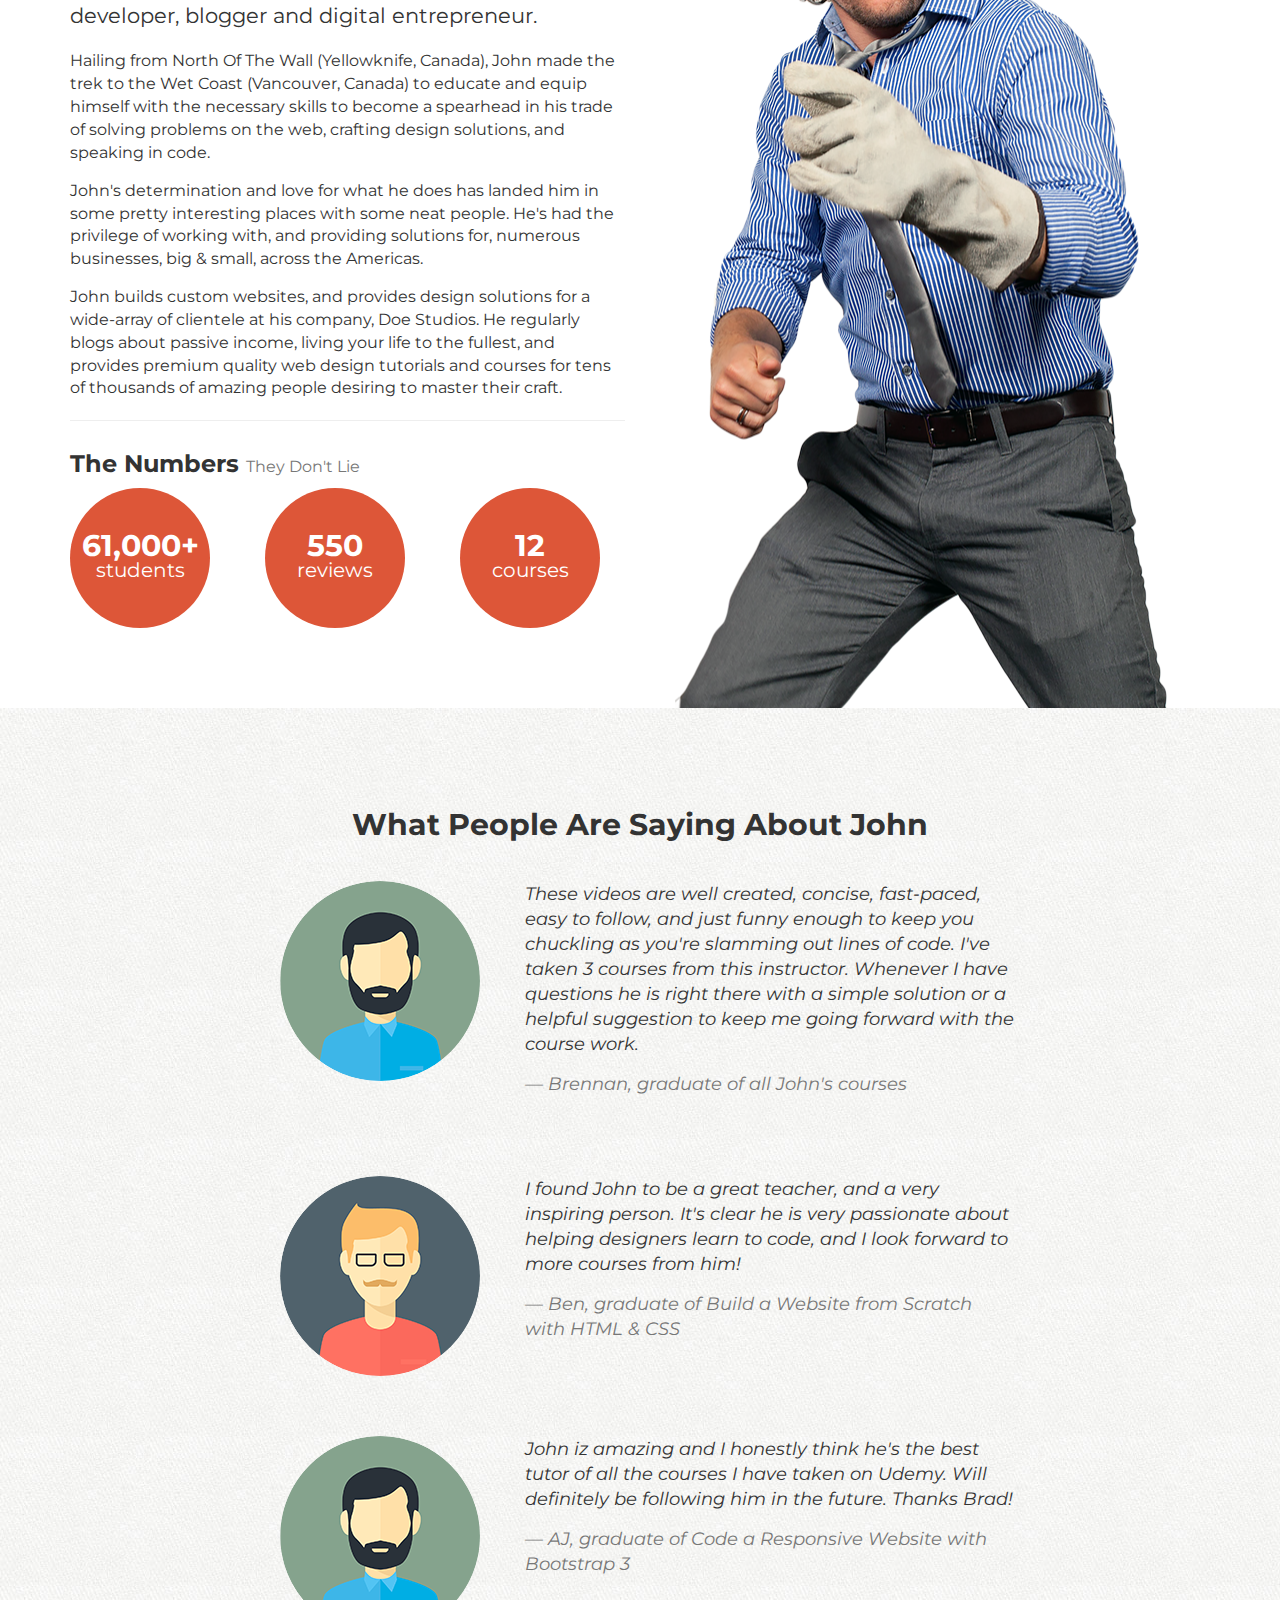
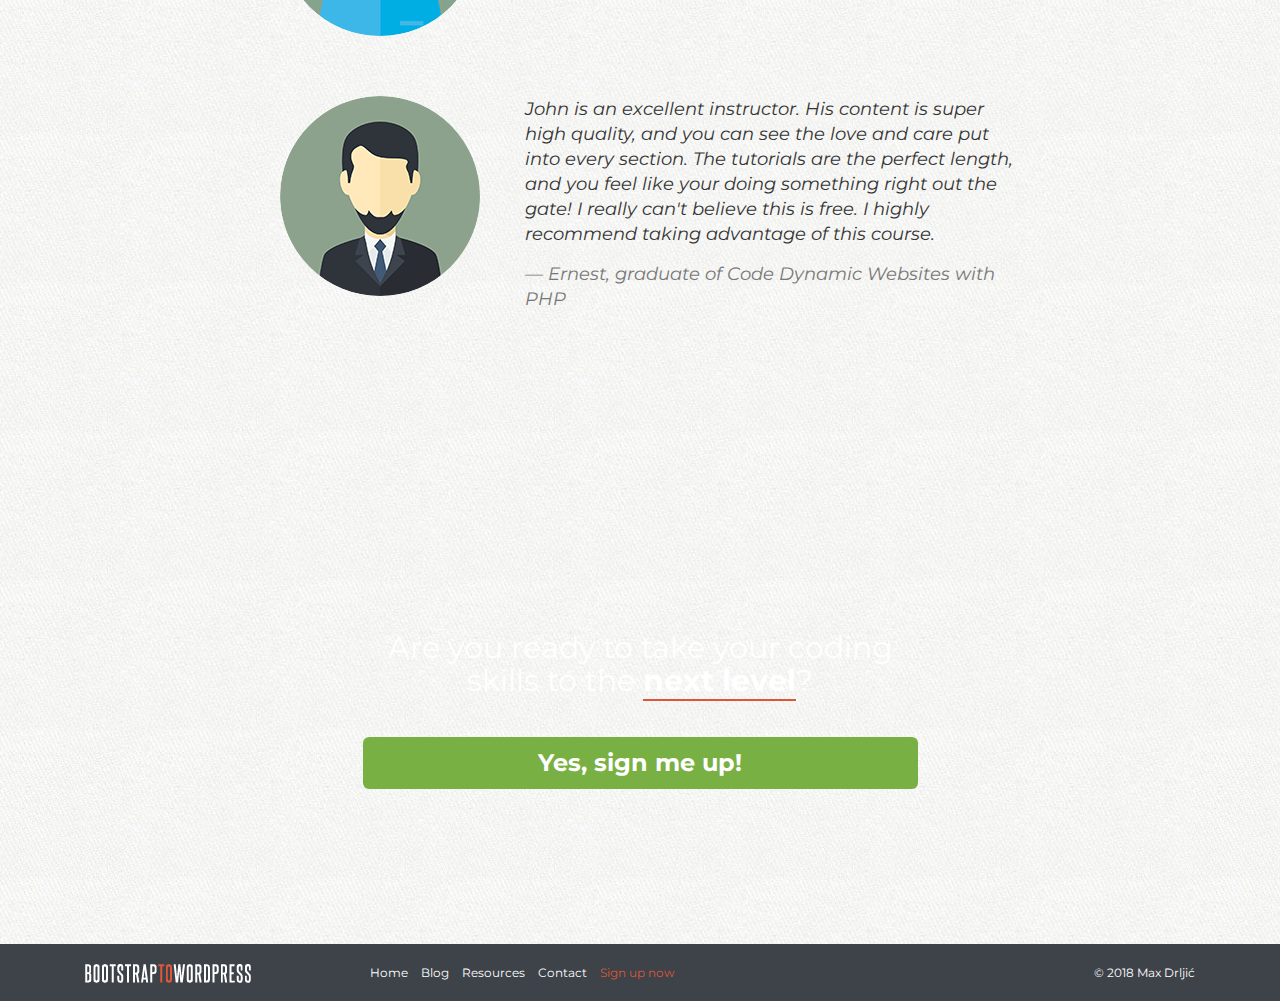
==== commit 71d89777: "font-awesome correction" ====
--- a/index.html
+++ b/index.html
@@ -15,7 +15,8 @@
   <link href="assets/css/bootstrap.min.css" rel="stylesheet">
 
   <!-- FontAwesome Icons -->
-  <link rel="stylesheet" href="https://use.fontawesome.com/releases/v5.5.0/css/all.css" integrity="sha384-B4dIYHKNBt8Bc12p+WXckhzcICo0wtJAoU8YZTY5qE0Id1GSseTk6S+L3BlXeVIU" crossorigin="anonymous">
+  <link rel="stylesheet" href="https://use.fontawesome.com/releases/v5.5.0/css/all.css" integrity="sha384-B4dIYHKNBt8Bc12p+WXckhzcICo0wtJAoU8YZTY5qE0Id1GSseTk6S+L3BlXeVIU"
+    crossorigin="anonymous">
 
   <!-- Custom CSS -->
   <link href="assets/css/custom.css" rel="stylesheet">
@@ -143,16 +144,21 @@
         <h2>How You Can Boost Your Income</h2>
       </div><!-- section-header -->
 
-      <p class="lead">Whether you&rsquo;re a freelance designer, enterpreneur, employee for a company, code hobbyist, or looking for a new career &mdash; this course gives you an immensely valuable skill that will enable you to either:</p>
-      
+      <p class="lead">Whether you&rsquo;re a freelance designer, enterpreneur, employee for a company, code hobbyist,
+        or looking for a new career &mdash; this course gives you an immensely valuable skill that will enable you to
+        either:</p>
+
       <div class="row">
         <div class="col-sm-6">
           <h3>Make money on the side</h3>
-          <p>So you can save up for that Hawaiian vacation you&rsquo;ve been wanting, help pay off your debt, your car, your mortgage, or simply just to have bonus cash laying around.</p>
+          <p>So you can save up for that Hawaiian vacation you&rsquo;ve been wanting, help pay off your debt, your car,
+            your mortgage, or simply just to have bonus cash laying around.</p>
         </div><!-- col -->
         <div class="col-sm-6">
           <h3>Create a full-time income</h3>
-          <p>WordPress developers have options. Many developers make a generous living off of creating custom WordPress themes and selling them on websites like ThemeForest. Freelance designers and developers can also take on WordPress projects and make an extra $1,000 - $5,000+ per month.</p>
+          <p>WordPress developers have options. Many developers make a generous living off of creating custom WordPress
+            themes and selling them on websites like ThemeForest. Freelance designers and developers can also take on
+            WordPress projects and make an extra $1,000 - $5,000+ per month.</p>
         </div><!-- col -->
       </div><!-- row -->
 
@@ -166,30 +172,44 @@
 
       <div class="section-header">
         <img src="assets/img/icon-pad.png" alt="Pad and pencil">
-        <h2>Who Should Take This Course?</h2>
+        <h2>Who Should Learn WordPress?</h2>
       </div><!-- section header -->
 
       <div class="row">
         <div class="col-sm-8 col-sm-offset-2">
 
           <h3>Graphics &amp; Web Designers</h3>
-          <p>Graphic designers are extremely talented, but ask them to code their designs and they’ll freeze up! This leaves them with no other choice but to hire a web developer. Any professional graphic designers knows web developers can be expensive.</p>
-          <p>If you&rsquo;re a designer, learning to code your own WordPress websites can change your business entirely! Now, not only are you a great designer, but you’re a skillful developer, too! This puts you in a position to <strong>make an extra $1,000 – $5,000 per project.</strong></p>
+          <p>Graphic designers are extremely talented, but ask them to code their designs and they’ll freeze up! This
+            leaves them with no other choice but to hire a web developer. Any professional graphic designers knows web
+            developers can be expensive.</p>
+          <p>If you&rsquo;re a designer, learning to code your own WordPress websites can change your business
+            entirely! Now, not only are you a great designer, but you’re a skillful developer, too! This puts you in a
+            position to <strong>make an extra $1,000 – $5,000 per project.</strong></p>
 
           <h3>Entrepreneurs</h3>
-          <p>Entrepreneurs have big dreams, and in many cases, shoestring budgets. In order to survive in the cut-throat world of the Startup company, it’s a necessity to have a world-class website. However, world-class websites come with a large price tag.</p>
-          <p>If you can learn how to build a high-quality startup website by yourself, then you’ve just saved yourself a lot of cash, <strong>tens of thousands of dollars in many cases.</strong></p>
+          <p>Entrepreneurs have big dreams, and in many cases, shoestring budgets. In order to survive in the
+            cut-throat world of the Startup company, it’s a necessity to have a world-class website. However,
+            world-class websites come with a large price tag.</p>
+          <p>If you can learn how to build a high-quality startup website by yourself, then you’ve just saved yourself
+            a lot of cash, <strong>tens of thousands of dollars in many cases.</strong></p>
 
           <h3>Employees</h3>
           <p>Any company knows the education & training of their employees is key to a thriving team.</p>
-          <p>Depending on the type of company you work for, if you understand how to code, and can develop CMS driven websites, that gives you <strong>negotiating power for a better position, or a higher salary.</strong></p>
+          <p>Depending on the type of company you work for, if you understand how to code, and can develop CMS driven
+            websites, that gives you <strong>negotiating power for a better position, or a higher salary.</strong></p>
 
           <h3>Code Hobbyists</h3>
-          <p>It’s fun to learn challenging new skills. Code hobbyists can add dynamic websites to their arsenal of tools to play with — you can even <strong>sell WordPress themes and plugins for cash!</strong> The possibilities are truly endless.</p>
+          <p>It’s fun to learn challenging new skills. Code hobbyists can add dynamic websites to their arsenal of
+            tools to play with — you can even <strong>sell WordPress themes and plugins for cash!</strong> The
+            possibilities are truly endless.</p>
 
           <h3>People Looking for a New Career</h3>
-          <p>Are you out of work? Looking for a more rewarding job? Desire a career that can allow you to work almost anywhere in the world? Becoming a Web Developer might be the answer for you.</p>
-          <p><strong>Web developers are paid well, anywhere from $33,000 to more than $105,000 per year.</strong> They get to work at amazing companies that are changing the world, or they enjoy the ability to start their own companies, become location-independent and work from home, from coffee shops, in an airplane, on the beach, or wherever they want!</p>
+          <p>Are you out of work? Looking for a more rewarding job? Desire a career that can allow you to work almost
+            anywhere in the world? Becoming a Web Developer might be the answer for you.</p>
+          <p><strong>Web developers are paid well, anywhere from $33,000 to more than $105,000 per year.</strong> They
+            get to work at amazing companies that are changing the world, or they enjoy the ability to start their own
+            companies, become location-independent and work from home, from coffee shops, in an airplane, on the beach,
+            or wherever they want!</p>
 
         </div><!-- col -->
       </div><!-- row -->
@@ -250,7 +270,9 @@
     <div class="container">
 
       <h2>Final Project Features</h2>
-      <p class="lead">Throughout this entire course, you work towards building an incredible beautiful website. Want to see the website <strong>you</strong> are going to build <em>You're looking at it!</em> The website you're using right now is the website you will have built entirely by yourself, by the end of this course.</p>
+      <p class="lead">Throughout this entire course, you work towards building an incredible beautiful website. Want to
+        see the website <strong>you</strong> are going to build <em>You're looking at it!</em> The website you're using
+        right now is the website you will have built entirely by yourself, by the end of this course.</p>
 
       <div class="row">
         <div class="col-sm-4">
@@ -266,7 +288,8 @@
         <div class="col-sm-4">
           <img src="assets/img/icon-cms.png" alt="CMS">
           <h3>Easy-to-use CMS</h3>
-          <p>Allow your clients to easily update their websites by converting your static websites to dynamic websites, using WordPress.</p>
+          <p>Allow your clients to easily update their websites by converting your static websites to dynamic websites,
+            using WordPress.</p>
         </div><!-- end col -->
       </div><!-- row -->
 
@@ -280,7 +303,8 @@
       <div class="row">
         <div class="col-sm-8 col-sm-offset-2">
           <h2>Watch the Freelance Introduction</h2>
-          <iframe width="100%" height="415" src="https://www.youtube.com/embed/g2CEmewuugo" frameborder="0" allow="accelerometer; autoplay; encrypted-media; gyroscope; picture-in-picture" allowfullscreen></iframe>
+          <iframe width="100%" height="415" src="https://www.youtube.com/embed/g2CEmewuugo" frameborder="0" allow="accelerometer; autoplay; encrypted-media; gyroscope; picture-in-picture"
+            allowfullscreen></iframe>
         </div><!-- end col -->
       </div><!-- row -->
     </div><!-- container -->
@@ -303,13 +327,21 @@
             </div><!-- end col-->
           </div><!-- row -->
 
-          <p class="lead">A highly skilled professional, John Doe is a passionate and experienced web designer, developer, blogger and digital entrepreneur.</p>
-
-          <p>Hailing from North Of The Wall (Yellowknife, Canada), John made the trek to the Wet Coast (Vancouver, Canada) to educate and equip himself with the necessary skills to become a spearhead in his trade of solving problems on the web, crafting design solutions, and speaking in code.</p>
-
-          <p>John's determination and love for what he does has landed him in some pretty interesting places with some neat people. He's had the privilege of working with, and providing solutions for, numerous businesses, big &amp; small, across the Americas.</p>
-
-          <p>John builds custom websites, and provides design solutions for a wide-array of clientele at his company, Doe Studios. He regularly blogs about passive income, living your life to the fullest, and provides premium quality web design tutorials and courses for tens of thousands of amazing people desiring to master their craft.</p>
+          <p class="lead">A highly skilled professional, John Doe is a passionate and experienced web designer,
+            developer, blogger and digital entrepreneur.</p>
+
+          <p>Hailing from North Of The Wall (Yellowknife, Canada), John made the trek to the Wet Coast (Vancouver,
+            Canada) to educate and equip himself with the necessary skills to become a spearhead in his trade of
+            solving problems on the web, crafting design solutions, and speaking in code.</p>
+
+          <p>John's determination and love for what he does has landed him in some pretty interesting places with some
+            neat people. He's had the privilege of working with, and providing solutions for, numerous businesses, big
+            &amp; small, across the Americas.</p>
+
+          <p>John builds custom websites, and provides design solutions for a wide-array of clientele at his company,
+            Doe Studios. He regularly blogs about passive income, living your life to the fullest, and provides premium
+            quality web design tutorials and courses for tens of thousands of amazing people desiring to master their
+            craft.</p>
 
           <hr>
 
@@ -362,7 +394,10 @@
             </div><!-- end col -->
             <div class="col-sm-8">
               <blockquote>
-                These videos are well created, concise, fast-paced, easy to follow, and just funny enough to keep you chuckling as you're slamming out lines of code. I've taken 3 courses from this instructor. Whenever I have questions he is right there with a simple solution or a helpful suggestion to keep me going forward with the course work.
+                These videos are well created, concise, fast-paced, easy to follow, and just funny enough to keep you
+                chuckling as you're slamming out lines of code. I've taken 3 courses from this instructor. Whenever I
+                have questions he is right there with a simple solution or a helpful suggestion to keep me going
+                forward with the course work.
                 <cite>&mdash; Brennan, graduate of all John's courses</cite>
               </blockquote>
             </div><!-- end col -->
@@ -370,42 +405,47 @@
 
           <!-- TESTIMONIAL -->
           <div class="row testimonial">
-              <div class="col-sm-4">
-                <img src="assets/img/ben.png" alt="Illustration of a man with a moustache">
-              </div><!-- end col -->
-              <div class="col-sm-8">
-                <blockquote>
-                  I found John to be a great teacher, and a very inspiring person. It's clear he is very passionate about helping designers learn to code, and I look forward to more courses from him!
-                  <cite>&mdash; Ben, graduate of Build a Website from Scratch with HTML &amp; CSS</cite>
-                </blockquote>
-              </div><!-- end col -->
-            </div><!-- row -->
+            <div class="col-sm-4">
+              <img src="assets/img/ben.png" alt="Illustration of a man with a moustache">
+            </div><!-- end col -->
+            <div class="col-sm-8">
+              <blockquote>
+                I found John to be a great teacher, and a very inspiring person. It's clear he is very passionate about
+                helping designers learn to code, and I look forward to more courses from him!
+                <cite>&mdash; Ben, graduate of Build a Website from Scratch with HTML &amp; CSS</cite>
+              </blockquote>
+            </div><!-- end col -->
+          </div><!-- row -->
 
           <!-- TESTIMONIAL -->
           <div class="row testimonial">
-              <div class="col-sm-4">
-                <img src="assets/img/aj.png" alt="Illustration of a man with a beard">
-              </div><!-- end col -->
-              <div class="col-sm-8">
-                <blockquote>
-                  John iz amazing and I honestly think he's the best tutor of all the courses I have taken on Udemy. Will definitely be following him in the future. Thanks Brad!
-                  <cite>&mdash; AJ, graduate of Code a Responsive Website with Bootstrap 3</cite>
-                </blockquote>
-              </div><!-- end col -->
-            </div><!-- row -->
+            <div class="col-sm-4">
+              <img src="assets/img/aj.png" alt="Illustration of a man with a beard">
+            </div><!-- end col -->
+            <div class="col-sm-8">
+              <blockquote>
+                John iz amazing and I honestly think he's the best tutor of all the courses I have taken on Udemy. Will
+                definitely be following him in the future. Thanks Brad!
+                <cite>&mdash; AJ, graduate of Code a Responsive Website with Bootstrap 3</cite>
+              </blockquote>
+            </div><!-- end col -->
+          </div><!-- row -->
 
           <!-- TESTIMONIAL -->
           <div class="row testimonial">
-              <div class="col-sm-4">
-                <img src="assets/img/ernest.png" alt="Illustration of a man with a goatee">
-              </div><!-- end col -->
-              <div class="col-sm-8">
-                <blockquote>
-                  John is an excellent instructor. His content is super high quality, and you can see the love and care put into every section. The tutorials are the perfect length, and you feel like your doing something right out the gate! I really can't believe this is free. I highly recommend taking advantage of this course.
-                  <cite>&mdash; Ernest, graduate of Code Dynamic Websites with PHP</cite>
-                </blockquote>
-              </div><!-- end col -->
-            </div><!-- row -->
+            <div class="col-sm-4">
+              <img src="assets/img/ernest.png" alt="Illustration of a man with a goatee">
+            </div><!-- end col -->
+            <div class="col-sm-8">
+              <blockquote>
+                John is an excellent instructor. His content is super high quality, and you can see the love and care
+                put into every section. The tutorials are the perfect length, and you feel like your doing something
+                right out the gate! I really can't believe this is free. I highly recommend taking advantage of this
+                course.
+                <cite>&mdash; Ernest, graduate of Code Dynamic Websites with PHP</cite>
+              </blockquote>
+            </div><!-- end col -->
+          </div><!-- row -->
 
         </div><!-- end col -->
       </div><!-- row -->
@@ -461,7 +501,8 @@
         </div><!-- modal header -->
 
         <div class="modal-body">
-          <p>Simply enter your name and email! As a thank you for joining us, we're going to give you one of our best-selling courses, <em>for free!</em></p>
+          <p>Simply enter your name and email! As a thank you for joining us, we're going to give you one of our
+            best-selling courses, <em>for free!</em></p>
 
           <form class="form-inline" role="form">
             <div class="form-group">
@@ -478,7 +519,8 @@
 
           <hr>
 
-          <p><small>By providing your email you consent to receiving occasional promotional emails &amp; newsletters. <br>No Spam. Just good stuff. We respect your privacy &amp; you may unsubscribe at any time.</small></p>
+          <p><small>By providing your email you consent to receiving occasional promotional emails &amp; newsletters.
+              <br>No Spam. Just good stuff. We respect your privacy &amp; you may unsubscribe at any time.</small></p>
         </div><!-- modal-body -->
 
       </div><!-- modal content -->
--- a/assets/css/custom.css
+++ b/assets/css/custom.css
@@ -225,6 +225,10 @@
   padding: 80px 0;
 }
 
+.section.main-content {
+  padding: 40px 0;
+}
+
 .section-header {
   text-align: center;
 }
@@ -235,6 +239,33 @@
 
 section h3 {
   margin: 30px 0 10px;
+}
+
+#primary {
+  padding-top: 40px;
+  padding-bottom: 40px;
+}
+
+.feature-image {
+  display: table;
+  width: 100%;
+}
+
+.feature-image-default {
+  background: url('../img/stuff-feature.jpg') no-repeat;
+  background-size: cover;
+}
+
+.feature-image-default-alt {
+  background: url('../img/hipster-stuff.jpg') no-repeat;
+  background-size: cover;
+}
+
+.feature-image h1 {
+  display: table-cell;
+  vertical-align: middle;
+  text-align: center;
+  color: white;
 }
 
 #optin {
@@ -370,6 +401,165 @@
   font-weight: bold;
 }
 
+/* ===  BLOG === */
+
+.post, .widget, #comments {
+  position: relative;
+  border: 1px solid #ddd;
+  background: white;
+  margin: 0 0 40px;
+  -webkit-border-radius: 4px;
+  -moz-border-radius: 4px;
+  border-radius: 4px;
+}
+
+.post header,
+.post .post-excerpt,
+.post .post-body,
+#comments .comments-wrap {
+  padding: 20px;
+}
+
+.post header h1,
+.post header h3 {
+  margin: 0 0 15px;
+  padding: 0 0 15px;
+  border-bottom: 1px solid #ddd;
+}
+
+.post header h1 {
+  font-size: 24px;
+}
+
+.post-image {
+  height: auto;
+}
+
+.post-details {
+  font-size: 12px;
+  width: 90%;
+}
+
+.post-details i.fa {
+  padding-left: 10px;
+}
+
+.post-details i.fa:first-child {
+  padding: 0;
+}
+
+/* === WIDGETS === */
+
+.widget {
+  padding: 20px;
+}
+
+.widget h4 {
+  margin: 0 0 10px;
+  padding: 0 0 10px;
+  border-bottom: 1px solid #ddd;
+}
+
+.widget ul {
+  list-style: none;
+  margin: 0;
+  padding: 0;
+}
+
+.widget ul li {
+  margin: 0 0 5px;
+}
+
+.widget ul li:hover {
+  position: relative;
+  left: 1px;
+}
+
+/* === COMMENTS === */
+
+.post-comments-badge {
+  height: 70px;
+  width: 70px;
+  position: absolute;
+  top: 25px;
+  right: 20px;
+  border: none;
+  -webkit-border-radius: 100%;
+  -moz-border-radius: 100%;
+  border-radius: 100%;
+  background: #79b044;
+  text-align: center;
+  display: table;
+}
+
+.post-comments-badge a {
+  display: table-cell;
+  vertical-align: middle;
+  color: white;
+  font-size: 20px;
+  line-height: 20px;
+}
+
+.post-comments-badge i.fa {
+  display: block;
+  font-size: 15px;
+  padding: 0;
+  margin-bottom: 4px;
+}
+
+.post-comments-badge:hover {
+  background-color: #8bc653;
+}
+
+#comments h3 {
+  text-align: center;
+}
+
+#comments h4 {
+  font-size: 1.3em;
+}
+
+#comments ol {
+  list-style: none;
+  padding: 0;
+  margin: 0;
+}
+
+#comments ol li {
+  background: rgba(0,0,0,0.02);
+  padding: 10px 20px;
+  margin: 10px 0;
+  -webkit-border-radius: 4px;
+  -moz-border-radius: 4px;
+  border-radius: 4px;
+  border: solid 1px rgba(0,0,0,0.03);
+}
+
+#comments ol li ol.children {
+  padding: 0;
+  list-style: none;
+  font-size: 0.96em;
+}
+
+#leave-comment {
+  margin: 40px 0 0;
+  padding: 20px 0 0;
+  border-top: 1px solid #eee;
+}
+
+/* === RESOURCES === */
+
+.resource {
+  width: 31.33333333%;
+  float: left;
+  margin: 0 3% 40px 0;
+}
+
+.resource:nth-child(3n) {
+  margin-right: 0;
+}
+
+
 /* === CUSTOM ICON SPRITES === */
 
 i.ci {
@@ -403,6 +593,61 @@
   background-position: -200px 0;
 }
 
+/* === FORMS === */
+
+label {
+  display: block;
+  font-weight: bold;
+}
+
+input[type="text"],
+input[type="email"],
+input[type="url"],
+input[type="password"],
+input[type="search"],
+textarea {
+  color: #666;
+  border: 1px solid #ccc;
+  -webkit-border-radius: 3px;
+  -moz-border-radius: 3px;
+  border-radius: 3px;
+  display: block;
+  -webkit-box-sizing: border-box;
+  -moz-box-sizing: border-box;
+  box-sizing: border-box;
+  width: 100%;
+  padding: 6px 12px;
+}
+
+input[type="submit"],
+button[type="submit"] {
+  display: inline-block;
+  margin-bottom: 0;
+  font-size: 18px;
+  font-weight: bold;
+  line-height: 1.33;
+  text-align: center;
+  white-space: nowrap;
+  vertical-align: middle;
+  cursor: pointer;
+  -webkit-user-select: none;
+  -moz-user-select: none;
+  -ms-user-select: none;
+  user-select: none;
+  background-image: none;
+  border: none;
+  -webkit-border-radius: 6px;
+  -moz-border-radius: 6px;
+  border-radius: 6px;
+}
+
+input[type="submit"]:hover,
+button[type="submit"]:hover {
+  outline: none;
+  border: none;
+  background: #aaa;
+}
+
 /* === MEDIA QUERIES === */
 
 @media (max-width: 991px) {
@@ -423,6 +668,12 @@
 
   #featurette iframe {
     height: 240px;
+  }
+
+  .resource {
+    width: 48%;
+    margin-right: 2%;
+    min-height: 800px;
   }
 }
 
@@ -436,6 +687,12 @@
   #instructor .num span {
     font-size: 16px;
   }
+
+  .resource {
+    width: 100%;
+    margin-right: 0;
+    min-height: 0;
+  }
 }
 
 @media (max-width: 300px) {
